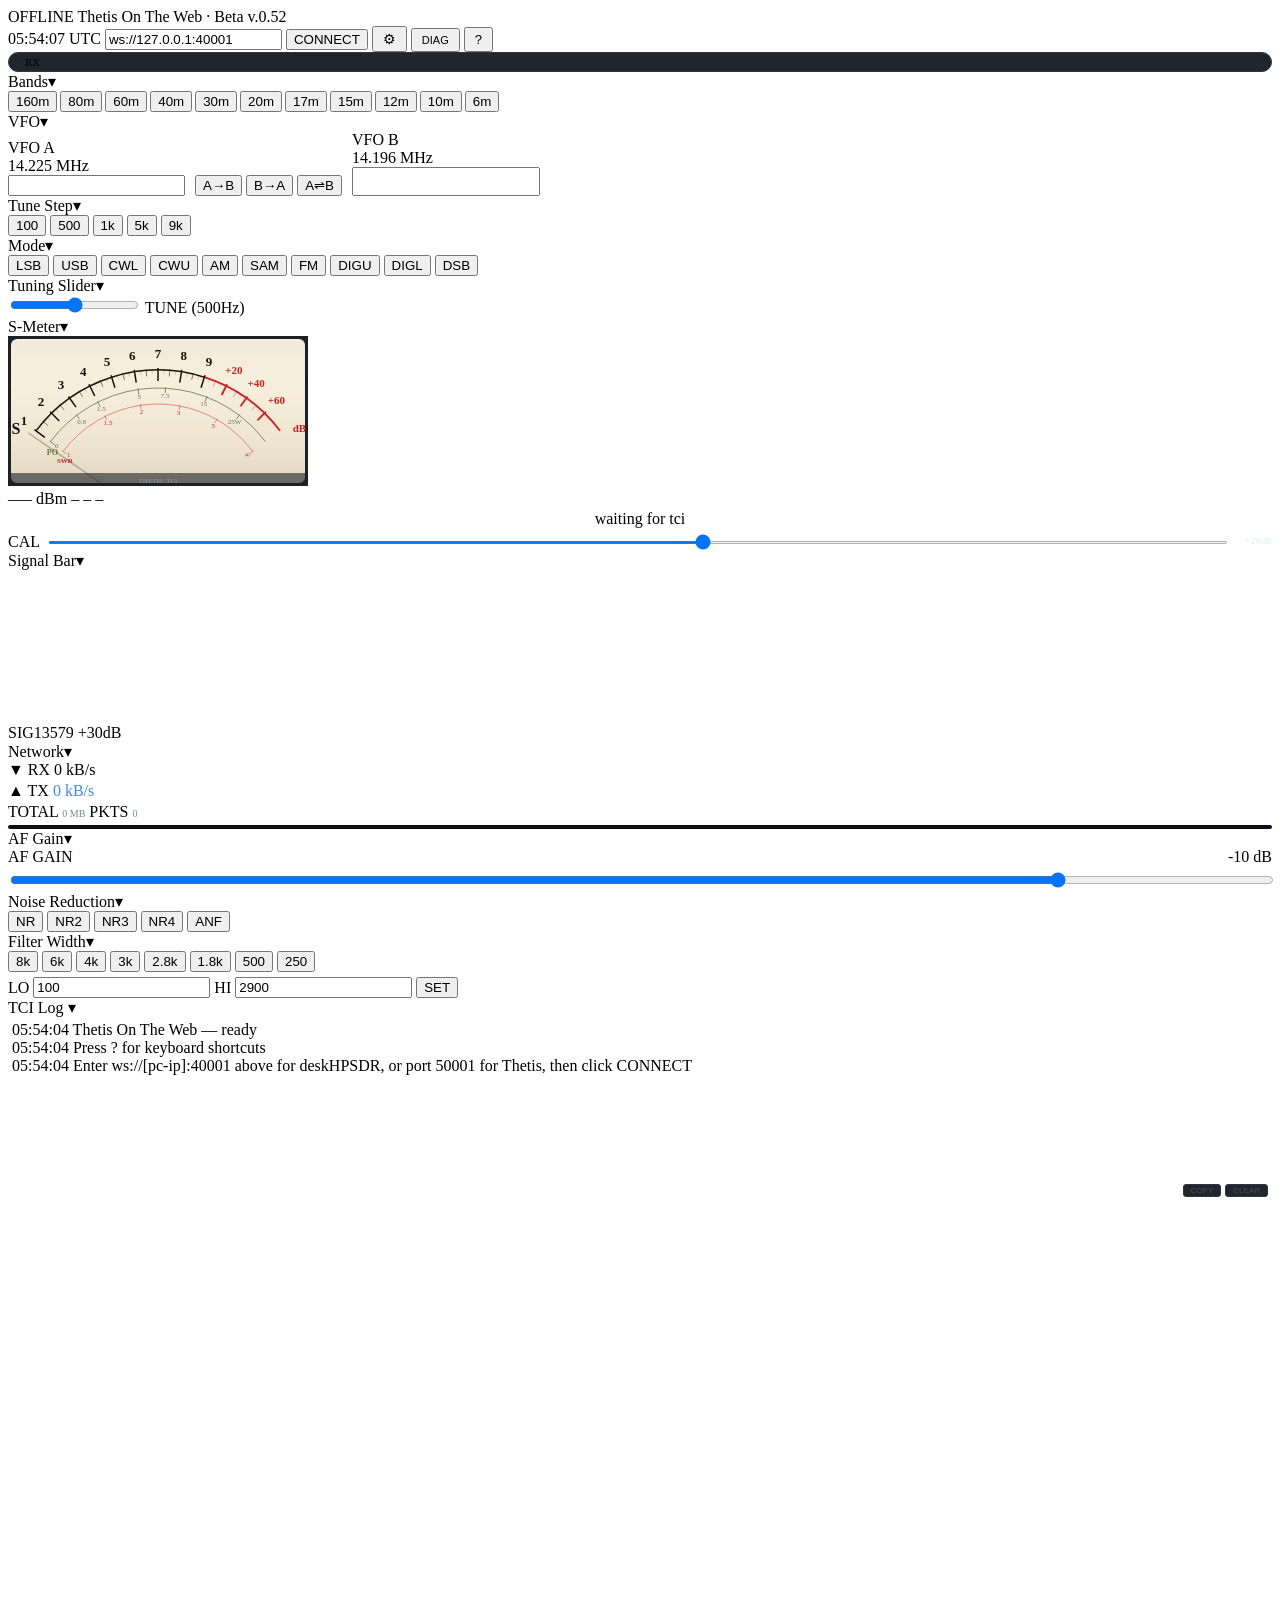
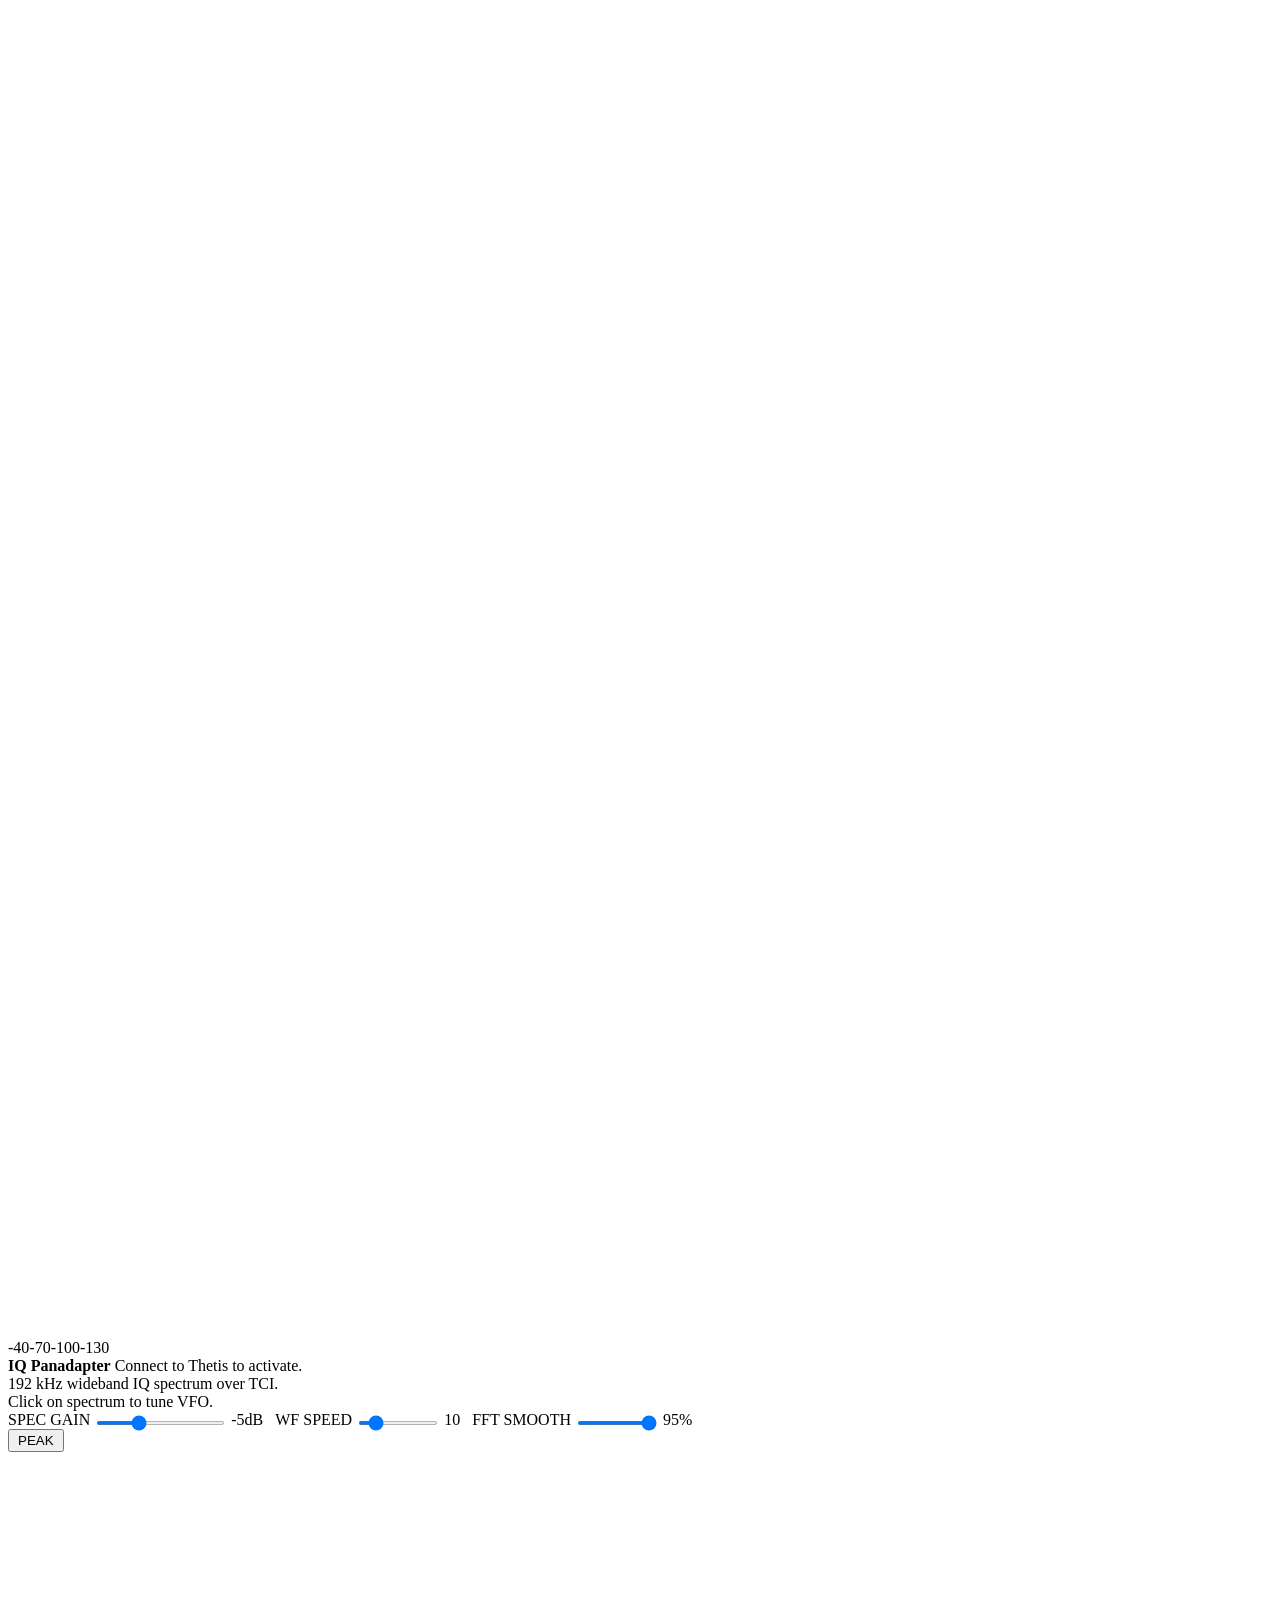
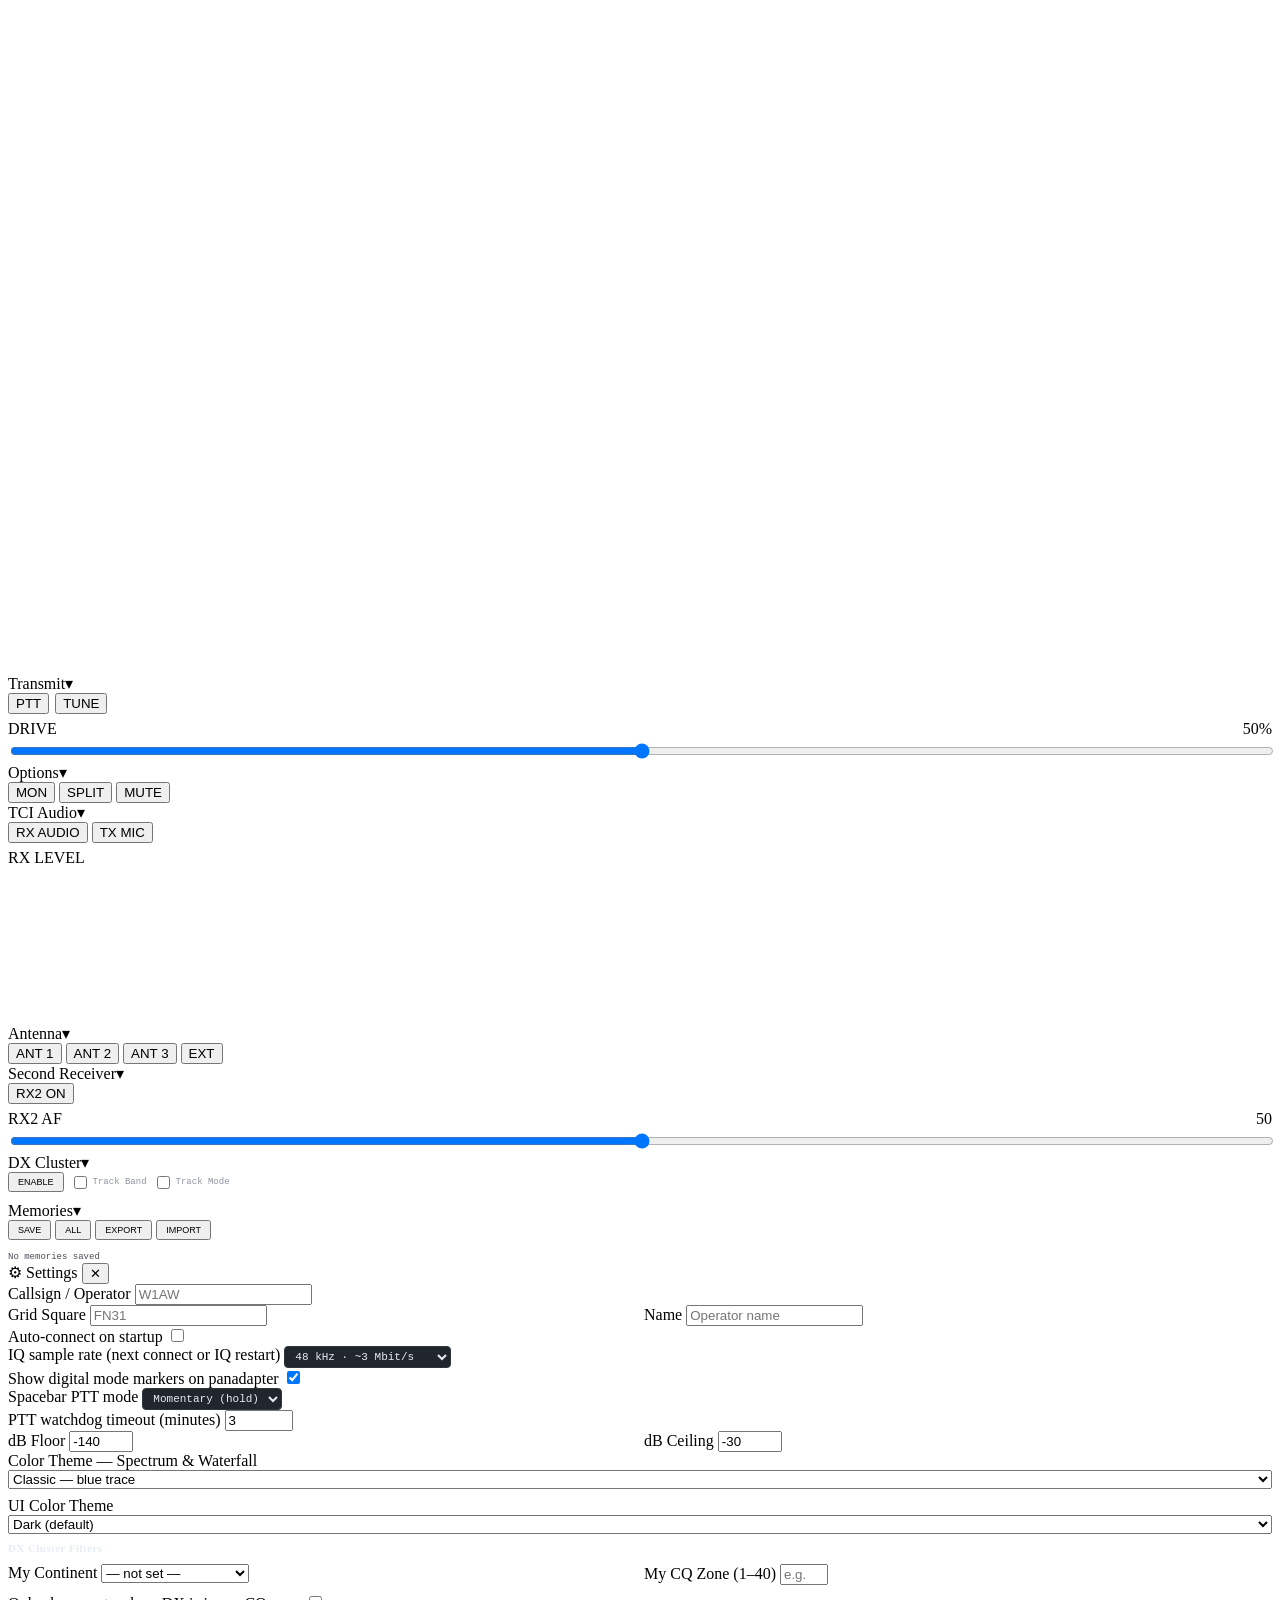
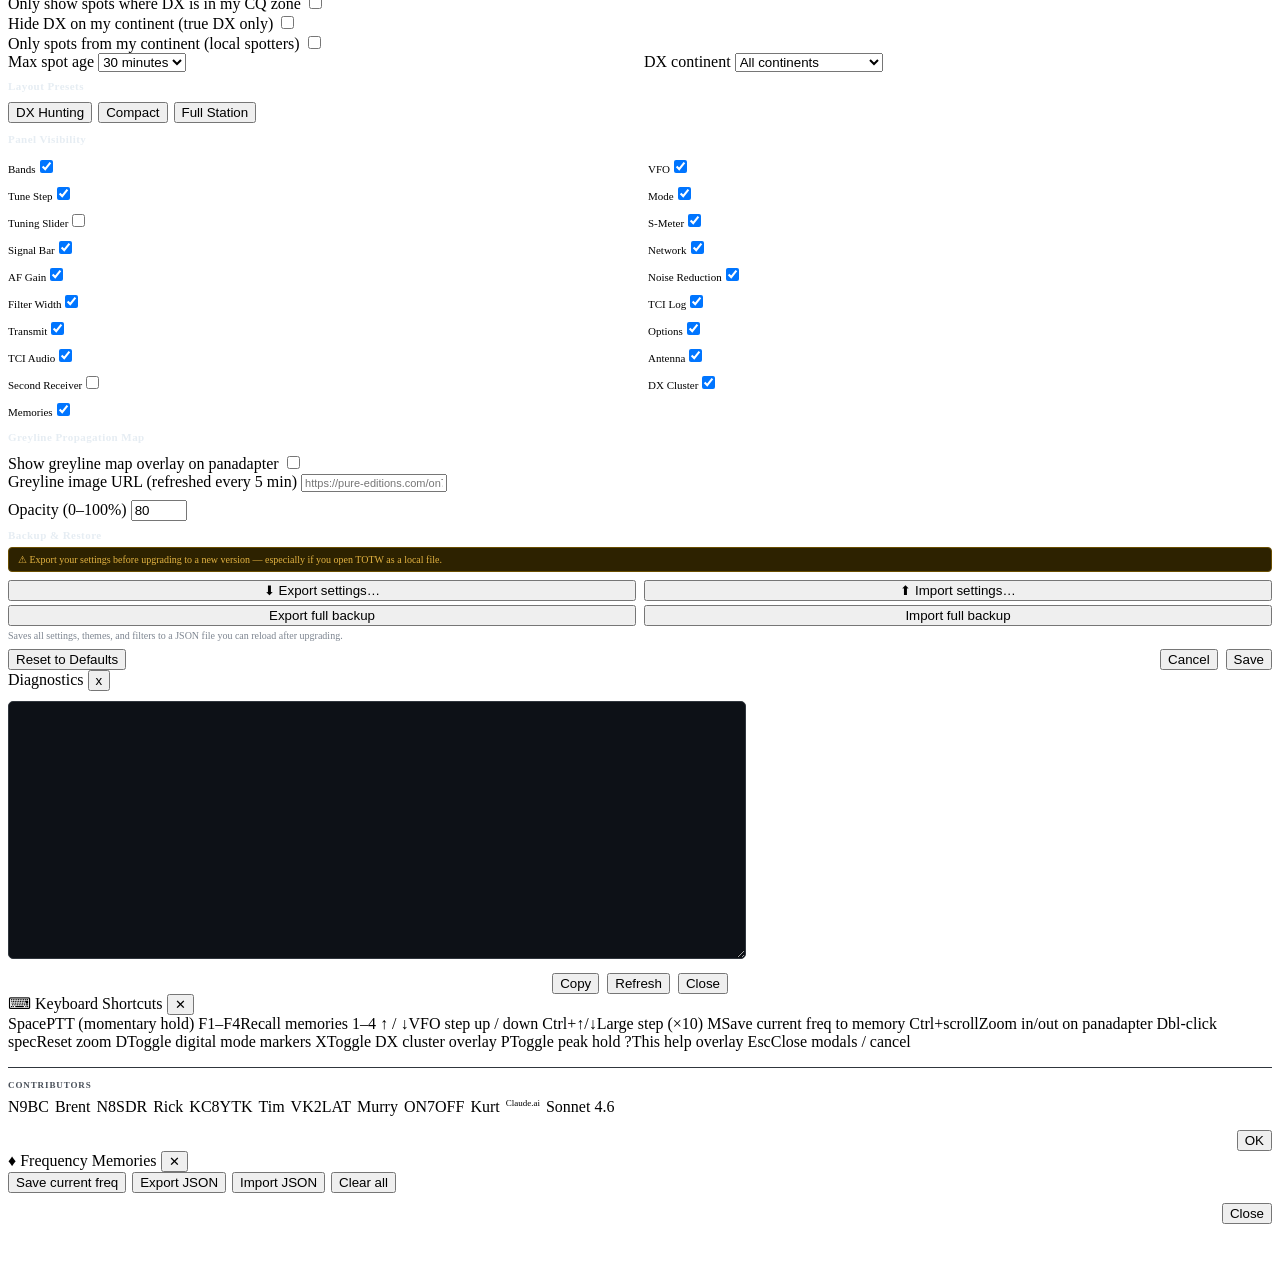
==== website/index.html @ 0d6429dc "fix: make the IQ sample rate a setting and default to deskHPSDR's port (C2) The client sent iq_sampl" ====
<!DOCTYPE html>
<html lang="en">
<head>
<meta charset="UTF-8">
<meta name="viewport" content="width=device-width, initial-scale=1.0, maximum-scale=1.0, user-scalable=no">
<title>Thetis On The Web</title>
<!-- PWA / mobile standalone install — inline data-URL manifest since the app is a single file. -->
<meta name="theme-color" content="#0d1117">
<meta name="apple-mobile-web-app-capable" content="yes">
<meta name="apple-mobile-web-app-status-bar-style" content="black-translucent">
<meta name="apple-mobile-web-app-title" content="TOTW">
<meta name="mobile-web-app-capable" content="yes">
<link rel="manifest" href='data:application/manifest+json;utf8,{"name":"Thetis On The Web","short_name":"TOTW","display":"standalone","orientation":"any","background_color":"%230d1117","theme_color":"%230d1117","start_url":".","scope":"./"}'>
<link rel="stylesheet" href="assets/totw.css">
</head>
<body style="touch-action: manipulation;">

<!-- ── TOP BAR ── -->
<div class="top-bar">
  <div class="status-dot" id="sDot"></div>
  <span class="status-label" id="sLabel">OFFLINE</span>
  <span class="callsign">Thetis On The Web · Beta v.0.52</span>
  <a id="updateBadge" href="https://github.com/n9bc/thetis-on-the-web/releases" target="_blank"
     style="display:none;font-size:11px;font-family:'SF Mono',monospace;background:#2d4a1e;color:#56d364;
            border:1px solid #3fb950;border-radius:4px;padding:3px 10px;text-decoration:none;
            white-space:nowrap;cursor:pointer;" title="Click to open releases page">
    ⬆ Update available
  </a>
  <!-- Shown alongside update badge — reminds user to back up settings before upgrading -->
  <button id="exportBeforeUpdate" onclick="exportSettings()"
     style="display:none;font-size:11px;font-family:'SF Mono',monospace;background:#2d2200;color:#e3b341;
            border:1px solid #6a4e00;border-radius:4px;padding:3px 10px;cursor:pointer;white-space:nowrap;"
     title="Export your settings now so you can restore them after upgrading">
    ⬇ Backup settings
  </button>
  <div class="spacer"></div>
  <span class="utc-clock" id="utcClock">00:00:00 UTC</span>

  <input type="text" class="conn-input" id="hostInput" value="ws://127.0.0.1:40001" />
  <button class="btn-connect" id="connBtn" onclick="toggleConn()">CONNECT</button>

  <!-- Settings gear -->
  <button class="band-btn" onclick="openModal('settingsModal');this.blur()" title="Settings" style="font-size:14px;padding:3px 9px;">⚙</button>
  <button class="band-btn" onclick="openModal('diagModal');this.blur()" title="Diagnostics" style="font-size:11px;padding:4px 9px;">DIAG</button>
  <!-- Keyboard shortcut help -->
  <button class="band-btn" onclick="openModal('keysModal');this.blur()" title="Keyboard shortcuts" style="font-size:13px;padding:3px 9px;">?</button>

  <!-- TX/RX pill -->
  <div style="display:flex;align-items:center;gap:6px;padding:3px 10px;background:#21262d;border:1px solid #30363d;border-radius:20px;">
    <div class="status-dot" id="txrxDot"></div>
    <span class="mono" style="font-size:11px;" id="txrxLabel">RX</span>
  </div>
</div>

<!-- ── FREQ DOCK ── -->
<div class="freq-dock" id="freqDock">

  <!-- Bands -->
  <div class="dock-panel" id="dpBands">
    <div class="dock-handle"><span class="dock-title">Bands</span><span class="dock-collapse" title="Collapse/expand">▾</span></div>
    <div class="dock-body">
      <div style="display:flex;flex-wrap:wrap;gap:3px;">
        <button class="band-btn" data-band="160m" data-freq="1900000">160m</button>
        <button class="band-btn" data-band="80m"  data-freq="3700000">80m</button>
        <button class="band-btn" data-band="60m"  data-freq="5330500">60m</button>
        <button class="band-btn" data-band="40m"  data-freq="7200000">40m</button>
        <button class="band-btn" data-band="30m"  data-freq="10130000">30m</button>
        <button class="band-btn active" data-band="20m" data-freq="14225000">20m</button>
        <button class="band-btn" data-band="17m"  data-freq="18130000">17m</button>
        <button class="band-btn" data-band="15m"  data-freq="21300000">15m</button>
        <button class="band-btn" data-band="12m"  data-freq="24940000">12m</button>
        <button class="band-btn" data-band="10m"  data-freq="28500000">10m</button>
        <button class="band-btn" data-band="6m"   data-freq="50200000">6m</button>
      </div>
    </div>
  </div>

  <!-- VFO -->
  <div class="dock-panel" id="dpVFO">
    <div class="dock-handle"><span class="dock-title">VFO</span><span class="dock-collapse" title="Collapse/expand">▾</span></div>
    <div class="dock-body">
      <div style="display:flex;align-items:flex-end;gap:10px;flex-wrap:wrap;">
        <div class="vfo-block">
          <div class="vfo-label">VFO A</div>
          <div class="vfo-freq" id="vfoADisp" ondblclick="editFreq('A')">14.225<span class="mhz"> MHz</span></div>
          <input class="vfo-freq-input" id="vfoAIn" onblur="commitFreq('A')" onkeydown="freqKey(event,'A')" />
        </div>
        <div class="vfo-swap-row">
          <button class="vbtn" onclick="vfoSwap('A2B')">A→B</button>
          <button class="vbtn" onclick="vfoSwap('B2A')">B→A</button>
          <button class="vbtn" onclick="vfoSwap('SWAP')">A⇌B</button>
        </div>
        <div class="vfo-block">
          <div class="vfo-label">VFO B</div>
          <div class="vfo-freq secondary" id="vfoBDisp" ondblclick="editFreq('B')">14.196<span class="mhz"> MHz</span></div>
          <input class="vfo-freq-input" id="vfoBIn" onblur="commitFreq('B')" onkeydown="freqKey(event,'B')" style="font-size:20px;width:180px;color:#7d8590;" />
        </div>
      </div>
    </div>
  </div>

  <!-- Tune Step -->
  <div class="dock-panel" id="dpStep">
    <div class="dock-handle"><span class="dock-title">Tune Step</span><span class="dock-collapse" title="Collapse/expand">▾</span></div>
    <div class="dock-body">
      <div class="step-row" id="stepRow">
        <button class="sbtn" data-hz="100" onclick="setStep(this,100)">100</button>
        <button class="sbtn active" data-hz="500" onclick="setStep(this,500)">500</button>
        <button class="sbtn" data-hz="1000" onclick="setStep(this,1000)">1k</button>
        <button class="sbtn" data-hz="5000" onclick="setStep(this,5000)">5k</button>
        <button class="sbtn" data-hz="9000" onclick="setStep(this,9000)">9k</button>
      </div>
    </div>
  </div>

  <!-- Mode -->
  <div class="dock-panel" id="dpMode">
    <div class="dock-handle"><span class="dock-title">Mode</span><span class="dock-collapse" title="Collapse/expand">▾</span></div>
    <div class="dock-body">
      <div class="mode-grid" id="modeBtns">
        <button class="mode-btn" data-m="LSB" onclick="setMode('LSB')">LSB</button>
        <button class="mode-btn active" data-m="USB" onclick="setMode('USB')">USB</button>
        <button class="mode-btn" data-m="CWL" onclick="setMode('CWL')">CWL</button>
        <button class="mode-btn" data-m="CWU" onclick="setMode('CWU')">CWU</button>
        <button class="mode-btn" data-m="AM" onclick="setMode('AM')">AM</button>
        <button class="mode-btn" data-m="SAM" onclick="setMode('SAM')">SAM</button>
        <button class="mode-btn" data-m="NFM" onclick="setMode('NFM')">FM</button>
        <button class="mode-btn" data-m="DIGU" onclick="setMode('DIGU')">DIGU</button>
        <button class="mode-btn" data-m="DIGL" onclick="setMode('DIGL')">DIGL</button>
        <button class="mode-btn" data-m="DSB" onclick="setMode('DSB')">DSB</button>
      </div>
    </div>
  </div>

  <!-- Tuning Slider (hidden by default, enable in Settings → Panel Visibility) -->
  <div class="dock-panel dp-hidden" id="dpTuning">
    <div class="dock-handle"><span class="dock-title">Tuning Slider</span><span class="dock-collapse" title="Collapse/expand">▾</span></div>
    <div class="dock-body">
      <div class="tuning-knob-container">
        <input type="range" class="tuning-slider" id="tuningSlider" min="-50" max="50" value="0" step="1"
          oninput="adjustFrequency(this.value)" onmouseup="resetSlider()" ontouchend="resetSlider()">
        <span class="tuning-knob-label" id="tuningStepLabel">TUNE (500Hz)</span>
      </div>
    </div>
  </div>

</div>

<!-- ── BODY ── -->
<div class="body-grid">

  <!-- ══ LEFT — RECEIVE ══ -->
  <div class="side-panel" id="leftPanel">

    <div class="dock-panel" id="dpSMeter">
      <div class="dock-handle"><span class="dock-title">S-Meter</span><span class="dock-collapse" title="Collapse/expand">▾</span></div>
      <div class="dock-body">
        <canvas class="smeter-canvas" id="smeterC"></canvas>
        <div class="smeter-readout">
          <span class="smeter-dbm" id="smDbm">–––  dBm</span>
          <span class="smeter-sunit" id="smSunit">– – –</span>
        </div>
        <div style="text-align:center;margin-top:2px;"><span class="smeter-src" id="smSrc">waiting for tci</span></div>
        <div style="display:flex;align-items:center;gap:6px;margin-top:5px;">
          <span class="ctrl-lbl">CAL</span>
          <input type="range" min="-30" max="60" value="20" step="1" id="smCalSlider" style="flex:1;height:3px;cursor:pointer;"
            oninput="smCal=parseInt(this.value);el('smCalV').textContent=(smCal>=0?'+':'')+smCal+'dB';saveState()">
          <span id="smCalV" style="font-size:9px;color:#e6edf3;font-family:'SF Mono',monospace;width:36px;text-align:right;">+20dB</span>
        </div>
      </div>
    </div>

    <div class="dock-panel" id="dpSigBar">
      <div class="dock-handle"><span class="dock-title">Signal Bar</span><span class="dock-collapse" title="Collapse/expand">▾</span></div>
      <div class="dock-body">
        <div class="led-meter-wrap">
          <canvas class="led-meter-canvas" id="ledMeterC"></canvas>
          <div class="led-meter-label">
            <span>SIG</span><span>1</span><span>3</span><span>5</span><span>7</span><span>9</span>
            <span class="led-red">+30dB</span>
          </div>
        </div>
      </div>
    </div>

    <div class="dock-panel" id="dpNetwork">
      <div class="dock-handle"><span class="dock-title">Network</span><span class="dock-collapse" title="Collapse/expand">▾</span></div>
      <div class="dock-body">
        <div class="bw-display">
          <span class="bw-label">▼ RX</span>
          <span class="bw-value" id="netRx">0 kB/s</span>
        </div>
        <div class="bw-display" style="margin-top:3px;">
          <span class="bw-label">▲ TX</span>
          <span class="bw-value" id="netTx" style="color:#388bfd;">0 kB/s</span>
        </div>
        <div class="bw-display" style="margin-top:3px;">
          <span class="bw-label">TOTAL</span>
          <span class="bw-value" id="netTotal" style="font-size:10px;color:#7d8590;">0 MB</span>
          <span class="bw-label">PKTS</span>
          <span class="bw-value" id="netPkts" style="font-size:10px;color:#7d8590;">0</span>
        </div>
        <div style="margin-top:4px;background:#0d1117;border-radius:3px;height:4px;overflow:hidden;">
          <div id="netBar" style="height:100%;width:0%;background:linear-gradient(90deg,#3fb950,#e3b341,#f85149);border-radius:3px;transition:width 0.3s;"></div>
        </div>
      </div>
    </div>


    <div class="dock-panel" id="dpAFGain">
      <div class="dock-handle"><span class="dock-title">AF Gain</span><span class="dock-collapse" title="Collapse/expand">▾</span></div>
      <div class="dock-body">
        <div class="ctrl-head" style="display:flex;justify-content:space-between;margin-bottom:4px;">
          <span class="ctrl-lbl">AF GAIN</span><span class="ctrl-val" id="afV">-10 dB</span>
        </div>
        <input type="range" min="-60" max="0" value="-10" step="1" id="afSlider" oninput="sl('af',this.value)" style="width:100%">
      </div>
    </div>




    <div class="dock-panel" id="dpNR">
      <div class="dock-handle"><span class="dock-title">Noise Reduction</span><span class="dock-collapse" title="Collapse/expand">▾</span></div>
      <div class="dock-body">
        <div class="chip-grid" style="grid-template-columns:repeat(5,1fr);gap:4px;">
          <button class="chip" id="nr1C" onclick="setNR(1)">NR</button>
          <button class="chip" id="nr2C" onclick="setNR(2)">NR2</button>
          <button class="chip" id="nr3C" onclick="setNR(3)">NR3</button>
          <button class="chip" id="nr4C" onclick="setNR(4)">NR4</button>
          <button class="chip" id="anfC" onclick="togANF()">ANF</button>
        </div>
      </div>
    </div>


    <div class="dock-panel" id="dpFilter">
      <div class="dock-handle"><span class="dock-title">Filter Width</span><span class="dock-collapse" title="Collapse/expand">▾</span></div>
      <div class="dock-body">
        <div class="filter-grid" id="filtG">
          <button class="f-btn" data-bw="8000"  onclick="setFilt(this)">8k</button>
          <button class="f-btn" data-bw="6000"  onclick="setFilt(this)">6k</button>
          <button class="f-btn" data-bw="4000"  onclick="setFilt(this)">4k</button>
          <button class="f-btn" data-bw="3000"  onclick="setFilt(this)">3k</button>
          <button class="f-btn active" data-bw="2800" onclick="setFilt(this)">2.8k</button>
          <button class="f-btn" data-bw="1800"  onclick="setFilt(this)">1.8k</button>
          <button class="f-btn" data-bw="500"   onclick="setFilt(this)">500</button>
          <button class="f-btn" data-bw="250"   onclick="setFilt(this)">250</button>
        </div>
        <div style="display:flex;gap:4px;margin-top:5px;align-items:center;">
          <span class="ctrl-lbl">LO</span>
          <input type="number" class="num-in" id="flo" value="100">
          <span class="ctrl-lbl">HI</span>
          <input type="number" class="num-in" id="fhi" value="2900">
          <button class="sbtn" onclick="customFilt()">SET</button>
        </div>
      </div>
    </div>




    <div class="dock-panel" id="dpTCILog">
      <div class="dock-handle">
        <span class="dock-title">TCI Log</span>
        <span class="dock-collapse" title="Collapse/expand">▾</span>
      </div>
      <div class="dock-body" style="padding:4px 4px 4px;">
        <div class="tci-log" id="tciLog" style="flex:none;height:160px;border-top:none;"></div>
        <div style="display:flex;justify-content:flex-end;gap:4px;padding-top:3px;">
          <button onclick="copyTciLog()" style="font-size:8px;padding:1px 7px;background:#21262d;border:1px solid #30363d;border-radius:3px;color:#484f58;cursor:pointer;" id="logCopyBtn">COPY</button>
          <button onclick="el('tciLog').innerHTML='';logN=0;" style="font-size:8px;padding:1px 7px;background:#21262d;border:1px solid #30363d;border-radius:3px;color:#484f58;cursor:pointer;">CLEAR</button>
        </div>
      </div>
    </div>

  </div><!-- end left -->

  <!-- ══ CENTER ══ -->
  <div class="center">

    <!-- Spectrum -->
    <div class="spectrum-wrap" id="specWrap">
      <canvas class="spec" id="specC"></canvas>
      <div id="specHover" style="position:absolute;display:none;pointer-events:none;z-index:6;background:rgba(1,4,9,0.9);border:1px solid #30363d;border-radius:4px;padding:3px 7px;font-family:'SF Mono','Consolas',monospace;font-size:10px;color:#e6edf3;"></div>
      <div class="db-labels">
        <span>-40</span><span>-70</span><span>-100</span><span>-130</span>
      </div>
      <div class="vfo-cursor" id="vfoCursor" data-f="14.225 MHz"></div>
      <div class="spec-overlay" id="specMsg">
        <div class="spec-msg">
          <strong>IQ Panadapter</strong>
          Connect to Thetis to activate.<br>
          192 kHz wideband IQ spectrum over TCI.<br>
          Click on spectrum to tune VFO.<br>
        </div>
      </div>
    </div>

    <!-- Spectrum resize handle -->
    <div class="spec-resize-handle" id="specResizeHandle" title="Drag to resize spectrum"></div>

    <!-- Spectrum gain + waterfall speed sliders -->
    <div class="spec-ctrl-bar">
      <span class="ctrl-lbl" style="white-space:nowrap;">SPEC GAIN</span>
      <input type="range" min="-60" max="120" value="-5" step="1" id="specGainSlider" style="flex:1;height:4px;cursor:pointer;"
        oninput="specGain=parseInt(this.value);document.getElementById('specGainV').textContent=(specGain>=0?'+':'')+specGain+'dB';saveState()">
      <span id="specGainV" class="ctrl-val" style="width:42px;text-align:right;">-5dB</span>
      <span class="ctrl-lbl" style="white-space:nowrap;margin-left:8px;">WF SPEED</span>
      <input type="range" min="1" max="60" value="10" step="1" id="wfSpeedSlider" style="width:80px;height:4px;cursor:pointer;"
        oninput="wfSpeed=parseInt(this.value);document.getElementById('wfSpeedV').textContent=this.value;saveState()">
      <span id="wfSpeedV" class="ctrl-val" style="width:16px;text-align:right;">10</span>
      <span class="ctrl-lbl" style="white-space:nowrap;margin-left:8px;">FFT SMOOTH</span>
      <input type="range" min="0" max="95" value="95" step="5" id="fftSmoothSlider" style="width:80px;height:4px;cursor:pointer;"
        oninput="IQ.smooth=parseInt(this.value)/100;if(S.analyser){S.analyser.smoothingTimeConstant=parseInt(this.value)/100;}document.getElementById('fftSpeedV').textContent=this.value+'%';saveState()">
      <span id="fftSpeedV" class="ctrl-val" style="width:28px;text-align:right;">95%</span>
      <div class="spec-ctrl-divider"></div>
      <button id="peakHoldBtn" onclick="togglePeakHold()" class="wf-theme-btn" style="padding:2px 8px;">PEAK</button>
    </div>

    <!-- Waterfall resize handle -->
    <div class="wf-resize-handle" id="wfResizeHandle" title="Drag to resize waterfall"></div>

    <!-- Waterfall -->
    <div class="wf-wrap" id="wfWrap">
      <canvas class="wf" id="wfC"></canvas>
    </div>

    <!-- Center-bottom dock zone (panels can be dragged here) -->
    <div class="center-dock" id="centerDock"></div>

  </div><!-- end center -->

  <!-- ══ RIGHT — TRANSMIT ══ -->
  <div class="side-panel right" id="rightPanel">


    <div class="dock-panel" id="dpTransmit">
      <div class="dock-handle"><span class="dock-title">Transmit</span><span class="dock-collapse" title="Collapse/expand">▾</span></div>
      <div class="dock-body">
        <div style="display:flex;gap:6px;margin-bottom:6px;">
          <button class="ptt-btn" id="pttBtn"
            onmousedown="setPTT(true)" onmouseup="setPTT(false)" onmouseleave="setPTT(false)"
            ontouchstart="event.preventDefault();setPTT(true);" ontouchend="event.preventDefault();setPTT(false);">PTT</button>
          <button class="tune-btn" id="tuneBtn" onclick="togTune()">TUNE</button>
        </div>
        <div class="ctrl-head" style="display:flex;justify-content:space-between;margin-bottom:3px;">
          <span class="ctrl-lbl">DRIVE</span><span class="ctrl-val" id="drV">50%</span>
        </div>
        <input type="range" min="0" max="100" value="50" step="1" oninput="sl('drive',this.value)" style="width:100%">
      </div>
    </div>



    <div class="dock-panel" id="dpOptions">
      <div class="dock-handle"><span class="dock-title">Options</span><span class="dock-collapse" title="Collapse/expand">▾</span></div>
      <div class="dock-body">
        <div class="chip-grid">
          <button class="chip" id="monC"    onclick="tog('mon')">MON</button>
          <button class="chip" id="splitC"  onclick="tog('split')">SPLIT</button>
          <button class="chip" id="muteC"   onclick="tog('mute')">MUTE</button>
        </div>
      </div>
    </div>


    <div class="dock-panel" id="dpTCIAudio">
      <div class="dock-handle"><span class="dock-title">TCI Audio</span><span class="dock-collapse" title="Collapse/expand">▾</span></div>
      <div class="dock-body">
        <div class="chip-grid" style="margin-bottom:6px;">
          <button class="chip" id="rxAuC" onclick="togAudio('rx')">RX AUDIO</button>
          <button class="chip" id="txMcC" onclick="togAudio('tx')">TX MIC</button>
        </div>
        <span class="ctrl-lbl" style="display:block;margin-bottom:3px;">RX LEVEL</span>
        <div class="audio-wrap"><canvas class="audio-cv" id="auMtr"></canvas></div>
        <div id="micLvlWrap" style="display:none;margin-top:5px;">
          <span class="ctrl-lbl" style="display:block;margin-bottom:3px;">MIC LEVEL</span>
          <div class="meter-bg"><div class="meter-fill" id="micLvlBar" style="width:0%;background:linear-gradient(90deg,#3fb950 0%,#e3b341 70%,#f85149 100%);"></div></div>
        </div>
      </div>
    </div>


    <div class="dock-panel" id="dpAntenna">
      <div class="dock-handle"><span class="dock-title">Antenna</span><span class="dock-collapse" title="Collapse/expand">▾</span></div>
      <div class="dock-body">
        <div class="chip-grid">
          <button class="chip on"  id="a1C" onclick="setAnt(1)">ANT 1</button>
          <button class="chip"     id="a2C" onclick="setAnt(2)">ANT 2</button>
          <button class="chip"     id="a3C" onclick="setAnt(3)">ANT 3</button>
          <button class="chip"     id="aXC" onclick="setAnt(0)">EXT</button>
        </div>
      </div>
    </div>


    <div class="dock-panel" id="dpRX2">
      <div class="dock-handle"><span class="dock-title">Second Receiver</span><span class="dock-collapse" title="Collapse/expand">▾</span></div>
      <div class="dock-body">
        <button class="chip" id="rx2C" onclick="togRX2()" style="margin-bottom:6px;">RX2 ON</button>
        <div class="ctrl-head" style="display:flex;justify-content:space-between;margin-bottom:3px;">
          <span class="ctrl-lbl">RX2 AF</span><span class="ctrl-val" id="rx2V">50</span>
        </div>
        <input type="range" min="0" max="100" value="50" step="1" oninput="sl('rx2',this.value)" style="width:100%">
      </div>
    </div>


    <div class="dock-panel" id="dpDXCluster">
      <div class="dock-handle"><span class="dock-title">DX Cluster</span><span class="dock-collapse" title="Collapse/expand">▾</span></div>
      <div class="dock-body">
        <div style="display:flex;gap:6px;align-items:center;margin-bottom:6px;flex-wrap:wrap;">
          <button class="chip" id="dxEnableC" onclick="togDXCluster()" style="font-size:9px;padding:3px 8px;">ENABLE</button>
          <label style="display:flex;align-items:center;gap:3px;font-size:9px;color:#8b949e;font-family:'SF Mono',monospace;cursor:pointer;">
            <input type="checkbox" id="dxTrackBand" onchange="dxApplyFilter()" style="cursor:pointer;"> Track Band
          </label>
          <label style="display:flex;align-items:center;gap:3px;font-size:9px;color:#8b949e;font-family:'SF Mono',monospace;cursor:pointer;">
            <input type="checkbox" id="dxTrackMode" onchange="dxApplyFilter()" style="cursor:pointer;"> Track Mode
          </label>
        </div>
        <div id="dxList" style="max-height:130px;overflow-y:auto;font-family:'SF Mono',monospace;font-size:11px;line-height:1.8;"></div>
        <div style="margin-top:3px;font-size:9px;color:#484f58;font-family:'SF Mono',monospace;text-align:right;" id="dxAge"></div>
      </div>
    </div>

    <div class="dock-panel" id="dpMemories">
      <div class="dock-handle"><span class="dock-title">Memories</span><span class="dock-collapse" title="Collapse/expand">▾</span></div>
      <div class="dock-body">
        <div style="display:flex;gap:4px;margin-bottom:5px;flex-wrap:wrap;">
          <button class="mbtn pri" onclick="memSave()" style="font-size:9px;padding:3px 8px;">SAVE</button>
          <button class="mbtn" onclick="openModal('memModal')" style="font-size:9px;padding:3px 8px;">ALL</button>
          <button class="mbtn" onclick="memExport()" style="font-size:9px;padding:3px 8px;">EXPORT</button>
          <button class="mbtn" onclick="memImportClick()" style="font-size:9px;padding:3px 8px;">IMPORT</button>
          <input type="file" id="memImportFile" accept=".json" style="display:none" onchange="memImportLoad(this)">
        </div>
        <div id="memListShort" style="max-height:120px;overflow-y:auto;"></div>
      </div>
    </div>

  </div><!-- end right -->

</div><!-- end body-grid -->

<!-- DX hover tooltip -->
<div id="dxTooltip"></div>

<!-- ── SETTINGS MODAL ── -->
<div class="modal-overlay hidden" id="settingsModal">
  <div class="modal-box" style="min-width:400px;">
    <div class="modal-title">
      <span>⚙ Settings</span>
      <button class="modal-close" onclick="closeModal('settingsModal')">✕</button>
    </div>
    <label class="modal-lbl">Callsign / Operator</label>
    <input class="modal-in" id="cfgCall" placeholder="W1AW" maxlength="12">
    <div style="display:grid;grid-template-columns:1fr 1fr;gap:8px;">
      <div><label class="modal-lbl">Grid Square</label>
      <input class="modal-in" id="cfgGrid" placeholder="FN31" maxlength="8"></div>
      <div><label class="modal-lbl">Name</label>
      <input class="modal-in" id="cfgName" placeholder="Operator name" maxlength="24"></div>
    </div>
    <div class="modal-sep"></div>
    <div class="modal-row">
      <label>Auto-connect on startup</label>
      <input type="checkbox" id="cfgAutoConn">
    </div>
    <div class="modal-row" title="Sent on connect and whenever IQ starts. It changes the radio's sample rate, unless another client is already receiving IQ: then the server keeps its current rate and the log says so.">
      <label>IQ sample rate (next connect or IQ restart)</label>
      <select id="cfgIqSampleRate" style="background:#21262d;border:1px solid #30363d;color:#e6edf3;border-radius:4px;padding:3px 6px;font-family:'SF Mono',monospace;font-size:11px;">
        <option value="48000">48 kHz · ~3 Mbit/s</option>
        <option value="96000">96 kHz · ~6 Mbit/s</option>
        <option value="192000">192 kHz · ~12 Mbit/s</option>
        <option value="384000">384 kHz · ~25 Mbit/s</option>
      </select>
    </div>
    <div class="modal-row">
      <label>Show digital mode markers on panadapter</label>
      <input type="checkbox" id="cfgDigMarkers" checked>
    </div>
    <div class="modal-row">
      <label>Spacebar PTT mode</label>
      <select id="cfgPttMode" style="background:#21262d;border:1px solid #30363d;color:#e6edf3;border-radius:4px;padding:3px 6px;font-family:'SF Mono',monospace;font-size:11px;">
        <option value="momentary">Momentary (hold)</option>
        <option value="toggle">Toggle (click)</option>
      </select>
    </div>
    <div class="modal-row">
      <label>PTT watchdog timeout (minutes)</label>
      <input type="number" id="cfgPttTimeout" min="1" max="30" value="3" style="width:60px;" class="modal-in" style="margin-bottom:0;">
    </div>
    <div class="modal-sep"></div>
    <div style="display:grid;grid-template-columns:1fr 1fr;gap:8px;">
      <div><label class="modal-lbl">dB Floor</label>
      <input type="number" class="modal-in" id="cfgDbFloor" value="-140" min="-200" max="-50"></div>
      <div><label class="modal-lbl">dB Ceiling</label>
      <input type="number" class="modal-in" id="cfgDbCeil" value="-30" min="-100" max="0"></div>
    </div>
    <label class="modal-lbl">Color Theme — Spectrum &amp; Waterfall</label>
    <select class="modal-in" id="cfgColorTheme" onchange="setColorTheme(this.value)" style="margin-bottom:8px;width:100%;cursor:pointer;">
      <optgroup label="── Standard ──">
        <option value="classic">Classic — blue trace</option>
        <option value="heat">Heat — orange trace</option>
        <option value="gray">Gray — gray trace</option>
        <option value="night">Night — green trace</option>
        <option value="amber">Amber — amber trace</option>
      </optgroup>
      <optgroup label="── NFL ──">
        <option value="nfl_chiefs">Chiefs — black / crimson / gold</option>
        <option value="nfl_ravens">Ravens — black / purple / gold</option>
        <option value="nfl_broncos">Broncos — black / navy / orange</option>
        <option value="nfl_seahawks">Seahawks — navy / green</option>
        <option value="nfl_dolphins">Dolphins — black / teal / orange</option>
        <option value="nfl_raiders">Raiders — black / silver</option>
        <option value="nfl_niners">49ers — black / red / gold</option>
        <option value="nfl_packers">Packers — dark green / gold</option>
      </optgroup>
    </select>
    <label class="modal-lbl">UI Color Theme</label>
    <select class="modal-in" id="cfgUITheme" onchange="applyUITheme(this.value)" style="margin-bottom:8px;width:100%;cursor:pointer;">
      <optgroup label="── General ──">
        <option value="dark">Dark (default)</option>
        <option value="midnight">Midnight — warm near-black</option>
        <option value="navy">Navy — dark blue</option>
        <option value="forest">Forest — deep green</option>
        <option value="charcoal">Charcoal — medium gray</option>
        <option value="warm">Warm — taupe brown</option>
        <option value="parchment">Parchment — warm light</option>
        <option value="daylight">Daylight — clean light gray</option>
      </optgroup>
      <optgroup label="── NFL — AFC East ──">
        <option value="bills">Buffalo Bills — blue &amp; red</option>
        <option value="dolphins">Miami Dolphins — teal &amp; orange</option>
        <option value="patriots">New England Patriots — navy &amp; red</option>
        <option value="jets">New York Jets — green &amp; white</option>
      </optgroup>
      <optgroup label="── NFL — AFC North ──">
        <option value="ravens">Baltimore Ravens — purple &amp; gold</option>
        <option value="bengals">Cincinnati Bengals — black &amp; orange</option>
        <option value="browns">Cleveland Browns — brown &amp; orange</option>
        <option value="steelers">Pittsburgh Steelers — black &amp; gold</option>
      </optgroup>
      <optgroup label="── NFL — AFC South ──">
        <option value="texans">Houston Texans — navy &amp; red</option>
        <option value="colts">Indianapolis Colts — blue &amp; silver</option>
        <option value="jaguars">Jacksonville Jaguars — black &amp; gold</option>
        <option value="titans">Tennessee Titans — navy &amp; powder blue</option>
      </optgroup>
      <optgroup label="── NFL — AFC West ──">
        <option value="broncos">Denver Broncos — navy &amp; orange</option>
        <option value="chiefs">Kansas City Chiefs — red &amp; gold</option>
        <option value="raiders">Las Vegas Raiders — black &amp; silver</option>
        <option value="chargers">Los Angeles Chargers — navy &amp; gold</option>
      </optgroup>
      <optgroup label="── NFL — NFC East ──">
        <option value="cowboys">Dallas Cowboys — navy &amp; silver</option>
        <option value="giants">New York Giants — blue &amp; red</option>
        <option value="eagles">Philadelphia Eagles — midnight green &amp; silver</option>
        <option value="commanders">Washington Commanders — burgundy &amp; gold</option>
      </optgroup>
      <optgroup label="── NFL — NFC North ──">
        <option value="bears">Chicago Bears — navy &amp; orange</option>
        <option value="lions">Detroit Lions — blue &amp; silver</option>
        <option value="packers">Green Bay Packers — green &amp; gold</option>
        <option value="vikings">Minnesota Vikings — purple &amp; gold</option>
      </optgroup>
      <optgroup label="── NFL — NFC South ──">
        <option value="falcons">Atlanta Falcons — black &amp; red</option>
        <option value="panthers">Carolina Panthers — black &amp; blue</option>
        <option value="saints">New Orleans Saints — black &amp; gold</option>
        <option value="bucs">Tampa Bay Buccaneers — red &amp; pewter</option>
      </optgroup>
      <optgroup label="── NFL — NFC West ──">
        <option value="cardinals">Arizona Cardinals — cardinal &amp; black</option>
        <option value="rams">Los Angeles Rams — blue &amp; gold</option>
        <option value="niners">San Francisco 49ers — red &amp; gold</option>
        <option value="seahawks">Seattle Seahawks — navy &amp; green</option>
      </optgroup>
    </select>
    <div class="modal-sep"></div>

    <!-- DX Cluster Filters -->
    <div style="font-size:11px;font-weight:600;color:#e6edf3;margin-bottom:10px;letter-spacing:0.04em;">DX Cluster Filters</div>

    <div style="display:grid;grid-template-columns:1fr 1fr;gap:8px;margin-bottom:8px;">
      <div>
        <label class="modal-lbl">My Continent</label>
        <select class="modal-in" id="cfgMyContinent" style="margin-bottom:0;">
          <option value="">— not set —</option>
          <option value="NA">NA — North America</option>
          <option value="SA">SA — South America</option>
          <option value="EU">EU — Europe</option>
          <option value="AF">AF — Africa</option>
          <option value="AS">AS — Asia</option>
          <option value="OC">OC — Oceania</option>
        </select>
      </div>
      <div>
        <label class="modal-lbl">My CQ Zone (1–40)</label>
        <input type="number" class="modal-in" id="cfgMyZone" min="1" max="40" placeholder="e.g. 5" style="margin-bottom:0;">
      </div>
    </div>

    <div class="modal-row">
      <label>Only show spots where DX is in my CQ zone</label>
      <input type="checkbox" id="cfgDxOnlyMyZone">
    </div>
    <div class="modal-row">
      <label>Hide DX on my continent (true DX only)</label>
      <input type="checkbox" id="cfgDxHideMyContinent">
    </div>
    <div class="modal-row">
      <label>Only spots from my continent (local spotters)</label>
      <input type="checkbox" id="cfgDxLocalSpotters">
    </div>

    <div style="display:grid;grid-template-columns:1fr 1fr;gap:8px;margin-bottom:8px;">
      <div>
        <label class="modal-lbl">Max spot age</label>
        <select class="modal-in" id="cfgDxMaxAge" style="margin-bottom:0;">
          <option value="0">All time</option>
          <option value="15">15 minutes</option>
          <option value="30" selected>30 minutes</option>
          <option value="60">1 hour</option>
          <option value="120">2 hours</option>
        </select>
      </div>
      <div>
        <label class="modal-lbl">DX continent</label>
        <select class="modal-in" id="cfgDxContinent" style="margin-bottom:0;">
          <option value="">All continents</option>
          <option value="NA">NA — North America</option>
          <option value="SA">SA — South America</option>
          <option value="EU">EU — Europe</option>
          <option value="AF">AF — Africa</option>
          <option value="AS">AS — Asia</option>
          <option value="OC">OC — Oceania</option>
        </select>
      </div>
    </div>

    <div class="modal-sep"></div>

    <!-- Layout Presets -->
    <div style="font-size:11px;font-weight:600;color:#e6edf3;margin-bottom:10px;letter-spacing:0.04em;">Layout Presets</div>
    <div style="display:flex;gap:6px;flex-wrap:wrap;margin-bottom:10px;">
      <button class="mbtn" onclick="applyLayoutPreset('dx')">DX Hunting</button>
      <button class="mbtn" onclick="applyLayoutPreset('mobile')">Compact</button>
      <button class="mbtn" onclick="applyLayoutPreset('full')">Full Station</button>
    </div>

    <!-- Panel Visibility -->
    <div style="font-size:11px;font-weight:600;color:#e6edf3;margin-bottom:10px;letter-spacing:0.04em;">Panel Visibility</div>
    <div style="display:grid;grid-template-columns:1fr 1fr;gap:4px 16px;margin-bottom:10px;font-size:11px;">
      <div class="modal-row" style="margin:0;padding:2px 0;"><label>Bands</label><input type="checkbox" id="vis_dpBands" checked></div>
      <div class="modal-row" style="margin:0;padding:2px 0;"><label>VFO</label><input type="checkbox" id="vis_dpVFO" checked></div>
      <div class="modal-row" style="margin:0;padding:2px 0;"><label>Tune Step</label><input type="checkbox" id="vis_dpStep" checked></div>
      <div class="modal-row" style="margin:0;padding:2px 0;"><label>Mode</label><input type="checkbox" id="vis_dpMode" checked></div>
      <div class="modal-row" style="margin:0;padding:2px 0;"><label>Tuning Slider</label><input type="checkbox" id="vis_dpTuning"></div>
      <div class="modal-row" style="margin:0;padding:2px 0;"><label>S-Meter</label><input type="checkbox" id="vis_dpSMeter" checked></div>
      <div class="modal-row" style="margin:0;padding:2px 0;"><label>Signal Bar</label><input type="checkbox" id="vis_dpSigBar" checked></div>
      <div class="modal-row" style="margin:0;padding:2px 0;"><label>Network</label><input type="checkbox" id="vis_dpNetwork" checked></div>
      <div class="modal-row" style="margin:0;padding:2px 0;"><label>AF Gain</label><input type="checkbox" id="vis_dpAFGain" checked></div>
      <div class="modal-row" style="margin:0;padding:2px 0;"><label>Noise Reduction</label><input type="checkbox" id="vis_dpNR" checked></div>
      <div class="modal-row" style="margin:0;padding:2px 0;"><label>Filter Width</label><input type="checkbox" id="vis_dpFilter" checked></div>
      <div class="modal-row" style="margin:0;padding:2px 0;"><label>TCI Log</label><input type="checkbox" id="vis_dpTCILog" checked></div>
      <div class="modal-row" style="margin:0;padding:2px 0;"><label>Transmit</label><input type="checkbox" id="vis_dpTransmit" checked></div>
      <div class="modal-row" style="margin:0;padding:2px 0;"><label>Options</label><input type="checkbox" id="vis_dpOptions" checked></div>
      <div class="modal-row" style="margin:0;padding:2px 0;"><label>TCI Audio</label><input type="checkbox" id="vis_dpTCIAudio" checked></div>
      <div class="modal-row" style="margin:0;padding:2px 0;"><label>Antenna</label><input type="checkbox" id="vis_dpAntenna" checked></div>
      <div class="modal-row" style="margin:0;padding:2px 0;"><label>Second Receiver</label><input type="checkbox" id="vis_dpRX2"></div>
      <div class="modal-row" style="margin:0;padding:2px 0;"><label>DX Cluster</label><input type="checkbox" id="vis_dpDXCluster" checked></div>
      <div class="modal-row" style="margin:0;padding:2px 0;"><label>Memories</label><input type="checkbox" id="vis_dpMemories" checked></div>
    </div>
    <div class="modal-sep"></div>

    <!-- Greyline Map -->
    <div style="font-size:11px;font-weight:600;color:#e6edf3;margin-bottom:10px;letter-spacing:0.04em;">Greyline Propagation Map</div>
    <div class="modal-row">
      <label>Show greyline map overlay on panadapter</label>
      <input type="checkbox" id="cfgGreyline">
    </div>
    <div style="margin-bottom:8px;">
      <label class="modal-lbl">Greyline image URL (refreshed every 5 min)</label>
      <input class="modal-in" id="cfgGreylineUrl" placeholder="https://pure-editions.com/on7off/greyline.jpg" style="font-size:11px;">
    </div>
    <div style="display:grid;grid-template-columns:1fr 1fr;gap:8px;margin-bottom:8px;">
      <div>
        <label class="modal-lbl">Opacity (0–100%)</label>
        <input type="number" class="modal-in" id="cfgGreylineOpacity" min="10" max="100" value="80" style="margin-bottom:0;">
      </div>
    </div>

    <div class="modal-sep"></div>

    <!-- Settings export / import -->
    <div style="font-size:11px;font-weight:600;color:#e6edf3;margin-bottom:6px;letter-spacing:0.04em;">Backup &amp; Restore</div>
    <div style="font-size:10px;color:#e3b341;background:#2d2200;border:1px solid #6a4e00;border-radius:4px;padding:6px 9px;margin-bottom:8px;">
      ⚠ Export your settings before upgrading to a new version — especially if you open TOTW as a local file.
    </div>
    <div style="display:flex;gap:8px;margin-bottom:4px;">
      <button class="mbtn" onclick="exportSettings()" style="flex:1;">⬇ Export settings…</button>
      <button class="mbtn" onclick="el('importSettingsFile').click()" style="flex:1;">⬆ Import settings…</button>
      <!-- Hidden file input — triggered by the Import button above -->
      <input type="file" id="importSettingsFile" accept=".json" style="display:none" onchange="importSettings(this)">
    </div>
    <div style="display:flex;gap:8px;margin-bottom:4px;">
      <button class="mbtn" onclick="exportAllState()" style="flex:1;">Export full backup</button>
      <button class="mbtn" onclick="el('importAllStateFile').click()" style="flex:1;">Import full backup</button>
      <input type="file" id="importAllStateFile" accept=".json" style="display:none" onchange="importAllState(this)">
    </div>
    <div style="font-size:10px;color:#7d8590;margin-bottom:8px;">Saves all settings, themes, and filters to a JSON file you can reload after upgrading.</div>

    <div class="modal-sep"></div>
    <div style="display:flex;gap:8px;justify-content:flex-end;align-items:center;">
      <button class="mbtn danger" onclick="resetSettings()" style="margin-right:auto;">Reset to Defaults</button>
      <button class="mbtn" onclick="closeModal('settingsModal')">Cancel</button>
      <button class="mbtn pri" onclick="saveSettings()">Save</button>
    </div>
  </div>
</div>

<!-- DIAGNOSTICS MODAL -->
<div class="modal-overlay hidden" id="diagModal">
  <div class="modal-box" style="min-width:520px;max-width:720px;">
    <div class="modal-title">
      <span>Diagnostics</span>
      <button class="modal-close" onclick="closeModal('diagModal')">x</button>
    </div>
    <div id="diagSummary" style="display:grid;grid-template-columns:1fr 1fr;gap:8px;margin-bottom:10px;"></div>
    <textarea id="diagText" readonly style="width:100%;height:240px;background:#0d1117;border:1px solid #30363d;border-radius:5px;color:#e6edf3;font-family:'SF Mono','Consolas',monospace;font-size:11px;padding:8px;resize:vertical;"></textarea>
    <div style="display:flex;gap:8px;justify-content:flex-end;margin-top:10px;">
      <button class="mbtn" onclick="copyDiagnostics()">Copy</button>
      <button class="mbtn" onclick="refreshDiagnostics()">Refresh</button>
      <button class="mbtn pri" onclick="closeModal('diagModal')">Close</button>
    </div>
  </div>
</div>

<!-- ── KEYBOARD SHORTCUTS MODAL ── -->
<div class="modal-overlay hidden" id="keysModal">
  <div class="modal-box" style="min-width:360px;">
    <div class="modal-title">
      <span>⌨ Keyboard Shortcuts</span>
      <button class="modal-close" onclick="closeModal('keysModal')">✕</button>
    </div>
    <div class="keys-grid">
      <span class="kbd">Space</span><span class="kdesc">PTT (momentary hold)</span>
      <span class="kbd">F1–F4</span><span class="kdesc">Recall memories 1–4</span>
      <span class="kbd">↑ / ↓</span><span class="kdesc">VFO step up / down</span>
      <span class="kbd">Ctrl+↑/↓</span><span class="kdesc">Large step (×10)</span>
      <span class="kbd">M</span><span class="kdesc">Save current freq to memory</span>
      <span class="kbd">Ctrl+scroll</span><span class="kdesc">Zoom in/out on panadapter</span>
      <span class="kbd">Dbl-click spec</span><span class="kdesc">Reset zoom</span>
      <span class="kbd">D</span><span class="kdesc">Toggle digital mode markers</span>
      <span class="kbd">X</span><span class="kdesc">Toggle DX cluster overlay</span>
      <span class="kbd">P</span><span class="kdesc">Toggle peak hold</span>
      <span class="kbd">?</span><span class="kdesc">This help overlay</span>
      <span class="kbd">Esc</span><span class="kdesc">Close modals / cancel</span>
    </div>
    <div style="margin-top:16px;border-top:1px solid #30363d;padding-top:12px;">
      <div style="font-size:9px;font-weight:600;letter-spacing:0.1em;text-transform:uppercase;color:#484f58;margin-bottom:8px;">Contributors</div>
      <div style="display:flex;flex-wrap:wrap;gap:6px;">
        <span class="kbd">N9BC</span><span class="kdesc">Brent</span>
        <span class="kbd">N8SDR</span><span class="kdesc">Rick</span>
        <span class="kbd">KC8YTK</span><span class="kdesc">Tim</span>
        <span class="kbd">VK2LAT</span><span class="kdesc">Murry</span>
        <span class="kbd">ON7OFF</span><span class="kdesc">Kurt</span>
        <span class="kbd" style="font-size:9px;">Claude.ai</span><span class="kdesc">Sonnet 4.6</span>
      </div>
    </div>
    <div style="text-align:right;margin-top:14px;">
      <button class="mbtn pri" onclick="closeModal('keysModal')">OK</button>
    </div>
  </div>
</div>

<!-- ── MEMORIES MODAL ── -->
<div class="modal-overlay hidden" id="memModal">
  <div class="modal-box" style="min-width:420px;">
    <div class="modal-title">
      <span>♦ Frequency Memories</span>
      <button class="modal-close" onclick="closeModal('memModal')">✕</button>
    </div>
    <div style="display:flex;gap:6px;margin-bottom:10px;flex-wrap:wrap;">
      <button class="mbtn pri" onclick="memSave()">Save current freq</button>
      <button class="mbtn" onclick="memExport()">Export JSON</button>
      <button class="mbtn" onclick="memImportClick()">Import JSON</button>
      <button class="mbtn danger" onclick="memClearAll()">Clear all</button>
    </div>
    <div id="memModalList"></div>
    <div style="text-align:right;margin-top:10px;">
      <button class="mbtn pri" onclick="closeModal('memModal')">Close</button>
    </div>
  </div>
</div>

<!-- ════════════════════ JS ════════════════════ -->
<script src="assets/totw.js"></script>

<!-- ── MOBILE TOUCH BAR ──
     Shown only on touch-capable devices (html[data-touch] set by JS).
     Left: rotary VFO knob canvas  |  Center: freq + mode readout  |  Right: PTT button -->
<div id="mobileBar">

  <!-- Left: rotary VFO knob + controls drawer toggle stacked -->
  <div style="display:flex;flex-direction:column;align-items:center;gap:5px;flex-shrink:0;">
    <canvas id="vfoKnob" width="86" height="86"></canvas>
    <button id="mobileMenuBtn" onclick="toggleMobileDrawer()">☰</button>
  </div>

  <!-- Center: VFO A frequency + mode/band readout -->
  <div id="mobileBarCenter">
    <div id="mobileBarFreq">14.225.00</div>
    <div id="mobileBarInfo">USB · 20m</div>
  </div>

  <!-- Right: PTT — uses setPTT(true/false), matching the desktop button exactly -->
  <button class="ptt-btn" id="pttBtnMobile"
    ontouchstart="event.preventDefault();setPTT(true);"
    ontouchend="event.preventDefault();setPTT(false);"
    onmousedown="setPTT(true)" onmouseup="setPTT(false)" onmouseleave="setPTT(false)">
    PTT
  </button>

</div>

<!-- ── MOBILE CONTROLS DRAWER ── -->
<!-- Slide-up panel with band/mode/filter/step/AF controls. Shown only on touch devices. -->
<div id="mobileDrawerBackdrop" onclick="toggleMobileDrawer()"></div>
<div id="mobileDrawer">

  <!-- Drag handle / close affordance -->
  <div style="text-align:center;margin-bottom:10px;">
    <div style="width:40px;height:4px;background:#30363d;border-radius:2px;display:inline-block;"></div>
  </div>

  <!-- Band -->
  <span class="mdrw-lbl">Band</span>
  <div class="mdrw-row">
    <button class="band-btn" data-band="160m" data-freq="1900000">160m</button>
    <button class="band-btn" data-band="80m"  data-freq="3700000">80m</button>
    <button class="band-btn" data-band="60m"  data-freq="5330500">60m</button>
    <button class="band-btn" data-band="40m"  data-freq="7200000">40m</button>
    <button class="band-btn" data-band="30m"  data-freq="10130000">30m</button>
    <button class="band-btn" data-band="20m"  data-freq="14225000">20m</button>
    <button class="band-btn" data-band="17m"  data-freq="18130000">17m</button>
    <button class="band-btn" data-band="15m"  data-freq="21300000">15m</button>
    <button class="band-btn" data-band="12m"  data-freq="24940000">12m</button>
    <button class="band-btn" data-band="10m"  data-freq="28500000">10m</button>
    <button class="band-btn" data-band="6m"   data-freq="50200000">6m</button>
  </div>

  <!-- Mode -->
  <span class="mdrw-lbl">Mode</span>
  <div class="mdrw-row">
    <button class="mode-btn" data-m="LSB"  onclick="setMode('LSB')">LSB</button>
    <button class="mode-btn" data-m="USB"  onclick="setMode('USB')">USB</button>
    <button class="mode-btn" data-m="CWL"  onclick="setMode('CWL')">CWL</button>
    <button class="mode-btn" data-m="CWU"  onclick="setMode('CWU')">CWU</button>
    <button class="mode-btn" data-m="AM"   onclick="setMode('AM')">AM</button>
    <button class="mode-btn" data-m="NFM"  onclick="setMode('NFM')">FM</button>
    <button class="mode-btn" data-m="DIGU" onclick="setMode('DIGU')">DIGU</button>
    <button class="mode-btn" data-m="DIGL" onclick="setMode('DIGL')">DIGL</button>
  </div>

  <!-- Filter -->
  <span class="mdrw-lbl">Filter</span>
  <div class="mdrw-row">
    <button class="f-btn" data-bw="8000"  onclick="setFilt(this)">8k</button>
    <button class="f-btn" data-bw="6000"  onclick="setFilt(this)">6k</button>
    <button class="f-btn" data-bw="4000"  onclick="setFilt(this)">4k</button>
    <button class="f-btn" data-bw="3000"  onclick="setFilt(this)">3k</button>
    <button class="f-btn" data-bw="2800"  onclick="setFilt(this)">2.8k</button>
    <button class="f-btn" data-bw="1800"  onclick="setFilt(this)">1.8k</button>
    <button class="f-btn" data-bw="500"   onclick="setFilt(this)">500</button>
    <button class="f-btn" data-bw="250"   onclick="setFilt(this)">250</button>
  </div>

  <!-- Tune Step -->
  <span class="mdrw-lbl">Tune Step</span>
  <div class="mdrw-row">
    <button class="sbtn" data-hz="100"  onclick="setStep(this,100)">100</button>
    <button class="sbtn" data-hz="500"  onclick="setStep(this,500)">500</button>
    <button class="sbtn" data-hz="1000" onclick="setStep(this,1000)">1k</button>
    <button class="sbtn" data-hz="5000" onclick="setStep(this,5000)">5k</button>
    <button class="sbtn" data-hz="9000" onclick="setStep(this,9000)">9k</button>
  </div>

  <!-- AF Gain -->
  <span class="mdrw-lbl">AF Gain</span>
  <div class="mdrw-slider-row">
    <span style="font-size:11px;color:#7d8590;font-family:'SF Mono',monospace;">VOL</span>
    <input type="range" min="-60" max="0" value="-10" step="1" id="afSliderMobile"
      oninput="sl('af',this.value);el('afSlider').value=this.value;">
    <span id="afVMobile">-10 dB</span>
  </div>

  <!-- TUNE + close row -->
  <div style="display:flex;gap:8px;margin-top:14px;align-items:center;">
    <button class="tune-btn" id="tuneBtnMobile" onclick="togTune()" style="flex:1;min-height:44px;font-size:15px;">TUNE</button>
    <button onclick="toggleMobileDrawer()" style="flex:1;min-height:44px;font-size:14px;background:#21262d;border:1px solid #30363d;color:#7d8590;border-radius:6px;cursor:pointer;">✕ Close</button>
  </div>

</div>
</body>
</html>
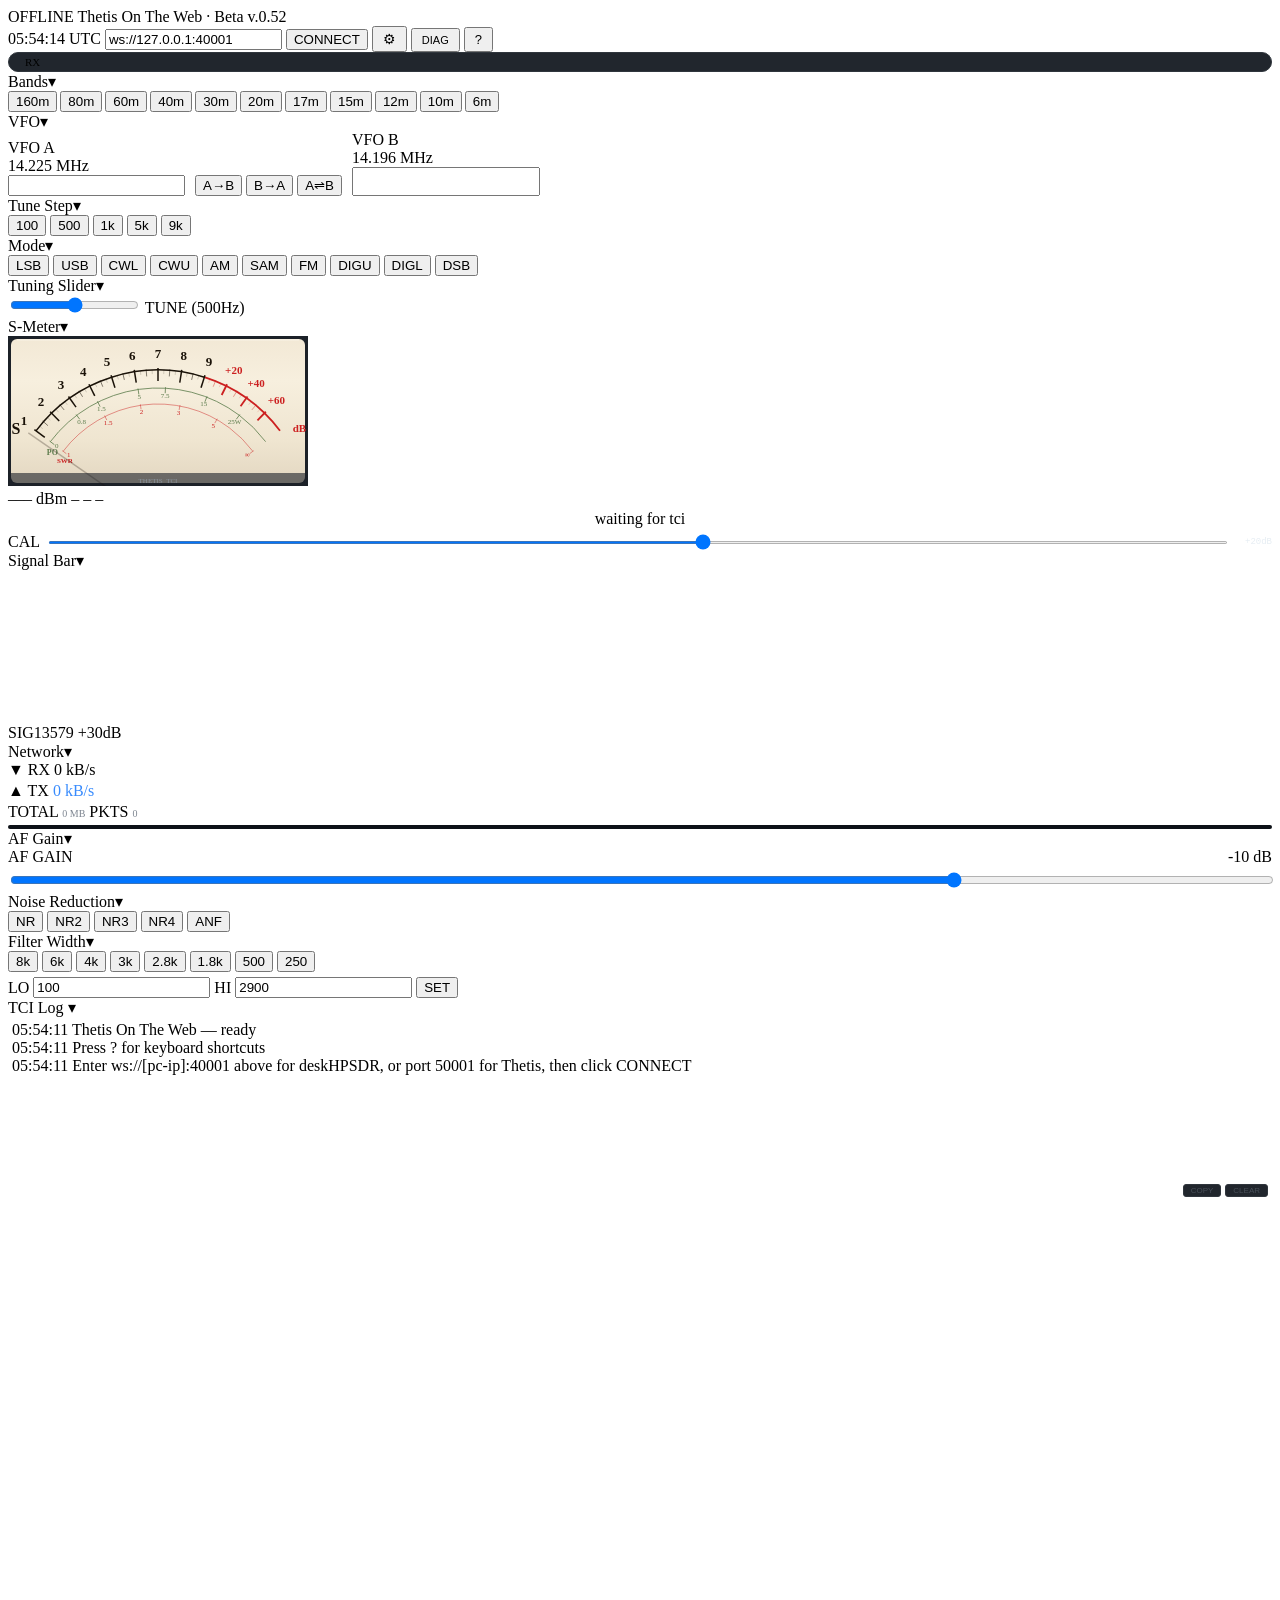
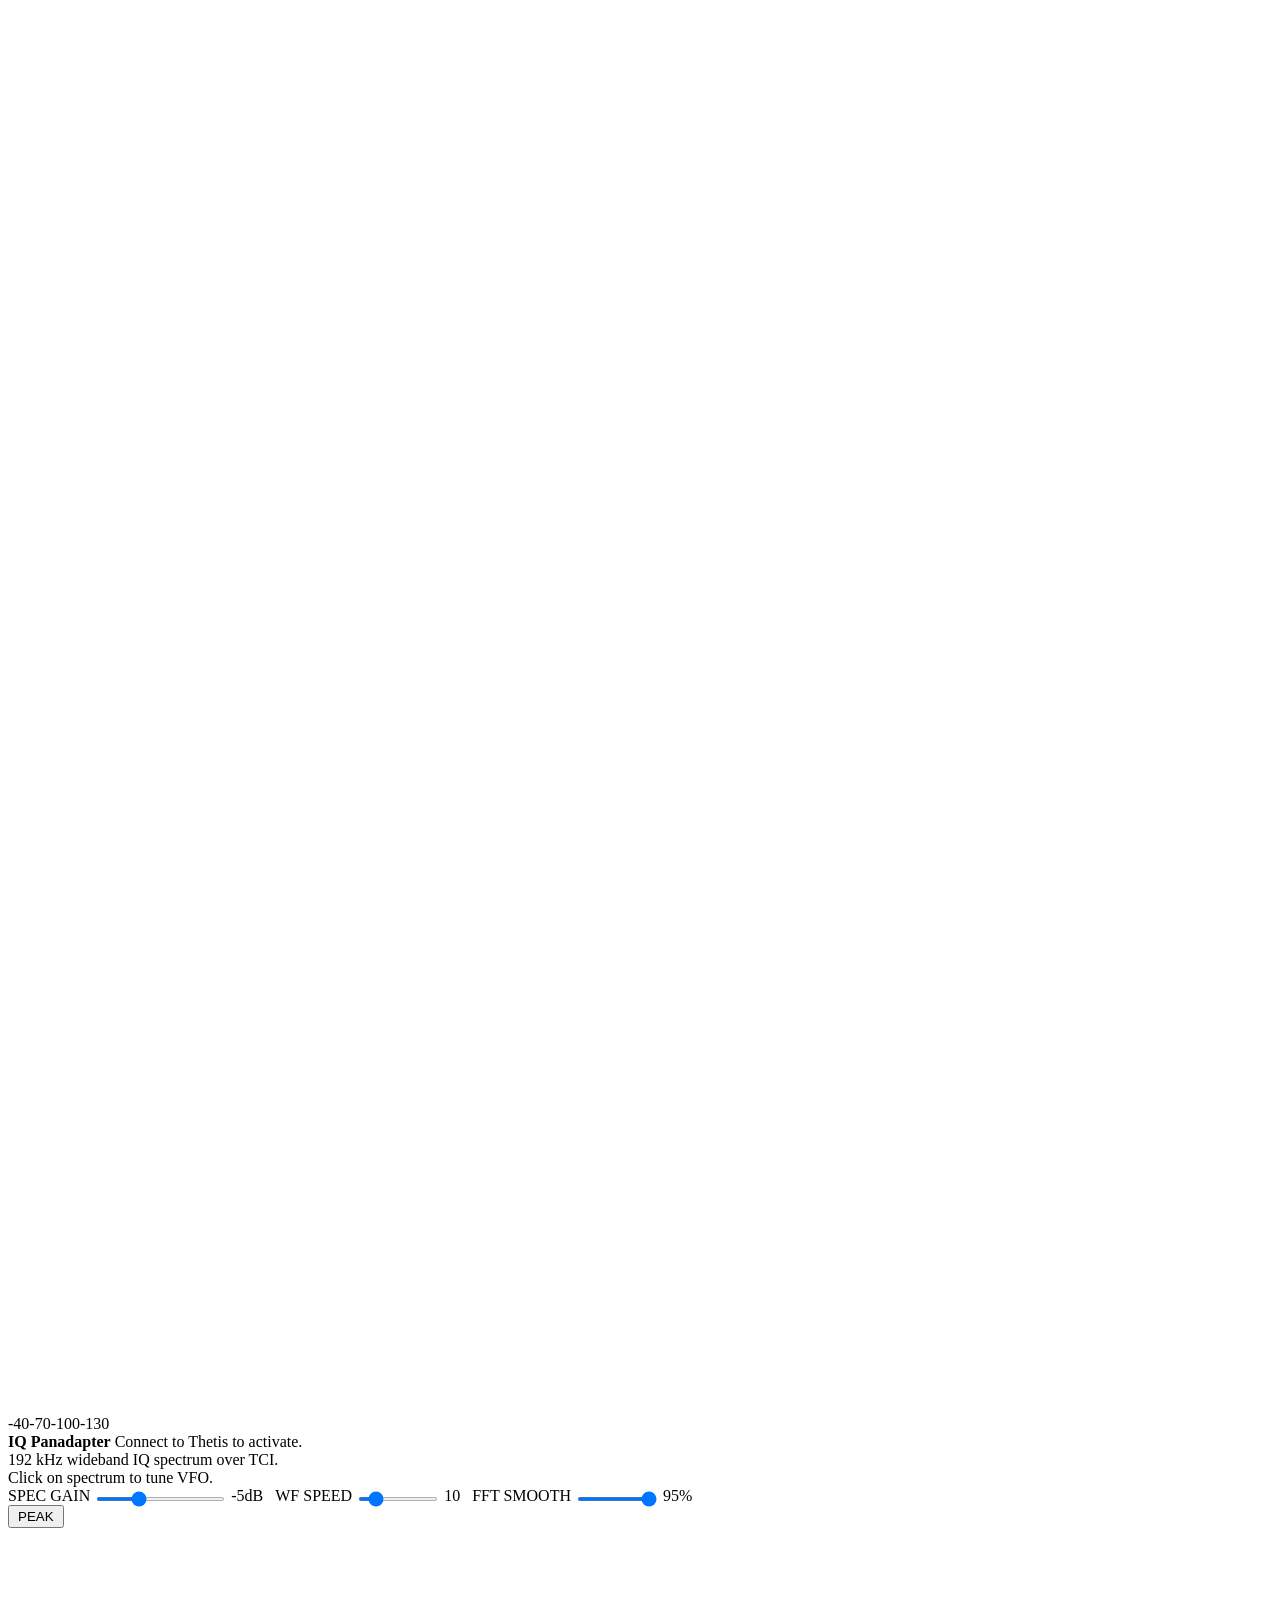
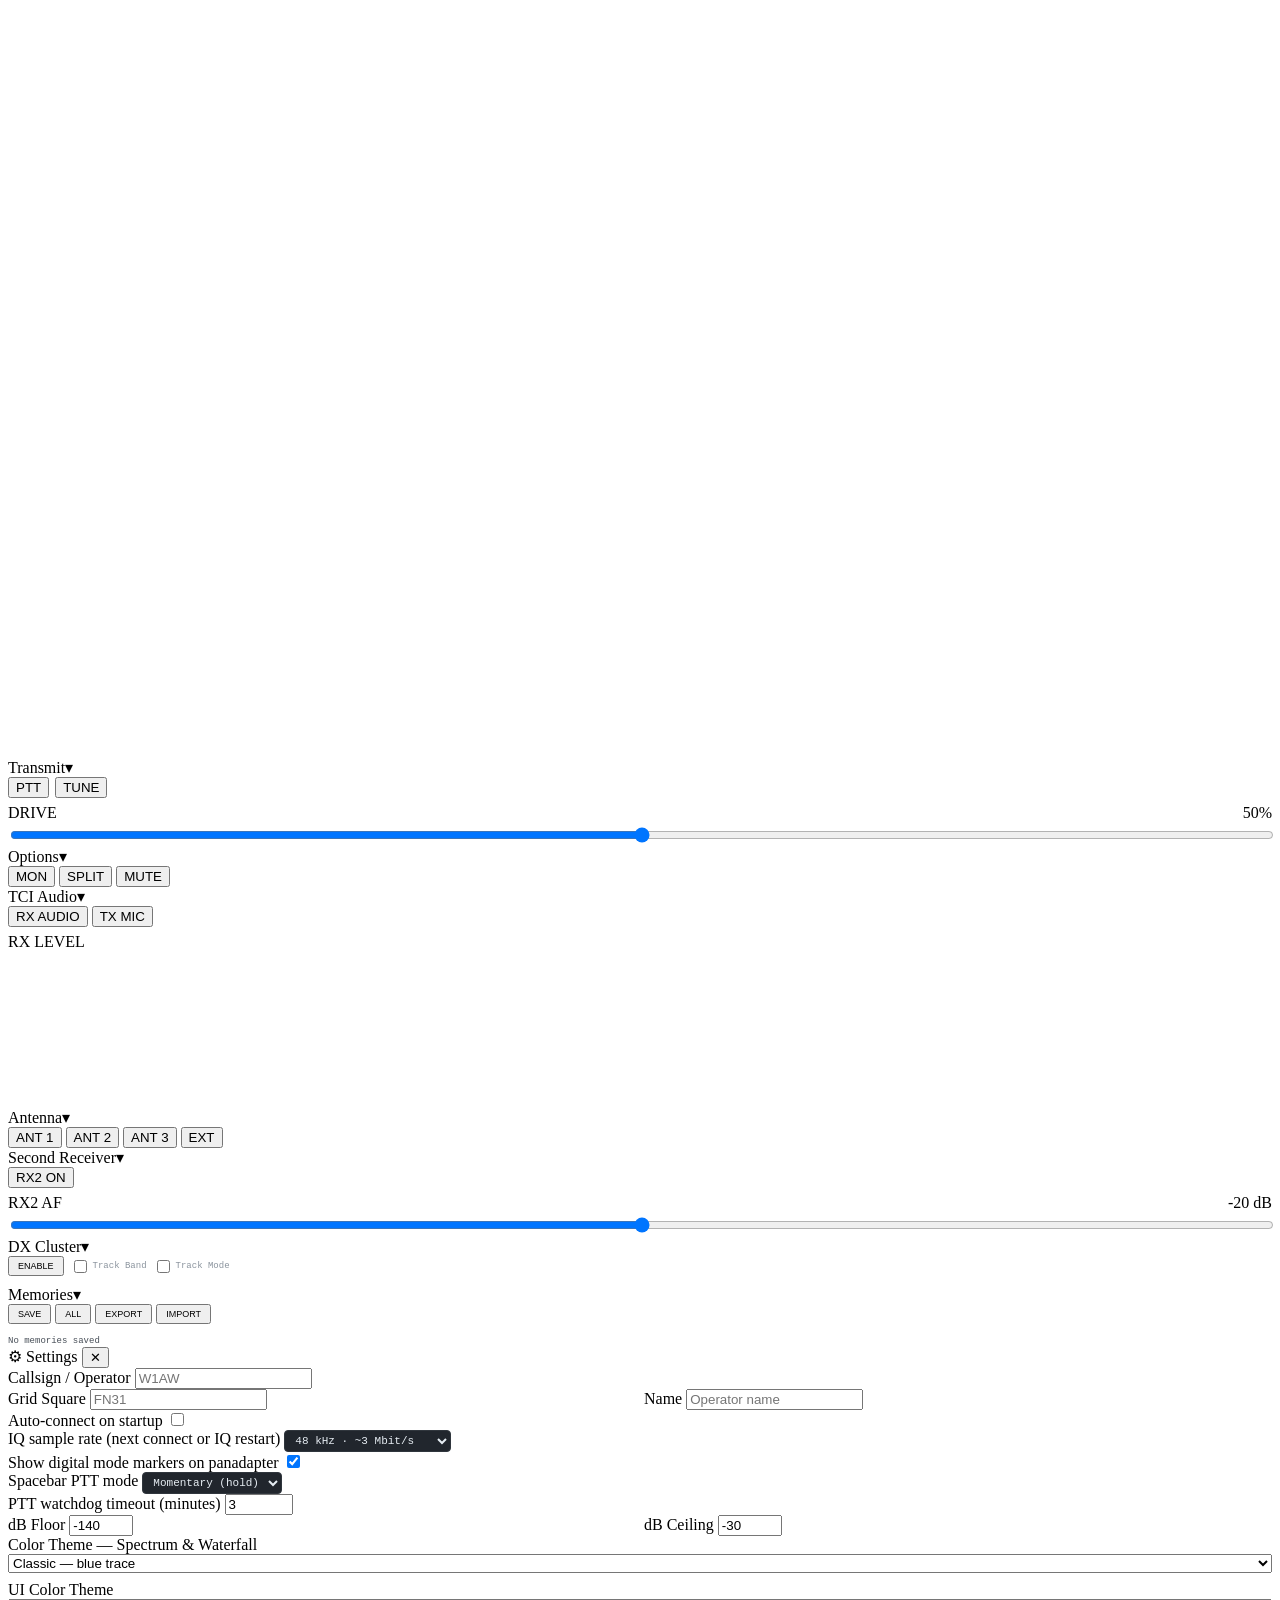
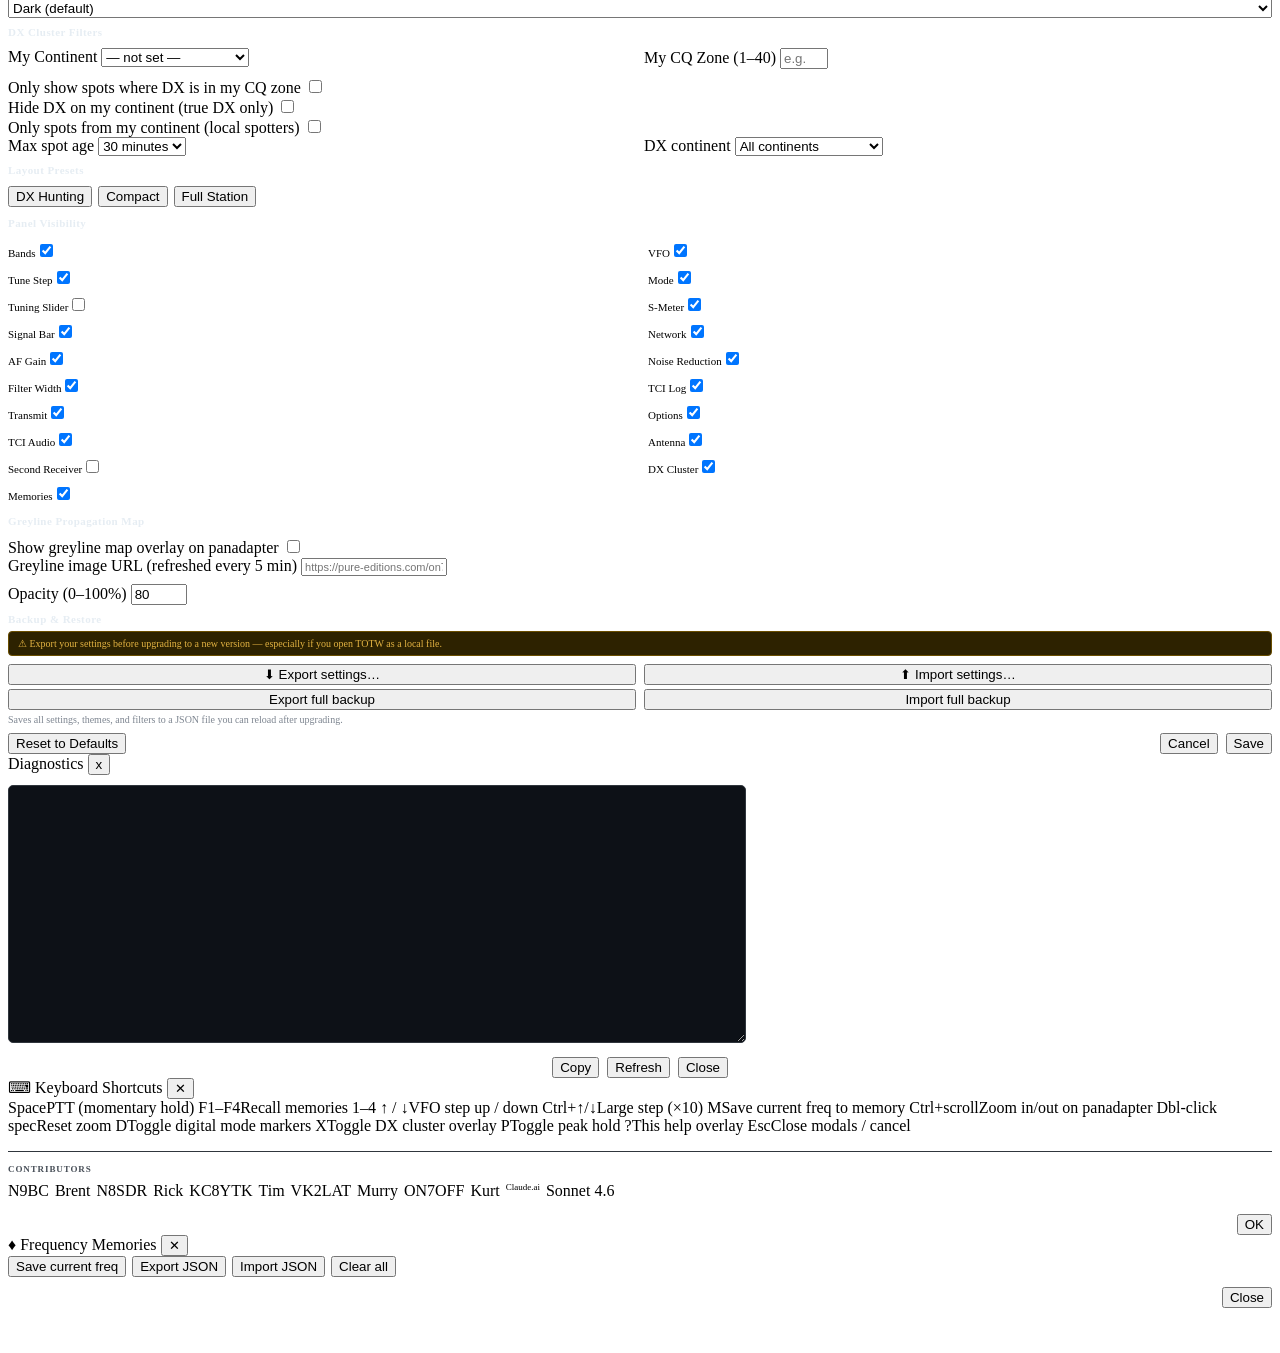
==== commit c17806e9: "fix: match the AF sliders to the server volume range and follow its state (U1) deskHPSDR clamps TCI " ====
--- a/website/index.html
+++ b/website/index.html
@@ -213,7 +213,7 @@
         <div class="ctrl-head" style="display:flex;justify-content:space-between;margin-bottom:4px;">
           <span class="ctrl-lbl">AF GAIN</span><span class="ctrl-val" id="afV">-10 dB</span>
         </div>
-        <input type="range" min="-60" max="0" value="-10" step="1" id="afSlider" oninput="sl('af',this.value)" style="width:100%">
+        <input type="range" min="-40" max="0" value="-10" step="1" id="afSlider" oninput="sl('af',this.value)" style="width:100%">
       </div>
     </div>
 
@@ -400,9 +400,9 @@
       <div class="dock-body">
         <button class="chip" id="rx2C" onclick="togRX2()" style="margin-bottom:6px;">RX2 ON</button>
         <div class="ctrl-head" style="display:flex;justify-content:space-between;margin-bottom:3px;">
-          <span class="ctrl-lbl">RX2 AF</span><span class="ctrl-val" id="rx2V">50</span>
-        </div>
-        <input type="range" min="0" max="100" value="50" step="1" oninput="sl('rx2',this.value)" style="width:100%">
+          <span class="ctrl-lbl">RX2 AF</span><span class="ctrl-val" id="rx2V">-20 dB</span>
+        </div>
+        <input type="range" min="-40" max="0" value="-20" step="1" id="rx2AfSlider" oninput="sl('rx2',this.value)" style="width:100%">
       </div>
     </div>
 
@@ -891,7 +891,7 @@
   <span class="mdrw-lbl">AF Gain</span>
   <div class="mdrw-slider-row">
     <span style="font-size:11px;color:#7d8590;font-family:'SF Mono',monospace;">VOL</span>
-    <input type="range" min="-60" max="0" value="-10" step="1" id="afSliderMobile"
+    <input type="range" min="-40" max="0" value="-10" step="1" id="afSliderMobile"
       oninput="sl('af',this.value);el('afSlider').value=this.value;">
     <span id="afVMobile">-10 dB</span>
   </div>
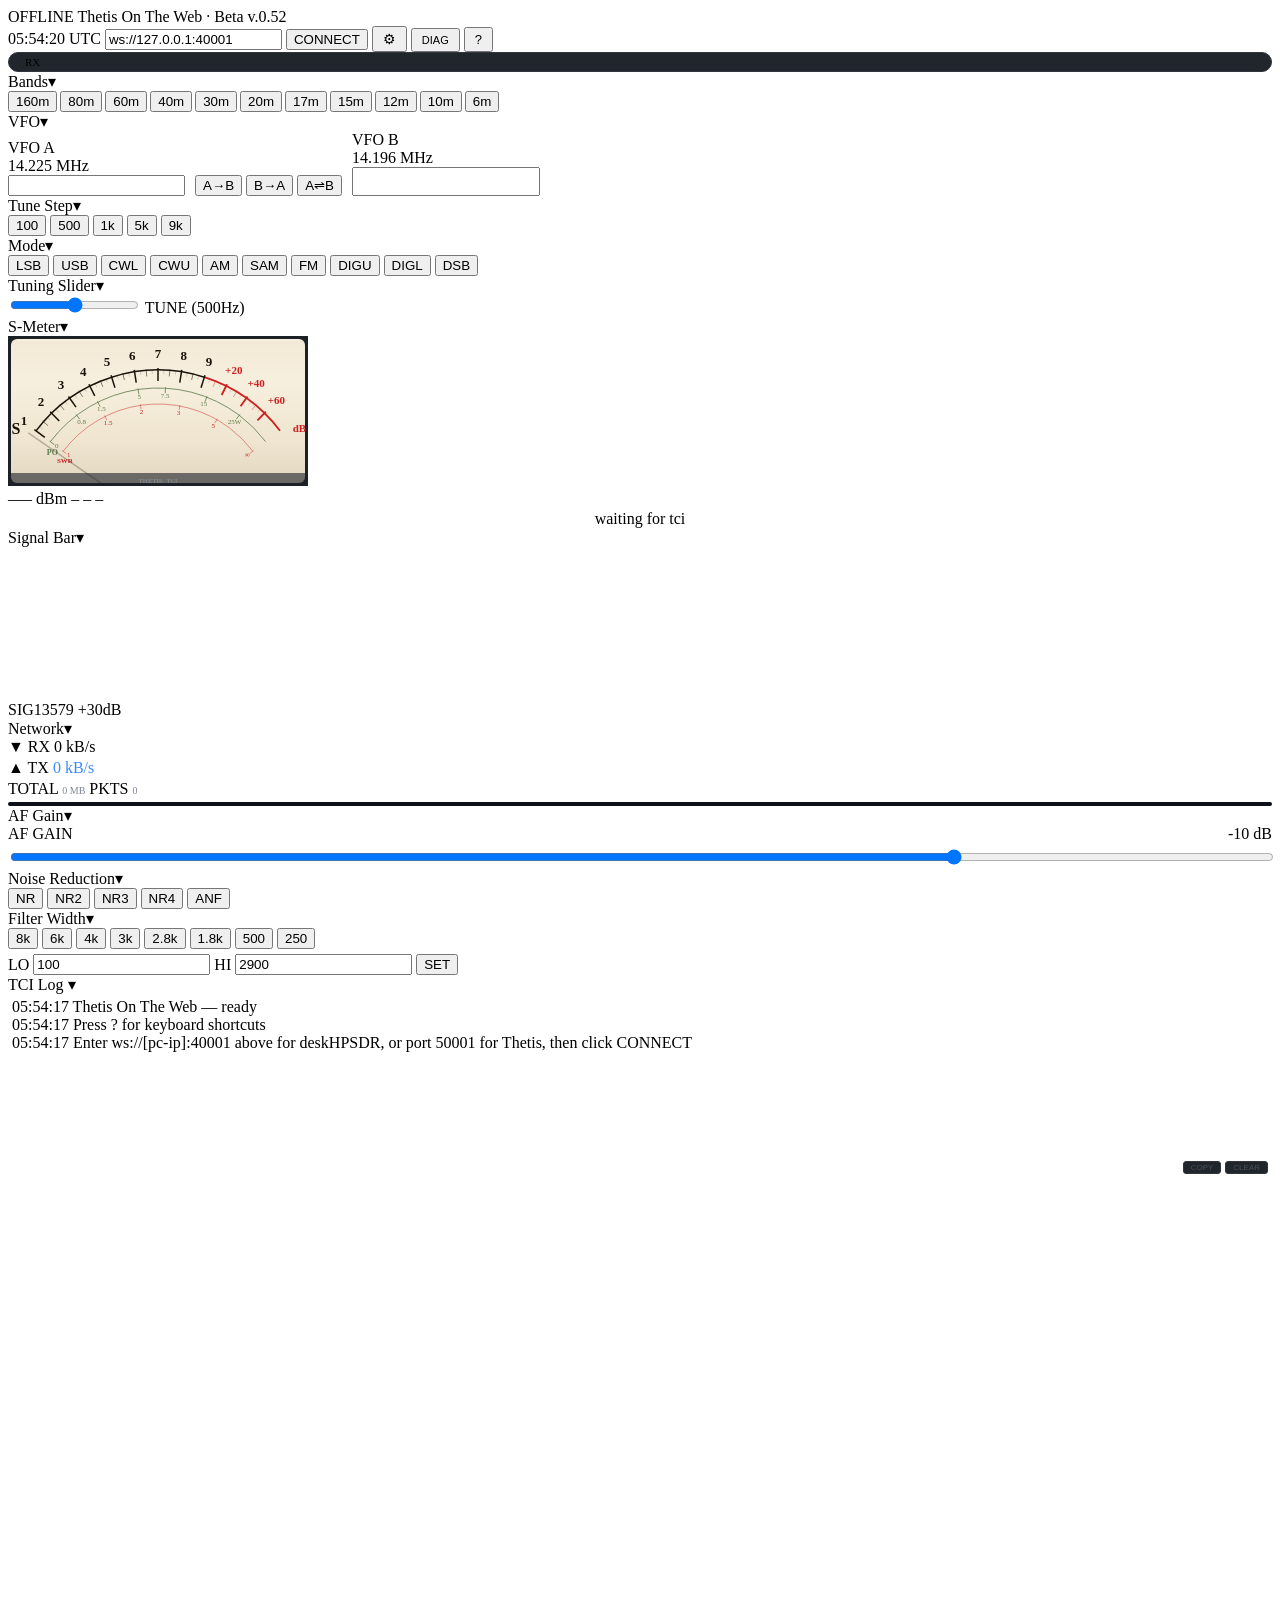
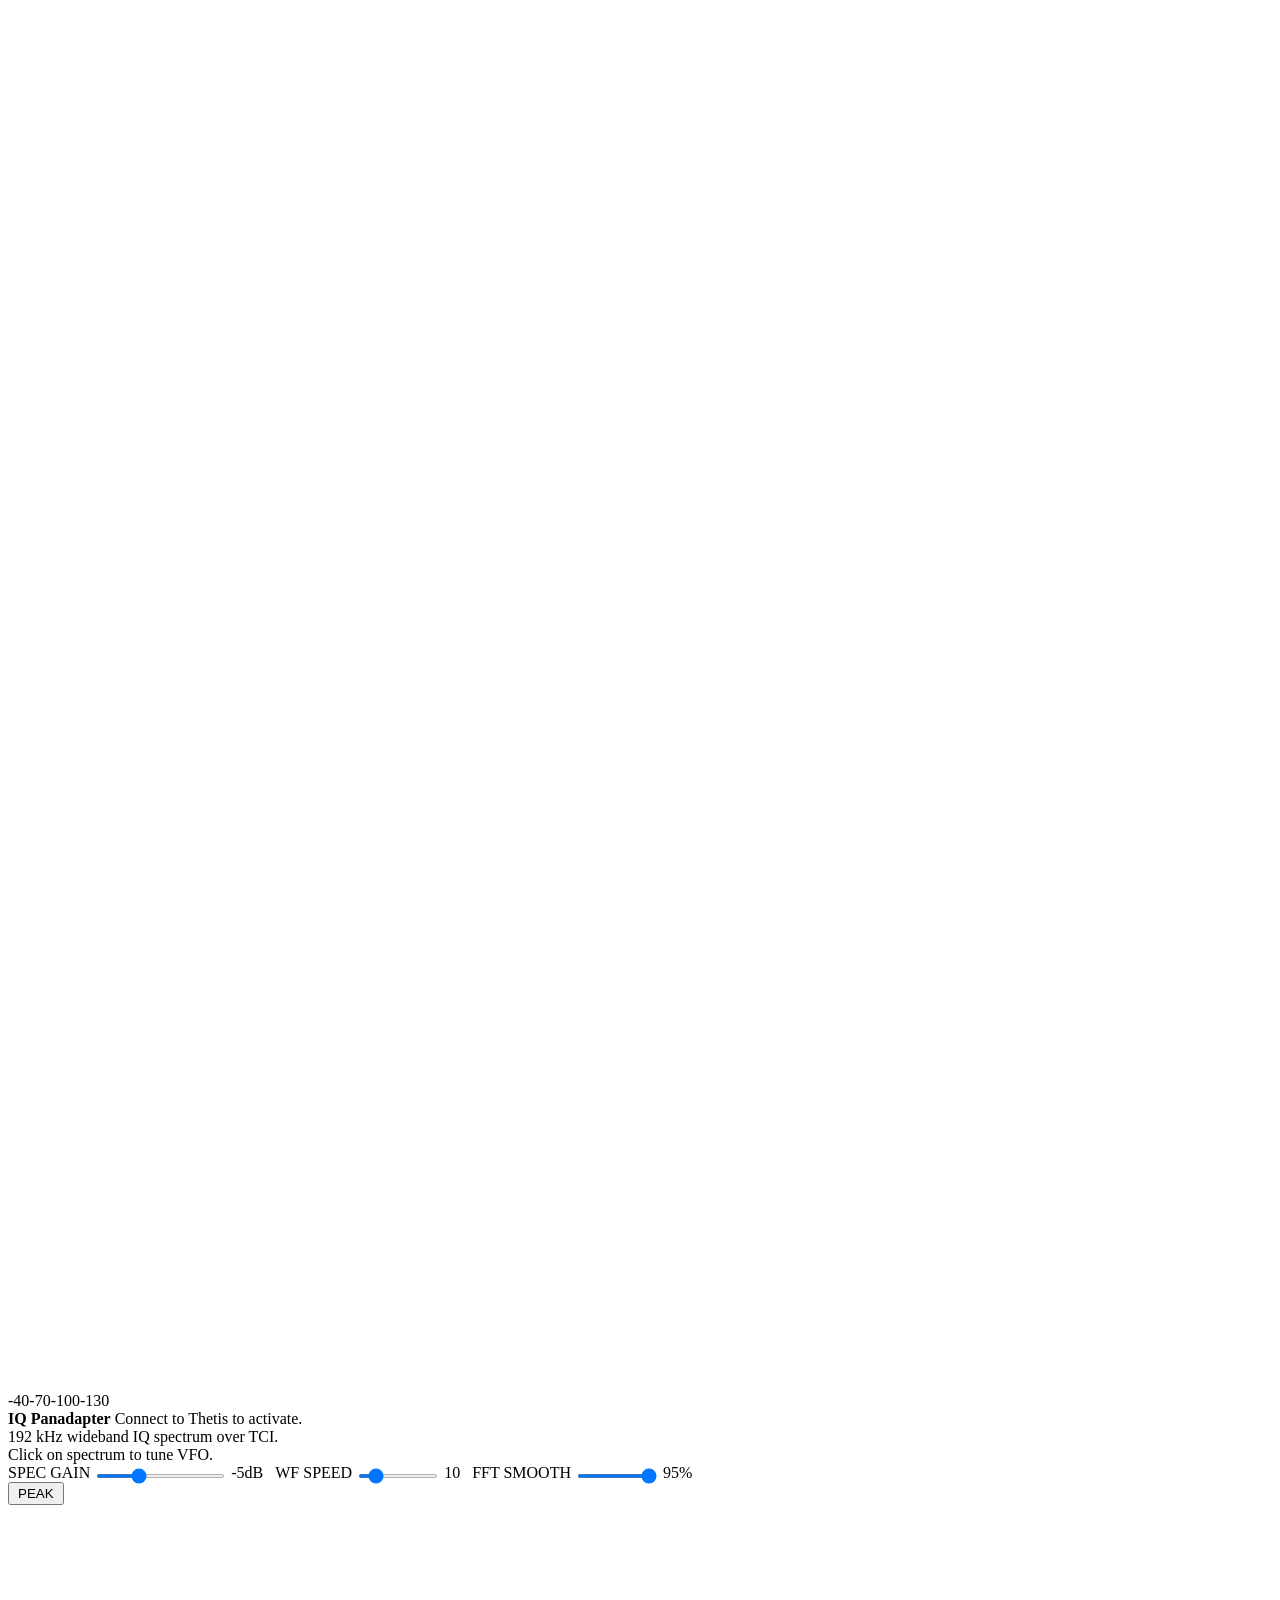
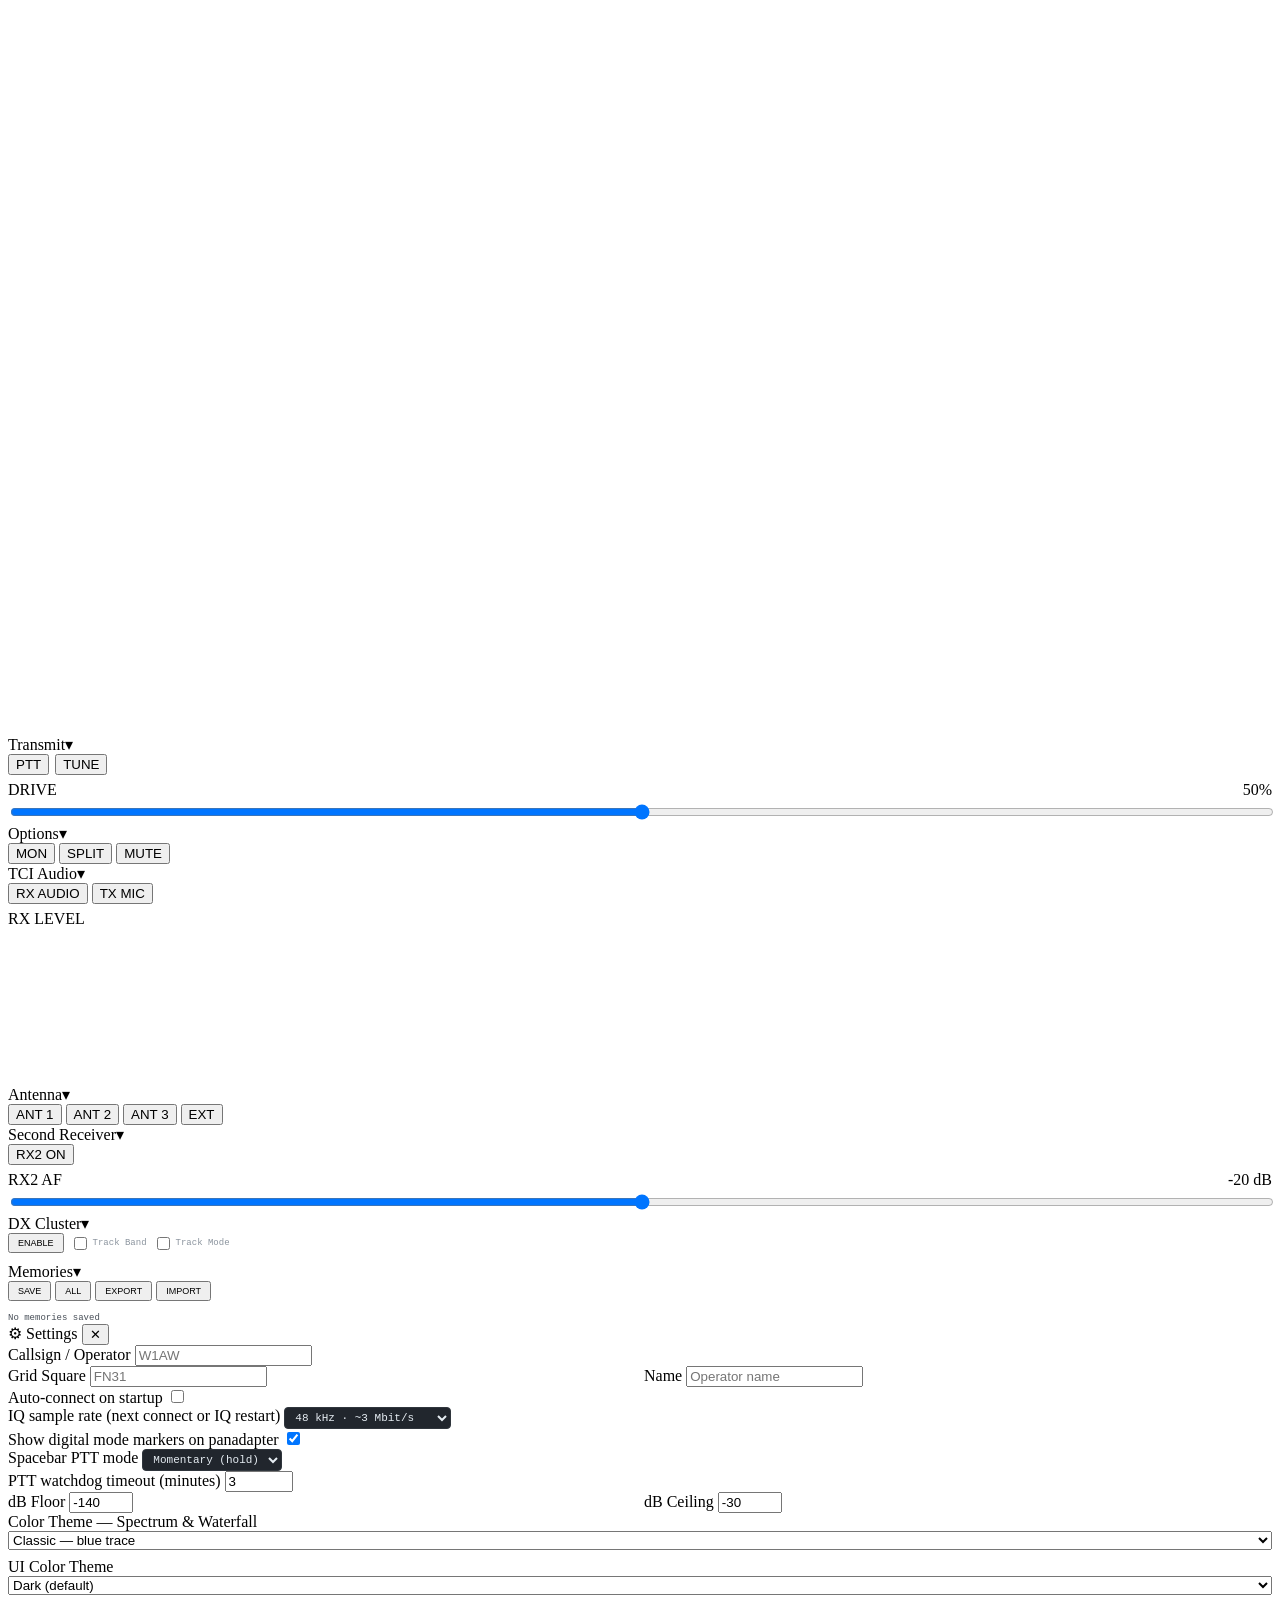
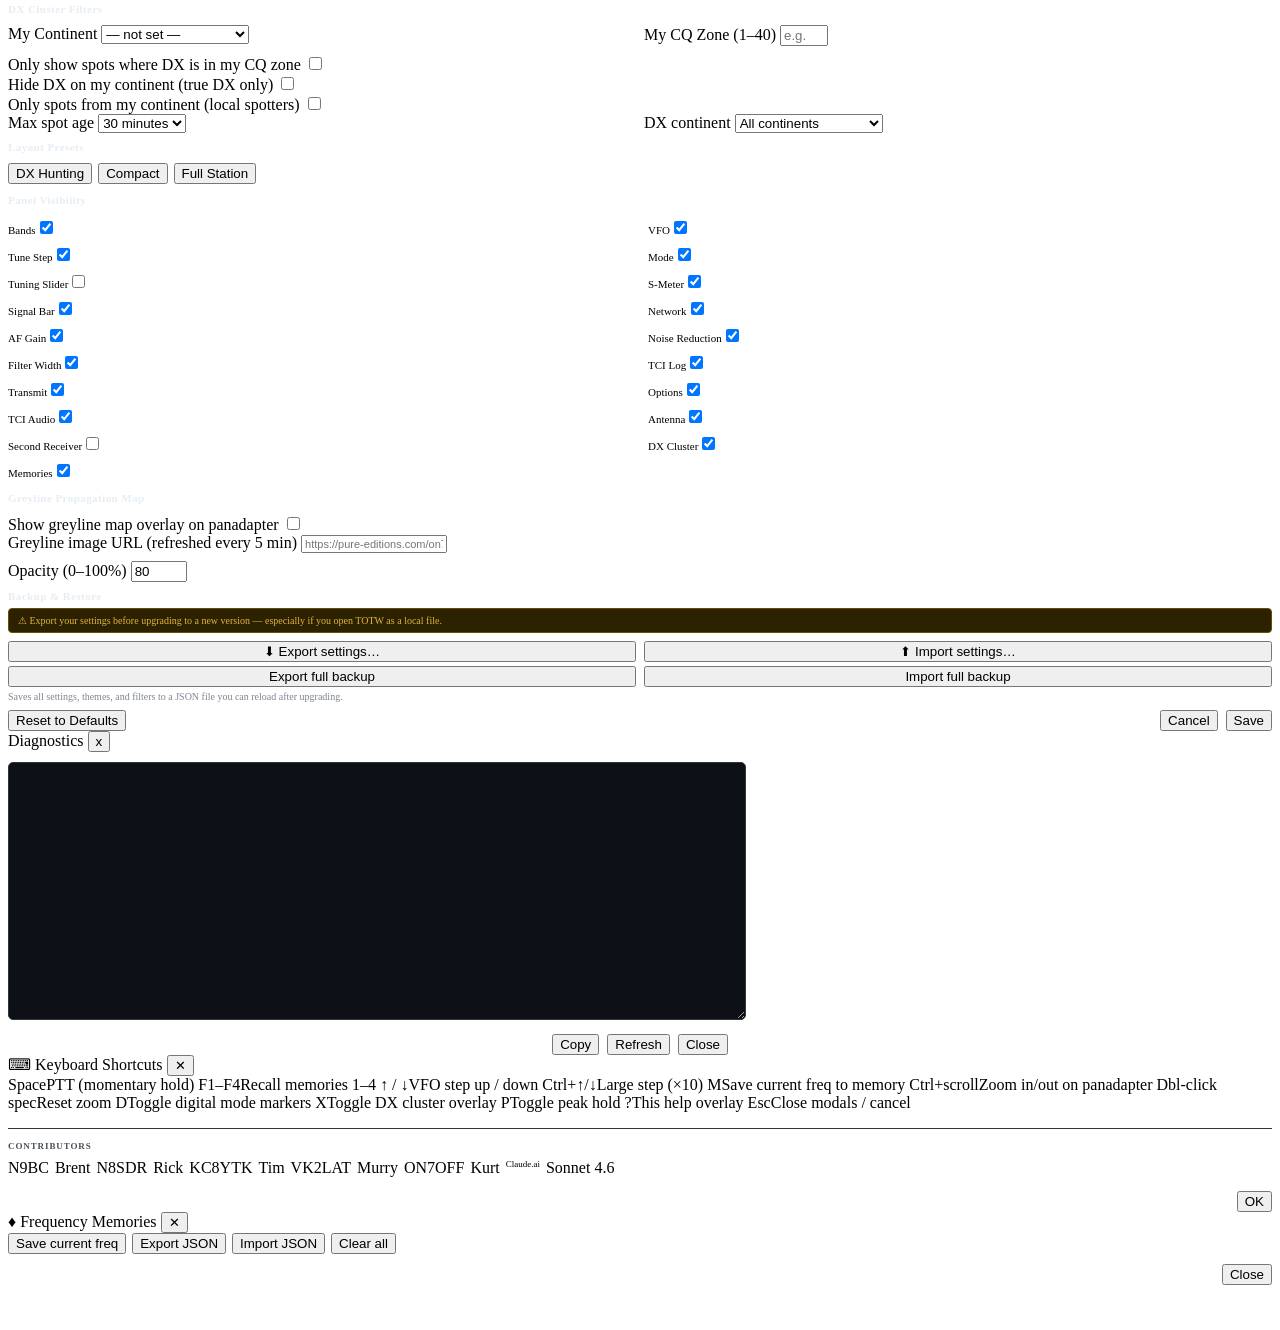
==== commit e3be5e19: "fix: remove the S-meter CAL slider, which no longer acts on any reading Since the S-meter reads rx_s" ====
--- a/website/index.html
+++ b/website/index.html
@@ -161,12 +161,6 @@
           <span class="smeter-sunit" id="smSunit">– – –</span>
         </div>
         <div style="text-align:center;margin-top:2px;"><span class="smeter-src" id="smSrc">waiting for tci</span></div>
-        <div style="display:flex;align-items:center;gap:6px;margin-top:5px;">
-          <span class="ctrl-lbl">CAL</span>
-          <input type="range" min="-30" max="60" value="20" step="1" id="smCalSlider" style="flex:1;height:3px;cursor:pointer;"
-            oninput="smCal=parseInt(this.value);el('smCalV').textContent=(smCal>=0?'+':'')+smCal+'dB';saveState()">
-          <span id="smCalV" style="font-size:9px;color:#e6edf3;font-family:'SF Mono',monospace;width:36px;text-align:right;">+20dB</span>
-        </div>
       </div>
     </div>
 
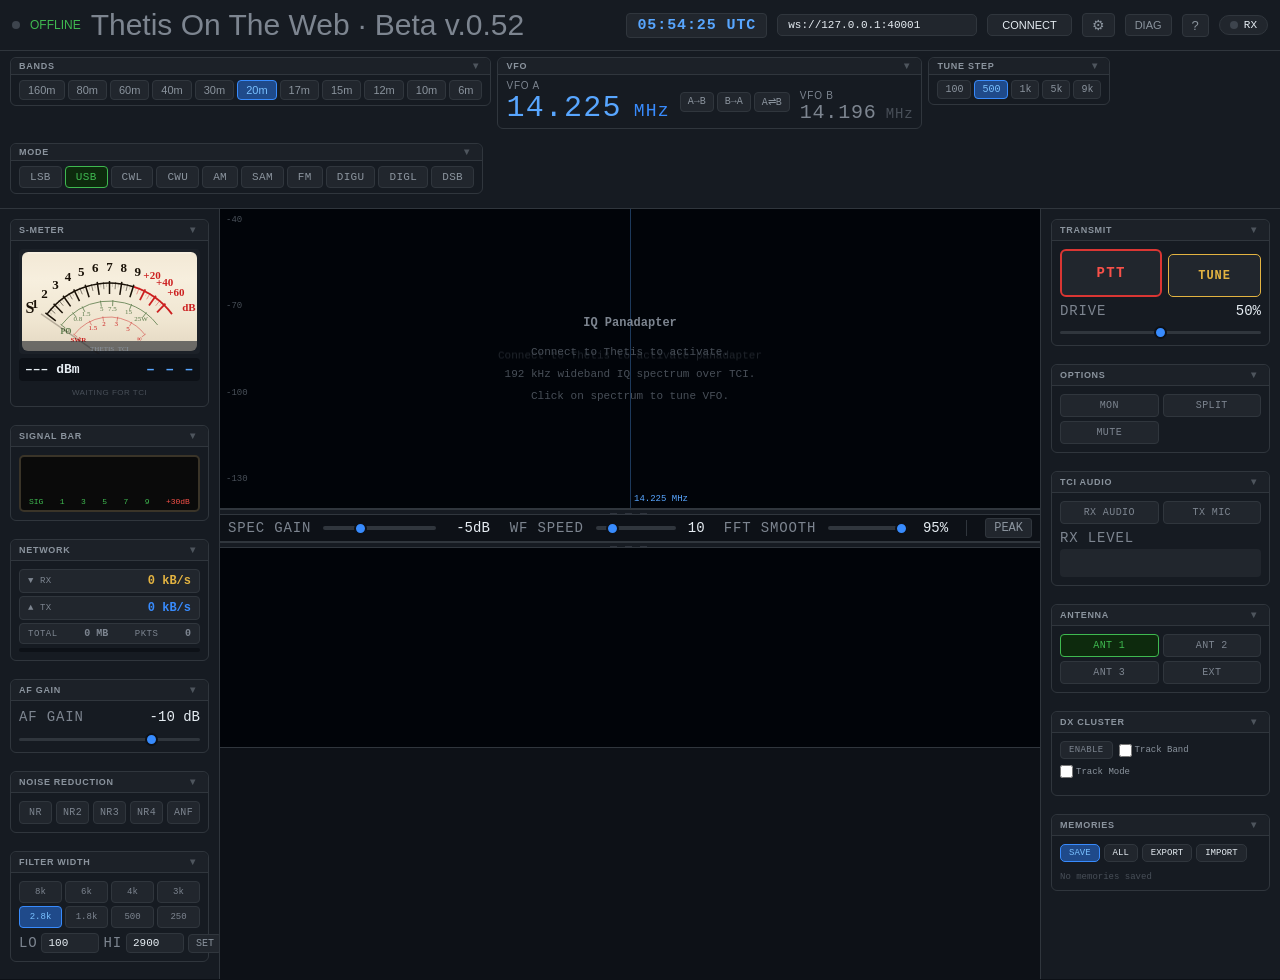
==== commit 941ee931: "fix: change band through deskHPSDR's band stack with band_ex A band button sent a fixed frequency an" ====
--- a/website/index.html
+++ b/website/index.html
@@ -60,17 +60,17 @@
     <div class="dock-handle"><span class="dock-title">Bands</span><span class="dock-collapse" title="Collapse/expand">▾</span></div>
     <div class="dock-body">
       <div style="display:flex;flex-wrap:wrap;gap:3px;">
-        <button class="band-btn" data-band="160m" data-freq="1900000">160m</button>
-        <button class="band-btn" data-band="80m"  data-freq="3700000">80m</button>
-        <button class="band-btn" data-band="60m"  data-freq="5330500">60m</button>
-        <button class="band-btn" data-band="40m"  data-freq="7200000">40m</button>
-        <button class="band-btn" data-band="30m"  data-freq="10130000">30m</button>
-        <button class="band-btn active" data-band="20m" data-freq="14225000">20m</button>
-        <button class="band-btn" data-band="17m"  data-freq="18130000">17m</button>
-        <button class="band-btn" data-band="15m"  data-freq="21300000">15m</button>
-        <button class="band-btn" data-band="12m"  data-freq="24940000">12m</button>
-        <button class="band-btn" data-band="10m"  data-freq="28500000">10m</button>
-        <button class="band-btn" data-band="6m"   data-freq="50200000">6m</button>
+        <button class="band-btn" data-band="160m">160m</button>
+        <button class="band-btn" data-band="80m">80m</button>
+        <button class="band-btn" data-band="60m">60m</button>
+        <button class="band-btn" data-band="40m">40m</button>
+        <button class="band-btn" data-band="30m">30m</button>
+        <button class="band-btn active" data-band="20m">20m</button>
+        <button class="band-btn" data-band="17m">17m</button>
+        <button class="band-btn" data-band="15m">15m</button>
+        <button class="band-btn" data-band="12m">12m</button>
+        <button class="band-btn" data-band="10m">10m</button>
+        <button class="band-btn" data-band="6m">6m</button>
       </div>
     </div>
   </div>
@@ -832,17 +832,17 @@
   <!-- Band -->
   <span class="mdrw-lbl">Band</span>
   <div class="mdrw-row">
-    <button class="band-btn" data-band="160m" data-freq="1900000">160m</button>
-    <button class="band-btn" data-band="80m"  data-freq="3700000">80m</button>
-    <button class="band-btn" data-band="60m"  data-freq="5330500">60m</button>
-    <button class="band-btn" data-band="40m"  data-freq="7200000">40m</button>
-    <button class="band-btn" data-band="30m"  data-freq="10130000">30m</button>
-    <button class="band-btn" data-band="20m"  data-freq="14225000">20m</button>
-    <button class="band-btn" data-band="17m"  data-freq="18130000">17m</button>
-    <button class="band-btn" data-band="15m"  data-freq="21300000">15m</button>
-    <button class="band-btn" data-band="12m"  data-freq="24940000">12m</button>
-    <button class="band-btn" data-band="10m"  data-freq="28500000">10m</button>
-    <button class="band-btn" data-band="6m"   data-freq="50200000">6m</button>
+    <button class="band-btn" data-band="160m">160m</button>
+    <button class="band-btn" data-band="80m">80m</button>
+    <button class="band-btn" data-band="60m">60m</button>
+    <button class="band-btn" data-band="40m">40m</button>
+    <button class="band-btn" data-band="30m">30m</button>
+    <button class="band-btn" data-band="20m">20m</button>
+    <button class="band-btn" data-band="17m">17m</button>
+    <button class="band-btn" data-band="15m">15m</button>
+    <button class="band-btn" data-band="12m">12m</button>
+    <button class="band-btn" data-band="10m">10m</button>
+    <button class="band-btn" data-band="6m">6m</button>
   </div>
 
   <!-- Mode -->
--- a/website/assets/totw.css
+++ b/website/assets/totw.css
@@ -0,0 +1,3271 @@
+* { box-sizing: border-box; margin: 0; padding: 0; }
+
+body {
+  font-family: -apple-system, BlinkMacSystemFont, 'Segoe UI', sans-serif;
+  background: #0d1117;
+  color: #e6edf3;
+  font-size: 13px;
+  min-height: 100vh;
+}
+
+/* ── MONOSPACE for radio values ── */
+.mono { font-family: 'SF Mono', 'Consolas', 'Fira Code', monospace; }
+
+/* ── TOP STATUS BAR ── */
+.top-bar {
+  display: flex;
+  align-items: center;
+  gap: 10px;
+  padding: 8px 12px;
+  background: #161b22;
+  border-bottom: 1px solid #30363d;
+  flex-wrap: wrap;
+}
+.callsign { font-size: 30px; color: #7d8590; }
+.status-dot { width: 8px; height: 8px; border-radius: 50%; background: #3d444d; flex-shrink: 0; transition: background 0.3s; }
+.status-dot.rx  { background: #3fb950; box-shadow: 0 0 6px #3fb950; }
+.status-dot.tx  { background: #f85149; box-shadow: 0 0 6px #f85149; }
+.status-label   { font-size: 12px; color: #3fb950; transition: color 0.3s; }
+.status-label.tx { color: #f85149; }
+
+.spacer { flex: 1; }
+
+.conn-input {
+  font-family: 'SF Mono','Consolas',monospace;
+  font-size: 11px;
+  background: #21262d;
+  border: 1px solid #30363d;
+  color: #e6edf3;
+  padding: 4px 10px;
+  border-radius: 5px;
+  width: 200px;
+  outline: none;
+}
+.conn-input:focus { border-color: #388bfd; }
+
+.btn-connect {
+  font-size: 11px;
+  font-weight: 500;
+  padding: 4px 14px;
+  background: #21262d;
+  border: 1px solid #30363d;
+  color: #e6edf3;
+  border-radius: 5px;
+  cursor: pointer;
+  transition: all 0.15s;
+}
+.btn-connect:hover  { background: #30363d; }
+.btn-connect.on     { background: #0d2a0d; border-color: #3fb950; color: #3fb950; }
+.btn-connect.err    { background: #3d0d0d; border-color: #f85149; color: #f85149; }
+
+/* Band buttons in top bar */
+.band-btn {
+  font-size: 11px;
+  padding: 3px 8px;
+  background: #21262d;
+  border: 1px solid #30363d;
+  border-radius: 4px;
+  color: #8b949e;
+  cursor: pointer;
+  transition: all 0.15s;
+}
+.band-btn:hover { background: #30363d; color: #e6edf3; }
+.band-btn.active { background: #1f4a8a; border-color: #388bfd; color: #79c0ff; }
+
+/* ── FREQ ROW ── */
+.freq-row {
+  display: flex;
+  align-items: flex-end;
+  gap: 16px;
+  padding: 10px 12px;
+  background: #161b22;
+  border-bottom: 1px solid #30363d;
+  flex-wrap: wrap;
+}
+
+.vfo-block { display: flex; flex-direction: column; gap: 2px; }
+.vfo-label { font-size: 10px; color: #7d8590; letter-spacing: 0.08em; text-transform: uppercase; }
+
+.vfo-freq {
+  font-family: 'SF Mono','Consolas',monospace;
+  font-size: 30px;
+  font-weight: 500;
+  letter-spacing: 0.04em;
+  color: #58a6ff;
+  cursor: pointer;
+  line-height: 1;
+  user-select: none;
+}
+.vfo-freq .mhz { font-size: 18px; color: #388bfd; }
+.vfo-freq .vfo-digit {
+  cursor: pointer;
+  padding: 0 0.5px;
+  border-radius: 2px;
+  transition: background 0.1s, color 0.1s;
+}
+/* Gap between the kHz digit and the 100 Hz digit: 7.123 4 reads as 7123.4 kHz at a glance */
+.vfo-freq .vfo-digit.sub-khz { margin-left: 0.3em; }
+.vfo-freq .vfo-digit:hover { background: #388bfd33; color: #79c0ff; }
+.vfo-freq.secondary .vfo-digit:hover { background: #30363d; color: #e6edf3; }
+.vfo-freq.secondary { font-size: 20px; color: #7d8590; }
+.vfo-freq.secondary .mhz { font-size: 14px; color: #484f58; }
+
+.vfo-freq-input {
+  display: none;
+  font-family: 'SF Mono','Consolas',monospace;
+  font-size: 28px;
+  background: transparent;
+  border: none;
+  border-bottom: 1px solid #388bfd;
+  color: #58a6ff;
+  outline: none;
+  width: 230px;
+}
+
+.vfo-divider { width: 1px; background: #30363d; align-self: stretch; margin: 0 4px; }
+
+/* VFO swap buttons */
+.vfo-swap-row { display: flex; gap: 3px; align-self: center; }
+.vbtn {
+  font-size: 10px;
+  padding: 3px 7px;
+  background: #21262d;
+  border: 1px solid #30363d;
+  color: #8b949e;
+  border-radius: 4px;
+  cursor: pointer;
+  transition: all 0.15s;
+  font-family: 'SF Mono','Consolas',monospace;
+}
+.vbtn:hover { background: #30363d; color: #e6edf3; border-color: #388bfd; }
+
+/* Step buttons */
+.step-row { display: flex; gap: 3px; align-self: center; }
+.sbtn {
+  font-size: 10px;
+  padding: 3px 7px;
+  background: #21262d;
+  border: 1px solid #30363d;
+  color: #8b949e;
+  border-radius: 4px;
+  cursor: pointer;
+  font-family: 'SF Mono','Consolas',monospace;
+  transition: all 0.15s;
+}
+.sbtn.active { background: #1f4a8a; border-color: #388bfd; color: #79c0ff; }
+
+/* Mode buttons */
+.mode-grid { display: flex; gap: 3px; flex-wrap: wrap; align-self: center; }
+.mode-btn {
+  font-size: 11px;
+  padding: 4px 10px;
+  background: #21262d;
+  border: 1px solid #30363d;
+  color: #8b949e;
+  border-radius: 4px;
+  cursor: pointer;
+  font-family: 'SF Mono','Consolas',monospace;
+  letter-spacing: 0.03em;
+  transition: all 0.15s;
+}
+.mode-btn:hover { background: #30363d; color: #e6edf3; }
+.mode-btn.active { background: #0d2a0d; border-color: #3fb950; color: #3fb950; }
+
+/* ── MAIN BODY ── */
+.body-grid {
+  display: grid;
+  grid-template-columns: 220px 1fr 240px;
+  height: calc(100vh - 130px); /* fill viewport, not just min */
+}
+
+/* ── SIDE PANELS ── */
+.side-panel {
+  background: #161b22;
+  border-right: 1px solid #30363d;
+  padding: 10px;
+  display: flex;
+  flex-direction: column;
+  gap: 10px;
+  overflow-y: auto;
+}
+.side-panel.right { border-right: none; border-left: 1px solid #30363d; }
+
+/* ── CENTER-BOTTOM DOCK ZONE ── */
+.center-dock {
+  background: #161b22;
+  border-top: 1px solid #30363d;
+  display: flex;
+  flex-direction: row;
+  flex-wrap: wrap;
+  gap: 8px;
+  padding: 8px;
+  overflow-x: auto;
+  overflow-y: visible;
+  flex-shrink: 0;
+}
+.center-dock:empty { display: none; }
+.center-dock > .dock-panel {
+  min-width: 200px;
+  flex: 0 0 auto;
+  /* Allow the user to drag-resize panels horizontally while docked below the waterfall */
+  resize: horizontal;
+  overflow: hidden;
+}
+
+.sec-title {
+  font-size: 9px;
+  color: #484f58;
+  letter-spacing: 0.12em;
+  text-transform: uppercase;
+  padding-bottom: 5px;
+  border-bottom: 1px solid #21262d;
+  font-family: 'SF Mono','Consolas',monospace;
+}
+
+/* ── CTRL CARD (slider rows) ── */
+.ctrl-card {
+  background: #21262d;
+  border: 1px solid #30363d;
+  border-radius: 6px;
+  padding: 8px 10px;
+}
+.ctrl-head { display: flex; justify-content: space-between; align-items: center; margin-bottom: 5px; }
+.ctrl-lbl { font-size: 14px; color: #7d8590; letter-spacing: 0.06em; font-family: 'SF Mono','Consolas',monospace; }
+.ctrl-val { font-size: 14px; color: #e6edf3; font-family: 'SF Mono','Consolas',monospace; }
+
+input[type=range] {
+  -webkit-appearance: none;
+  width: 100%;
+  height: 3px;
+  background: #30363d;
+  border-radius: 2px;
+  outline: none;
+  cursor: pointer;
+}
+input[type=range]::-webkit-slider-thumb {
+  -webkit-appearance: none;
+  width: 13px;
+  height: 13px;
+  border-radius: 50%;
+  background: #388bfd;
+  border: 2px solid #0d1117;
+  cursor: pointer;
+  transition: transform 0.1s;
+}
+input[type=range]::-webkit-slider-thumb:hover { transform: scale(1.25); }
+
+/* ── METER ── */
+.meter-card {
+  background: #21262d;
+  border: 1px solid #30363d;
+  border-radius: 6px;
+  padding: 8px 10px;
+}
+.meter-head { display: flex; justify-content: space-between; margin-bottom: 5px; }
+.meter-bg { background: #0d1117; border-radius: 3px; height: 7px; overflow: hidden; }
+.meter-fill { height: 100%; border-radius: 3px; transition: width 0.12s ease; width: 0%; }
+.meter-fill.s    { background: linear-gradient(90deg, #3fb950 0%, #e3b341 70%, #f85149 100%); }
+.meter-fill.tx   { background: linear-gradient(90deg, #388bfd 0%, #388bfd 80%, #f85149 100%); }
+.meter-scale { display: flex; justify-content: space-between; margin-top: 3px; }
+.meter-scale span { font-size: 8px; color: #484f58; font-family: 'SF Mono','Consolas',monospace; }
+
+/* ── TOGGLE CHIPS ── */
+.chip-grid { display: grid; grid-template-columns: 1fr 1fr; gap: 4px; }
+.chip-grid.three { grid-template-columns: 1fr 1fr 1fr; }
+.chip-grid.four  { grid-template-columns: 1fr 1fr 1fr 1fr; }
+.chip {
+  font-size: 10px;
+  padding: 5px 4px;
+  background: #21262d;
+  border: 1px solid #30363d;
+  color: #7d8590;
+  border-radius: 4px;
+  cursor: pointer;
+  text-align: center;
+  font-family: 'SF Mono','Consolas',monospace;
+  letter-spacing: 0.04em;
+  transition: all 0.15s;
+}
+.chip:hover { background: #30363d; color: #e6edf3; }
+.chip.on  { background: #0d2a0d; border-color: #3fb950; color: #3fb950; }
+.chip.amber { background: #2a1f0d; border-color: #e3b341; color: #e3b341; }
+.chip.blue  { background: #0d1f3c; border-color: #388bfd; color: #79c0ff; }
+
+/* ── PTT ── */
+.ptt-btn {
+  width: 100%;
+  padding: 14px;
+  background: #21262d;
+  border: 2px solid #da3633;
+  color: #f85149;
+  border-radius: 6px;
+  font-size: 14px;
+  font-weight: 600;
+  letter-spacing: 0.1em;
+  cursor: pointer;
+  transition: all 0.1s;
+  font-family: 'SF Mono','Consolas',monospace;
+}
+.ptt-btn:hover { background: #3d0d0d; }
+.ptt-btn.active { background: #f85149; color: #fff; box-shadow: 0 0 18px #f8514960; }
+
+.tune-btn {
+  width: 100%;
+  padding: 7px;
+  background: #21262d;
+  border: 1px solid #e3b341;
+  color: #e3b341;
+  border-radius: 5px;
+  font-size: 12px;
+  font-weight: 600;
+  letter-spacing: 0.08em;
+  cursor: pointer;
+  margin-top: 5px;
+  font-family: 'SF Mono','Consolas',monospace;
+  transition: all 0.1s;
+}
+.tune-btn:hover { background: #2a1f0d; }
+.tune-btn.active { background: #e3b341; color: #0d1117; }
+
+
+/* ── FILTER ── */
+.filter-grid { display: grid; grid-template-columns: repeat(4, 1fr); gap: 3px; }
+.f-btn {
+  font-size: 9px;
+  padding: 5px 2px;
+  background: #21262d;
+  border: 1px solid #30363d;
+  color: #7d8590;
+  border-radius: 4px;
+  cursor: pointer;
+  text-align: center;
+  font-family: 'SF Mono','Consolas',monospace;
+  transition: all 0.15s;
+}
+.f-btn:hover { background: #30363d; color: #e6edf3; }
+.f-btn.active { background: #1f4a8a; border-color: #388bfd; color: #79c0ff; }
+
+/* ── S-METER ── */
+.smeter-canvas { width: 100%; height: 105px; display: block; border-radius: 4px; }
+.smeter-readout {
+  display: flex;
+  justify-content: space-between;
+  align-items: baseline;
+  margin-top: 4px;
+  padding: 3px 6px;
+  background: #0d1117;
+  border-radius: 4px;
+  font-family: 'SF Mono','Consolas',monospace;
+}
+.smeter-dbm { font-size: 13px; color: #e6edf3; font-weight: 600; }
+.smeter-sunit { font-size: 15px; color: #58a6ff; font-weight: 700; letter-spacing: 0.04em; }
+.smeter-src { font-size: 8px; color: #484f58; letter-spacing: 0.06em; text-transform: uppercase; }
+
+/* LED bar S-meter (CB style) */
+.led-meter-wrap {
+  background: #0a0a0a;
+  border: 2px solid #3a3428;
+  border-radius: 5px;
+  padding: 6px 8px 4px;
+  position: relative;
+}
+.led-meter-canvas { width: 100%; height: 32px; display: block; }
+.led-meter-label {
+  display: flex;
+  justify-content: space-between;
+  font-size: 8px;
+  font-family: 'SF Mono','Consolas',monospace;
+  margin-top: 2px;
+}
+.led-meter-label span { color: #3fb950; }
+.led-meter-label .led-red { color: #f85149; }
+
+/* Bandwidth display */
+.bw-display {
+  display: flex;
+  justify-content: space-between;
+  align-items: center;
+  padding: 4px 8px;
+  background: #21262d;
+  border: 1px solid #30363d;
+  border-radius: 4px;
+  font-family: 'SF Mono','Consolas',monospace;
+}
+.bw-label { font-size: 9px; color: #7d8590; letter-spacing: 0.06em; }
+.bw-value { font-size: 12px; color: #e3b341; font-weight: 600; }
+
+/* ── AGC ── */
+
+
+/* ── CENTER PANEL ── */
+.center { display: flex; flex-direction: column; background: #0d1117; height: 100%; overflow: hidden; }
+
+/* spectrum */
+.spectrum-wrap {
+  height: 300px;
+  flex-shrink: 0;
+  position: relative;
+  background: #010409;
+  border-bottom: 1px solid #30363d;
+  min-height: 80px;
+  overflow: hidden;
+}
+
+/* spectrum resize handle */
+.spec-resize-handle {
+  height: 6px;
+  background: #161b22;
+  border-top: 1px solid #30363d;
+  border-bottom: 1px solid #30363d;
+  cursor: ns-resize;
+  flex-shrink: 0;
+  display: flex;
+  align-items: center;
+  justify-content: center;
+  transition: background 0.15s;
+}
+.spec-resize-handle:hover { background: #21262d; }
+.spec-resize-handle::after {
+  content: '— — —';
+  font-size: 7px;
+  letter-spacing: 3px;
+  color: #484f58;
+  pointer-events: none;
+}
+canvas.spec { position: absolute; inset: 0; width: 100%; height: 100%; }
+
+.spec-overlay {
+  position: absolute;
+  inset: 0;
+  display: flex;
+  align-items: center;
+  justify-content: center;
+  pointer-events: none;
+}
+.spec-msg {
+  text-align: center;
+  font-family: 'SF Mono','Consolas',monospace;
+  font-size: 11px;
+  color: #484f58;
+  line-height: 2;
+}
+.spec-msg strong { color: #7d8590; display: block; font-size: 12px; margin-bottom: 6px; }
+
+/* db labels */
+.db-labels {
+  position: absolute;
+  left: 6px; top: 6px; bottom: 24px;
+  display: flex; flex-direction: column; justify-content: space-between;
+  pointer-events: none;
+}
+.db-labels span { font-family: 'SF Mono','Consolas',monospace; font-size: 9px; color: #484f58; }
+
+/* VFO cursor */
+.vfo-cursor {
+  position: absolute;
+  top: 0; bottom: 0;
+  width: 1px;
+  background: #58a6ff55;
+  left: 50%;
+  pointer-events: none;
+}
+.vfo-cursor::after {
+  content: attr(data-f);
+  position: absolute;
+  bottom: 4px; left: 4px;
+  font-family: 'SF Mono','Consolas',monospace;
+  font-size: 9px;
+  color: #58a6ff;
+  white-space: nowrap;
+}
+
+/* waterfall */
+.wf-wrap {
+  height: 200px;
+  position: relative;
+  background: #010409;
+  border-bottom: 1px solid #30363d;
+  overflow: hidden;
+  flex-shrink: 0;
+}
+
+/* spectrum/waterfall resize handle */
+.wf-resize-handle {
+  height: 6px;
+  background: #161b22;
+  border-top: 1px solid #30363d;
+  border-bottom: 1px solid #30363d;
+  cursor: ns-resize;
+  flex-shrink: 0;
+  display: flex;
+  align-items: center;
+  justify-content: center;
+  transition: background 0.15s;
+}
+.wf-resize-handle:hover { background: #21262d; }
+.wf-resize-handle::after {
+  content: '— — —';
+  font-size: 7px;
+  letter-spacing: 3px;
+  color: #484f58;
+  pointer-events: none;
+}
+canvas.wf { position: absolute; inset: 0; width: 100%; height: 100%; }
+
+/* TCI log */
+.tci-log {
+  flex: 1;
+  min-height: 40px;
+  overflow-y: auto;
+  padding: 6px 10px;
+  font-family: 'SF Mono','Consolas',monospace;
+  font-size: 10px;
+  color: #484f58;
+  line-height: 1.7;
+  border-top: 1px solid #30363d;
+  background: #161b22;
+}
+.log-tx  { color: #388bfd; }
+.log-rx  { color: #3fb950; }
+.log-err { color: #f85149; }
+.log-sys { color: #484f58; }
+
+/* ── SPECTRUM CONTROL BAR (Spec Gain / WF Speed / FFT Smooth / Peak) ── */
+.spec-ctrl-bar {
+  display: flex;
+  align-items: center;
+  gap: 12px;
+  padding: 3px 8px;
+  background: #0d1117;
+  border-bottom: 1px solid #30363d;
+}
+.spec-ctrl-divider {
+  width: 1px; height: 16px;
+  background: #30363d;
+  margin: 0 6px; flex-shrink: 0;
+}
+
+/* waterfall theme + peak hold buttons */
+.wf-theme-btn {
+  font-size: 12px;
+  padding: 2px 6px;
+  background: #21262d;
+  border: 1px solid #30363d;
+  border-radius: 3px;
+  color: #8b949e;
+  cursor: pointer;
+  font-family: 'SF Mono', monospace;
+  white-space: nowrap;
+  transition: all 0.15s;
+}
+.wf-theme-btn:hover { background: #30363d; color: #e6edf3; }
+.wf-theme-btn.active { background: #1f4a8a; border-color: #388bfd; color: #79c0ff; }
+
+/* audio vis */
+.audio-wrap {
+  height: 28px;
+  background: #21262d;
+  border-radius: 4px;
+  overflow: hidden;
+}
+canvas.audio-cv { width: 100%; height: 100%; }
+
+/* scrollbar */
+::-webkit-scrollbar { width: 4px; }
+::-webkit-scrollbar-track { background: #161b22; }
+::-webkit-scrollbar-thumb { background: #30363d; border-radius: 2px; }
+
+/* custom number input in filter section */
+.num-in {
+  font-family: 'SF Mono','Consolas',monospace;
+  font-size: 11px;
+  background: #21262d;
+  border: 1px solid #30363d;
+  color: #e6edf3;
+  padding: 3px 6px;
+  border-radius: 4px;
+  outline: none;
+  width: 58px;
+  -moz-appearance: textfield;
+}
+.num-in:focus { border-color: #388bfd; }
+.num-in::-webkit-outer-spin-button,
+.num-in::-webkit-inner-spin-button { -webkit-appearance: none; margin: 0; }
+
+/* ── TABLET (iPad landscape/portrait) ── */
+@media (max-width: 1100px) {
+  .body-grid { grid-template-columns: 200px 1fr 210px; }
+}
+
+/* ── TABLET PORTRAIT / LARGE PHONE ── */
+@media (max-width: 860px) {
+  /* Stack into single column: controls top, spectrum middle, tx bottom */
+  .body-grid {
+    grid-template-columns: 1fr;
+    grid-template-rows: auto 1fr auto;
+    height: auto;
+    min-height: calc(100vh - 90px);
+  }
+  .side-panel {
+    border-right: none;
+    border-bottom: 1px solid #30363d;
+    /* Horizontal scrolling row of panels on mobile */
+    flex-direction: row;
+    flex-wrap: wrap;
+    overflow-y: visible;
+    overflow-x: auto;
+    padding: 8px;
+    gap: 8px;
+  }
+  .side-panel.right {
+    border-left: none;
+    border-top: 1px solid #30363d;
+  }
+  .dock-panel { min-width: 160px; flex: 0 0 auto; }
+  .center { min-height: 400px; }
+  .spectrum-wrap { min-height: 200px; }
+  .wf-wrap { height: 80px; }
+  .tci-log { height: 70px; }
+
+  /* Bigger touch targets */
+  .band-btn { padding: 6px 10px; font-size: 12px; }
+  .chip { min-height: 36px; font-size: 12px; }
+  .agc-btn { min-height: 36px; }
+  .f-btn { min-height: 36px; font-size: 11px; }
+  .mode-btn { min-height: 36px; font-size: 11px; }
+  .ptt-btn { min-height: 60px; font-size: 18px; }
+  .tune-btn { min-height: 60px; font-size: 14px; }
+  .sbtn { min-height: 32px; }
+  input[type=range] { height: 20px; }
+  .conn-input { width: 160px; }
+
+  /* Freq row wraps cleanly */
+  .freq-row { gap: 10px; padding: 8px; }
+  .vfo-freq { font-size: 24px; }
+  .vfo-freq.secondary { font-size: 18px; }
+}
+
+/* ── PHONE (iPhone) ── */
+@media (max-width: 480px) {
+  .top-bar { gap: 6px; padding: 6px 8px; }
+  .band-btn { padding: 5px 7px; font-size: 11px; }
+  /* Hide VFO B on very small screens */
+  .vfo-block:last-of-type { display: none; }
+  .vfo-freq { font-size: 28px; }
+  .freq-row { padding: 6px 8px; }
+  .body-grid { grid-template-columns: 1fr; }
+  .dock-panel { min-width: 140px; }
+  .ptt-btn { font-size: 20px; min-height: 70px; }
+  .spectrum-wrap { min-height: 180px; }
+}
+
+/* ── MOBILE TOUCH BAR ── */
+/* Fixed bar at the bottom of the screen — only visible on touch devices.
+   JS sets data-touch on <html> when touch device AND screen width ≤ 1100px. */
+#mobileBar {
+  display: none;           /* hidden by default; shown only by html[data-touch] below */
+  position: fixed;
+  bottom: 0; left: 0; right: 0;
+  height: 110px;
+  background: #161b22;
+  border-top: 2px solid #30363d;
+  z-index: 900;
+  align-items: center;
+  justify-content: space-between;
+  padding: 8px 16px;
+  gap: 12px;
+}
+/* Activated by JS touch-detection */
+html[data-touch] #mobileBar { display: flex; }
+/* Push page content up so spectrum isn't hidden behind the bar */
+html[data-touch] body { padding-bottom: 120px; }
+
+/* VFO rotary knob canvas */
+#vfoKnob { touch-action: none; cursor: grab; display: block; }
+#vfoKnob:active { cursor: grabbing; }
+
+/* Center readout inside the mobile bar */
+#mobileBarCenter {
+  flex: 1;
+  display: flex;
+  flex-direction: column;
+  align-items: center;
+  gap: 4px;
+}
+#mobileBarFreq {
+  font-family: 'SF Mono','Consolas',monospace;
+  font-size: 22px;
+  font-weight: 700;
+  color: #58a6ff;
+  letter-spacing: 0.04em;
+}
+#mobileBarInfo {
+  font-family: 'SF Mono','Consolas',monospace;
+  font-size: 12px;
+  color: #7d8590;
+  letter-spacing: 0.06em;
+}
+/* PTT button in mobile bar */
+#pttBtnMobile {
+  width: 90px; height: 84px;
+  font-size: 20px;
+  flex-shrink: 0;
+}
+#pttBtnMobile.active { background: #da3633; border-color: #f85149; color: #fff; }
+
+/* Menu button in mobile bar */
+#mobileMenuBtn {
+  background: #21262d; border: 1px solid #30363d; color: #8b949e;
+  border-radius: 6px; padding: 5px 10px; font-size: 18px; cursor: pointer;
+  font-family: sans-serif; line-height: 1;
+}
+#mobileMenuBtn.open { border-color: #388bfd; color: #58a6ff; background: #1a2535; }
+
+/* ── MOBILE LAYOUT: hide desktop chrome, full-screen spectrum ── */
+/* These rules only activate when JS sets data-touch on <html>  */
+html[data-touch] .side-panel   { display: none !important; }
+html[data-touch] .freq-dock    { display: none !important; }
+html[data-touch] .center-dock  { display: none !important; }
+html[data-touch] .body-grid {
+  grid-template-columns: 1fr !important;
+  /* Fill viewport minus top bar (~50px) and fixed mobile bar (110px) */
+  height: calc(100dvh - 160px);
+}
+html[data-touch] .center { height: 100%; }
+/* Give spectrum most of the space; waterfall a comfortable slice */
+html[data-touch] .spectrum-wrap { flex: 3 1 0 !important; min-height: 0 !important; }
+html[data-touch] .wf-wrap       { flex: 1 1 0 !important; min-height: 60px !important; height: auto !important; }
+
+/* ── SLIDE-UP CONTROL DRAWER ── */
+#mobileDrawer {
+  display: none; /* JS shows this only on touch devices */
+  position: fixed;
+  left: 0; right: 0;
+  bottom: 110px; /* sits just above the mobile bar */
+  background: #161b22;
+  border-top: 2px solid #388bfd;
+  border-radius: 14px 14px 0 0;
+  z-index: 870;
+  max-height: 65vh;
+  overflow-y: auto;
+  -webkit-overflow-scrolling: touch;
+  padding: 14px 16px 20px;
+  /* Closed: translated fully below the screen so it's invisible */
+  transform: translateY(calc(100% + 110px));
+  transition: transform 0.28s cubic-bezier(0.4, 0, 0.2, 1);
+}
+html[data-touch] #mobileDrawer { display: block; }
+#mobileDrawer.open { transform: translateY(0); }
+
+/* Dim overlay behind drawer */
+#mobileDrawerBackdrop {
+  display: none; position: fixed; inset: 0;
+  background: rgba(0,0,0,0.55); z-index: 860;
+}
+#mobileDrawerBackdrop.open { display: block; }
+
+/* Drawer section labels */
+.mdrw-lbl {
+  font-size: 9px; color: #484f58;
+  font-family: 'SF Mono','Consolas',monospace;
+  letter-spacing: 0.12em; text-transform: uppercase;
+  margin: 12px 0 5px; display: block;
+}
+.mdrw-lbl:first-child { margin-top: 0; }
+
+/* Drawer button rows — larger tap targets than desktop */
+.mdrw-row {
+  display: flex; flex-wrap: wrap; gap: 6px;
+}
+.mdrw-row .band-btn { padding: 8px 12px; font-size: 14px; min-height: 40px; }
+.mdrw-row .mode-btn { padding: 8px 14px; font-size: 14px; min-height: 40px; }
+.mdrw-row .f-btn    { padding: 8px 12px; font-size: 14px; min-height: 40px; }
+.mdrw-row .sbtn     { padding: 8px 14px; font-size: 14px; min-height: 40px; }
+
+/* AF Gain slider row in drawer */
+.mdrw-slider-row {
+  display: flex; align-items: center; gap: 10px; margin-top: 4px;
+}
+.mdrw-slider-row input[type=range] { flex: 1; height: 6px; }
+.mdrw-slider-row span { font-family: 'SF Mono','Consolas',monospace; font-size: 12px;
+  color: #e6edf3; min-width: 52px; text-align: right; }
+
+/* ── UTC CLOCK ── */
+.utc-clock { font-family:'SF Mono','Consolas',monospace; font-size:15px; color:#58a6ff; background:#21262d; border:1px solid #30363d; padding:3px 10px; border-radius:4px; white-space:nowrap; letter-spacing:0.06em; font-weight:600; }
+
+/* ── MODAL OVERLAY ── */
+.modal-overlay { position:fixed; inset:0; background:rgba(1,4,9,0.88); z-index:10000; display:flex; align-items:center; justify-content:center; }
+.modal-overlay.hidden { display:none; }
+.modal-box { background:#161b22; border:1px solid #30363d; border-radius:10px; padding:20px 24px; min-width:340px; max-width:520px; max-height:82vh; overflow-y:auto; box-shadow:0 16px 48px rgba(0,0,0,0.8); position:relative; }
+.modal-title { font-size:14px; font-weight:600; color:#e6edf3; margin-bottom:16px; display:flex; justify-content:space-between; align-items:center; }
+.modal-close { font-size:18px; color:#7d8590; cursor:pointer; background:none; border:none; line-height:1; }
+.modal-close:hover { color:#e6edf3; }
+.modal-sep { height:1px; background:#21262d; margin:10px 0; }
+.modal-lbl { font-size:10px; color:#7d8590; letter-spacing:0.08em; text-transform:uppercase; font-family:'SF Mono','Consolas',monospace; display:block; margin-bottom:4px; }
+.modal-in { width:100%; background:#21262d; border:1px solid #30363d; color:#e6edf3; padding:5px 9px; border-radius:4px; font-family:'SF Mono','Consolas',monospace; font-size:12px; outline:none; margin-bottom:8px; }
+.modal-in:focus { border-color:#388bfd; }
+.modal-row { display:flex; gap:8px; align-items:center; margin-bottom:6px; }
+.modal-row label { flex:1; font-size:11px; color:#8b949e; }
+.mbtn { font-size:11px; padding:5px 12px; background:#21262d; border:1px solid #30363d; color:#e6edf3; border-radius:5px; cursor:pointer; font-family:'SF Mono','Consolas',monospace; }
+.mbtn:hover { background:#30363d; }
+.mbtn.pri { background:#1f4a8a; border-color:#388bfd; color:#79c0ff; }
+.mbtn.pri:hover { background:#2a5ba0; }
+.mbtn.danger { border-color:#da3633; color:#f85149; }
+.mbtn.danger:hover { background:#3d0d0d; }
+
+/* ── RIT ── */
+.rit-display { font-family:'SF Mono','Consolas',monospace; font-size:12px; color:#e3b341; min-width:58px; text-align:right; }
+.rit-btn { font-size:11px; padding:2px 7px; background:#21262d; border:1px solid #30363d; color:#8b949e; border-radius:3px; cursor:pointer; font-family:'SF Mono','Consolas',monospace; }
+.rit-btn:hover { background:#30363d; color:#e6edf3; }
+.rit-btn.on { background:#2a1f0d; border-color:#e3b341; color:#e3b341; }
+
+/* ── DX TOOLTIP ── */
+#dxTooltip { position:fixed; background:#0d1117; border:1px solid #388bfd; border-radius:5px; padding:6px 10px; font-family:'SF Mono','Consolas',monospace; font-size:11px; color:#e6edf3; pointer-events:none; z-index:9999; display:none; box-shadow:0 4px 16px rgba(0,0,0,0.7); line-height:1.7; }
+
+/* ── MEMORIES ── */
+.mem-row td { padding:2px 4px; font-family:'SF Mono','Consolas',monospace; font-size:10px; }
+.mem-row:hover td { background:#21262d; cursor:pointer; }
+.mem-freq { color:#58a6ff; }
+.mem-mode { color:#3fb950; }
+.mem-name { color:#8b949e; max-width:80px; overflow:hidden; text-overflow:ellipsis; white-space:nowrap; }
+.mem-del { color:#484f58; }
+.mem-del:hover { color:#f85149; }
+.mem-table { width:100%; border-collapse:collapse; }
+
+/* ── PROPAGATION ── */
+.prop-grid { display:grid; grid-template-columns:1fr 1fr; gap:4px; }
+.prop-cell { background:#0d1117; border:1px solid #21262d; border-radius:3px; padding:3px 5px; text-align:center; }
+.prop-val { font-size:15px; font-weight:700; font-family:'SF Mono','Consolas',monospace; color:#e6edf3; display:block; }
+.prop-key { font-size:8px; color:#484f58; letter-spacing:0.06em; }
+.prop-cond { font-size:9px; font-weight:600; font-family:'SF Mono','Consolas',monospace; padding:2px 5px; border-radius:3px; }
+.cond-good { background:#0d2a0d; color:#3fb950; }
+.cond-fair { background:#2a1f0d; color:#e3b341; }
+.cond-poor { background:#3d0d0d; color:#f85149; }
+
+/* ── RECORDER ── */
+.rec-btn { font-size:11px; padding:3px 9px; background:#21262d; border:1px solid #30363d; color:#8b949e; border-radius:4px; cursor:pointer; font-family:'SF Mono','Consolas',monospace; display:flex; align-items:center; gap:5px; }
+.rec-btn:hover { background:#30363d; color:#e6edf3; }
+.rec-btn.on { background:#3d0d0d; border-color:#f85149; color:#f85149; }
+.rec-dot { width:6px; height:6px; border-radius:50%; background:currentColor; flex-shrink:0; }
+
+/* ── KEYBOARD OVERLAY ── */
+.keys-grid { display:grid; grid-template-columns:auto 1fr; gap:4px 14px; align-items:center; }
+.kbd { font-family:'SF Mono','Consolas',monospace; font-size:11px; background:#21262d; border:1px solid #30363d; border-radius:4px; padding:2px 7px; color:#e6edf3; text-align:center; white-space:nowrap; }
+.kdesc { font-size:11px; color:#8b949e; }
+
+/* ── DOCK PANELS ── */
+.dock-panel {
+  background: #161b22;
+  border: 1px solid #30363d;
+  border-radius: 6px;
+  margin-bottom: 8px;
+  user-select: none;
+  transition: box-shadow 0.1s;
+}
+.dock-panel.dragging-ghost {
+  opacity: 0.35;
+  pointer-events: none;
+}
+.dock-handle {
+  display: flex;
+  align-items: center;
+  justify-content: space-between;
+  padding: 5px 8px;
+  background: #1c2128;
+  border-bottom: 1px solid #30363d;
+  border-radius: 6px 6px 0 0;
+  cursor: grab;
+  font-size: 9px;
+  font-weight: 600;
+  letter-spacing: 0.08em;
+  text-transform: uppercase;
+  color: #8b949e;
+}
+.dock-handle:active { cursor: grabbing; }
+.dock-handle .dock-title { pointer-events: none; flex: 1; }
+.dock-handle .dock-collapse {
+  font-size: 10px;
+  cursor: pointer;
+  opacity: 0.45;
+  padding: 0 4px;
+  line-height: 1;
+  pointer-events: all;
+}
+.dock-handle .dock-collapse:hover { opacity: 1; }
+.dock-body { padding: 8px; }
+.dock-panel.collapsed .dock-body { display: none; }
+.dock-panel.collapsed .dock-handle { border-bottom: none; border-radius: 6px; }
+
+/* Drop indicator — shown between panels during drag */
+.dock-drop-indicator {
+  height: 3px;
+  background: #388bfd;
+  border-radius: 2px;
+  margin: 2px 0;
+  display: none;
+  pointer-events: none;
+}
+.dock-drop-indicator.active { display: block; }
+
+/* Drag clone following cursor */
+#dock-drag-clone {
+  position: fixed;
+  z-index: 9999;
+  pointer-events: none;
+  opacity: 0.85;
+  box-shadow: 0 8px 32px rgba(0,0,0,0.7);
+  border-radius: 6px;
+  min-width: 170px;
+  max-width: 220px;
+}
+
+/* ── TUNING SLIDER ── */
+.tuning-knob-container {
+  display: flex;
+  flex-direction: column;
+  align-items: center;
+  gap: 8px;
+  align-self: center;
+  width: 100%;
+  max-width: 280px;
+}
+.tuning-knob-container.hidden { display: none; }
+.tuning-slider {
+  -webkit-appearance: none;
+  appearance: none;
+  width: 100%;
+  height: 40px;
+  background: #30363d;
+  border-radius: 20px;
+  outline: none;
+  cursor: pointer;
+  position: relative;
+}
+.tuning-slider:hover { background: #40464d; }
+.tuning-slider::-webkit-slider-thumb {
+  -webkit-appearance: none;
+  appearance: none;
+  width: 60px;
+  height: 60px;
+  border-radius: 50%;
+  background: #388bfd;
+  border: 3px solid #0d1117;
+  cursor: pointer;
+  box-shadow: 0 2px 8px rgba(0,0,0,0.3);
+  transition: background 0.15s, transform 0.15s;
+}
+.tuning-slider::-webkit-slider-thumb:hover { background: #4a9eff; transform: scale(1.05); }
+.tuning-slider::-webkit-slider-thumb:active { transform: scale(1.1); box-shadow: 0 4px 12px rgba(0,0,0,0.4); }
+.tuning-slider::-moz-range-thumb {
+  width: 60px; height: 60px; border-radius: 50%;
+  background: #388bfd; border: 3px solid #0d1117;
+  cursor: pointer; box-shadow: 0 2px 8px rgba(0,0,0,0.3);
+}
+.tuning-slider::-moz-range-thumb:hover { background: #4a9eff; }
+.tuning-slider::-moz-range-thumb:active { box-shadow: 0 4px 12px rgba(0,0,0,0.4); }
+.tuning-knob-label {
+  font-size: 11px; color: #7d8590;
+  font-family: 'SF Mono','Consolas',monospace;
+  letter-spacing: 0.06em; text-transform: uppercase; font-weight: 600;
+}
+@media (max-width: 860px) {
+  .tuning-knob-container { max-width: 100%; gap: 12px; }
+  .tuning-slider { height: 50px; }
+  .tuning-slider::-webkit-slider-thumb { width: 70px; height: 70px; }
+  .tuning-slider::-moz-range-thumb { width: 70px; height: 70px; }
+  .tuning-knob-label { font-size: 14px; }
+}
+@media (max-width: 480px) {
+  .tuning-slider { height: 60px; }
+  .tuning-slider::-webkit-slider-thumb { width: 80px; height: 80px; }
+  .tuning-slider::-moz-range-thumb { width: 80px; height: 80px; }
+  .tuning-knob-label { font-size: 16px; }
+}
+
+/* ── FREQ DOCK ZONE ── */
+.freq-dock {
+  display: flex;
+  flex-direction: row;
+  flex-wrap: wrap;
+  align-items: flex-start;
+  gap: 6px;
+  padding: 6px 10px;
+  background: #161b22;
+  border-bottom: 1px solid #30363d;
+  overflow-x: auto;
+  flex-shrink: 0;
+}
+.freq-dock > .dock-panel { flex: 0 0 auto; }
+.freq-dock .dock-body { padding: 5px 8px; }
+.freq-dock .dock-handle { padding: 3px 8px; }
+/* Hidden panels (visibility controlled via settings) */
+.dock-panel.dp-hidden { display: none !important; }
+
+/* ── TCI LOG — allow text selection for copy/paste ── */
+.tci-log { user-select: text; cursor: text; }
+
+/* ── UI COLOR THEMES ──
+   Applied as data-ui-theme on <html>. Overrides structural panel, text, and slider colors.
+   "dark" is the default — no override needed, it inherits the base stylesheet.
+   The 8 themes range from near-black to fully light for different environments. */
+
+/* ── THEME HELPERS — shared slider mixin via per-theme rules ── */
+
+/* Midnight — warm near-black, easier on eyes than blue-tinted dark */
+[data-ui-theme="midnight"] body              { background: #13100c; color: #ede8e0; }
+[data-ui-theme="midnight"] .top-bar          { background: #1e1912; border-color: #332810; }
+[data-ui-theme="midnight"] .freq-row         { background: #1e1912; border-color: #332810; }
+[data-ui-theme="midnight"] .side-panel       { background: #13100c; border-color: #332810; }
+[data-ui-theme="midnight"] .center           { background: #13100c; }
+[data-ui-theme="midnight"] .dock-panel       { background: #1e1912; border-color: #332810; }
+[data-ui-theme="midnight"] .dock-handle      { background: #28201a; border-color: #332810; }
+[data-ui-theme="midnight"] .modal-box        { background: #1e1912; border-color: #3d3020; }
+[data-ui-theme="midnight"] .modal-in         { background: #13100c; border-color: #332810; color: #ede8e0; }
+[data-ui-theme="midnight"] .conn-input       { background: #13100c; border-color: #332810; color: #ede8e0; }
+[data-ui-theme="midnight"] .btn-connect      { background: #28201a; border-color: #332810; color: #ede8e0; }
+[data-ui-theme="midnight"] .tci-log          { background: #13100c; border-color: #332810; color: #ede8e0; }
+[data-ui-theme="midnight"] .smeter-readout   { background: #1e1912; }
+[data-ui-theme="midnight"] .led-meter-wrap   { background: #1e1912; border-color: #332810; }
+[data-ui-theme="midnight"] .center-dock      { background: #1a1510; border-color: #332810; }
+[data-ui-theme="midnight"] .freq-dock        { background: #1e1912; border-color: #332810; }
+[data-ui-theme="midnight"] .vfo-freq         { color: #f0d090; }
+[data-ui-theme="midnight"] .vfo-freq .mhz    { color: #f0b040; }
+[data-ui-theme="midnight"] .ctrl-lbl         { color: #a89060; }
+[data-ui-theme="midnight"] .ctrl-val         { color: #ede8e0; }
+[data-ui-theme="midnight"] .ctrl-head        { color: #ede8e0; }
+[data-ui-theme="midnight"] .dock-title       { color: #d4b870; }
+[data-ui-theme="midnight"] input[type=range] { background: #3d3020; }
+[data-ui-theme="midnight"] input[type=range]::-webkit-slider-thumb { background: #c49020; border-color: #13100c; }
+[data-ui-theme="midnight"] input[type=range]::-moz-range-thumb     { background: #c49020; border-color: #13100c; }
+
+/* Navy — dark navy blue */
+[data-ui-theme="navy"] body              { background: #060f1c; color: #c8dff0; }
+[data-ui-theme="navy"] .top-bar          { background: #0b1930; border-color: #1c3660; }
+[data-ui-theme="navy"] .freq-row         { background: #0b1930; border-color: #1c3660; }
+[data-ui-theme="navy"] .side-panel       { background: #060f1c; border-color: #1c3660; }
+[data-ui-theme="navy"] .center           { background: #060f1c; }
+[data-ui-theme="navy"] .dock-panel       { background: #0b1930; border-color: #1c3660; }
+[data-ui-theme="navy"] .dock-handle      { background: #081422; border-color: #1c3660; }
+[data-ui-theme="navy"] .modal-box        { background: #0b1930; border-color: #1c3660; }
+[data-ui-theme="navy"] .modal-in         { background: #060f1c; border-color: #1c3660; color: #c8dff0; }
+[data-ui-theme="navy"] .conn-input       { background: #060f1c; border-color: #1c3660; color: #c8dff0; }
+[data-ui-theme="navy"] .btn-connect      { background: #0b1930; border-color: #1c3660; color: #c8dff0; }
+[data-ui-theme="navy"] .tci-log          { background: #060f1c; border-color: #1c3660; color: #c8dff0; }
+[data-ui-theme="navy"] .smeter-readout   { background: #0b1930; }
+[data-ui-theme="navy"] .led-meter-wrap   { background: #0b1930; border-color: #1c3660; }
+[data-ui-theme="navy"] .center-dock      { background: #081422; border-color: #1c3660; }
+[data-ui-theme="navy"] .freq-dock        { background: #0b1930; border-color: #1c3660; }
+[data-ui-theme="navy"] .vfo-freq         { color: #79c0ff; }
+[data-ui-theme="navy"] .vfo-freq .mhz    { color: #a5d6ff; }
+[data-ui-theme="navy"] .ctrl-lbl         { color: #5880a8; }
+[data-ui-theme="navy"] .ctrl-val         { color: #c8dff0; }
+[data-ui-theme="navy"] .ctrl-head        { color: #c8dff0; }
+[data-ui-theme="navy"] .dock-title       { color: #79c0ff; }
+[data-ui-theme="navy"] input[type=range] { background: #1c3660; }
+[data-ui-theme="navy"] input[type=range]::-webkit-slider-thumb { background: #388bfd; border-color: #060f1c; }
+[data-ui-theme="navy"] input[type=range]::-moz-range-thumb     { background: #388bfd; border-color: #060f1c; }
+
+/* Forest — deep forest green */
+[data-ui-theme="forest"] body              { background: #061008; color: #c0e8c4; }
+[data-ui-theme="forest"] .top-bar          { background: #0c1e10; border-color: #163d1c; }
+[data-ui-theme="forest"] .freq-row         { background: #0c1e10; border-color: #163d1c; }
+[data-ui-theme="forest"] .side-panel       { background: #061008; border-color: #163d1c; }
+[data-ui-theme="forest"] .center           { background: #061008; }
+[data-ui-theme="forest"] .dock-panel       { background: #0c1e10; border-color: #163d1c; }
+[data-ui-theme="forest"] .dock-handle      { background: #091508; border-color: #163d1c; }
+[data-ui-theme="forest"] .modal-box        { background: #0c1e10; border-color: #163d1c; }
+[data-ui-theme="forest"] .modal-in         { background: #061008; border-color: #163d1c; color: #c0e8c4; }
+[data-ui-theme="forest"] .conn-input       { background: #061008; border-color: #163d1c; color: #c0e8c4; }
+[data-ui-theme="forest"] .btn-connect      { background: #0c1e10; border-color: #163d1c; color: #c0e8c4; }
+[data-ui-theme="forest"] .tci-log          { background: #061008; border-color: #163d1c; color: #c0e8c4; }
+[data-ui-theme="forest"] .smeter-readout   { background: #0c1e10; }
+[data-ui-theme="forest"] .led-meter-wrap   { background: #0c1e10; border-color: #163d1c; }
+[data-ui-theme="forest"] .center-dock      { background: #091508; border-color: #163d1c; }
+[data-ui-theme="forest"] .freq-dock        { background: #0c1e10; border-color: #163d1c; }
+[data-ui-theme="forest"] .vfo-freq         { color: #56d364; }
+[data-ui-theme="forest"] .vfo-freq .mhz    { color: #7ce895; }
+[data-ui-theme="forest"] .dock-title       { color: #56d364; }
+[data-ui-theme="forest"] .ctrl-lbl         { color: #5a9860; }
+[data-ui-theme="forest"] .ctrl-val         { color: #c0e8c4; }
+[data-ui-theme="forest"] .ctrl-head        { color: #c0e8c4; }
+[data-ui-theme="forest"] input[type=range] { background: #163d1c; }
+[data-ui-theme="forest"] input[type=range]::-webkit-slider-thumb { background: #3fb950; border-color: #061008; }
+[data-ui-theme="forest"] input[type=range]::-moz-range-thumb     { background: #3fb950; border-color: #061008; }
+
+/* Charcoal — medium gray, comfortable in any lighting */
+[data-ui-theme="charcoal"] body              { background: #2a2d33; color: #e4e8ee; }
+[data-ui-theme="charcoal"] .top-bar          { background: #33373f; border-color: #484f5a; }
+[data-ui-theme="charcoal"] .freq-row         { background: #33373f; border-color: #484f5a; }
+[data-ui-theme="charcoal"] .side-panel       { background: #2a2d33; border-color: #484f5a; }
+[data-ui-theme="charcoal"] .center           { background: #2a2d33; }
+[data-ui-theme="charcoal"] .dock-panel       { background: #33373f; border-color: #484f5a; }
+[data-ui-theme="charcoal"] .dock-handle      { background: #3c4048; border-color: #484f5a; }
+[data-ui-theme="charcoal"] .modal-box        { background: #3c4048; border-color: #484f5a; }
+[data-ui-theme="charcoal"] .modal-in         { background: #2a2d33; border-color: #484f5a; color: #e4e8ee; }
+[data-ui-theme="charcoal"] .conn-input       { background: #2a2d33; border-color: #484f5a; color: #e4e8ee; }
+[data-ui-theme="charcoal"] .btn-connect      { background: #33373f; border-color: #484f5a; color: #e4e8ee; }
+[data-ui-theme="charcoal"] .tci-log          { background: #2a2d33; border-color: #484f5a; color: #e4e8ee; }
+[data-ui-theme="charcoal"] .smeter-readout   { background: #33373f; }
+[data-ui-theme="charcoal"] .led-meter-wrap   { background: #33373f; border-color: #484f5a; }
+[data-ui-theme="charcoal"] .center-dock      { background: #303438; border-color: #484f5a; }
+[data-ui-theme="charcoal"] .freq-dock        { background: #33373f; border-color: #484f5a; }
+[data-ui-theme="charcoal"] .dock-title       { color: #c0ccd8; }
+[data-ui-theme="charcoal"] .ctrl-lbl         { color: #a0a8b4; }
+[data-ui-theme="charcoal"] .ctrl-val         { color: #e4e8ee; }
+[data-ui-theme="charcoal"] .ctrl-head        { color: #e4e8ee; }
+[data-ui-theme="charcoal"] .modal-lbl        { color: #a0a8b4; }
+[data-ui-theme="charcoal"] input[type=range] { background: #484f5a; }
+[data-ui-theme="charcoal"] input[type=range]::-webkit-slider-thumb { background: #5a8fd8; border-color: #2a2d33; }
+[data-ui-theme="charcoal"] input[type=range]::-moz-range-thumb     { background: #5a8fd8; border-color: #2a2d33; }
+
+/* Warm — warm taupe/brown, easy on the eyes for long sessions */
+[data-ui-theme="warm"] body              { background: #26221c; color: #efe8dc; }
+[data-ui-theme="warm"] .top-bar          { background: #32291f; border-color: #504030; }
+[data-ui-theme="warm"] .freq-row         { background: #32291f; border-color: #504030; }
+[data-ui-theme="warm"] .side-panel       { background: #26221c; border-color: #504030; }
+[data-ui-theme="warm"] .center           { background: #26221c; }
+[data-ui-theme="warm"] .dock-panel       { background: #32291f; border-color: #504030; }
+[data-ui-theme="warm"] .dock-handle      { background: #3a3028; border-color: #504030; }
+[data-ui-theme="warm"] .modal-box        { background: #3a3028; border-color: #504030; }
+[data-ui-theme="warm"] .modal-in         { background: #26221c; border-color: #504030; color: #efe8dc; }
+[data-ui-theme="warm"] .conn-input       { background: #26221c; border-color: #504030; color: #efe8dc; }
+[data-ui-theme="warm"] .btn-connect      { background: #32291f; border-color: #504030; color: #efe8dc; }
+[data-ui-theme="warm"] .tci-log          { background: #26221c; border-color: #504030; color: #efe8dc; }
+[data-ui-theme="warm"] .smeter-readout   { background: #32291f; }
+[data-ui-theme="warm"] .led-meter-wrap   { background: #32291f; border-color: #504030; }
+[data-ui-theme="warm"] .center-dock      { background: #2c261e; border-color: #504030; }
+[data-ui-theme="warm"] .freq-dock        { background: #32291f; border-color: #504030; }
+[data-ui-theme="warm"] .vfo-freq         { color: #f0d898; }
+[data-ui-theme="warm"] .vfo-freq .mhz    { color: #e3b341; }
+[data-ui-theme="warm"] .dock-title       { color: #d4b870; }
+[data-ui-theme="warm"] .ctrl-lbl         { color: #a09080; }
+[data-ui-theme="warm"] .ctrl-val         { color: #efe8dc; }
+[data-ui-theme="warm"] .ctrl-head        { color: #efe8dc; }
+[data-ui-theme="warm"] .modal-lbl        { color: #a09080; }
+[data-ui-theme="warm"] input[type=range] { background: #504030; }
+[data-ui-theme="warm"] input[type=range]::-webkit-slider-thumb { background: #c49030; border-color: #26221c; }
+[data-ui-theme="warm"] input[type=range]::-moz-range-thumb     { background: #c49030; border-color: #26221c; }
+
+/* Parchment — warm beige, old-paper feel, light without being harsh */
+[data-ui-theme="parchment"] body              { background: #f0e6cc; color: #2c1e0e; }
+[data-ui-theme="parchment"] .top-bar          { background: #e8dab8; border-color: #c0a870; }
+[data-ui-theme="parchment"] .freq-row         { background: #e8dab8; border-color: #c0a870; }
+[data-ui-theme="parchment"] .side-panel       { background: #f0e6cc; border-color: #c0a870; }
+[data-ui-theme="parchment"] .center           { background: #f0e6cc; }
+[data-ui-theme="parchment"] .dock-panel       { background: #e8dab8; border-color: #c0a870; }
+[data-ui-theme="parchment"] .dock-handle      { background: #ddd0a0; border-color: #c0a870; color: #2c1e0e; }
+[data-ui-theme="parchment"] .modal-overlay    { background: rgba(0,0,0,0.4); }
+[data-ui-theme="parchment"] .modal-box        { background: #e8dab8; border-color: #c0a870; }
+[data-ui-theme="parchment"] .modal-in         { background: #f0e6cc; border-color: #c0a870; color: #2c1e0e; }
+[data-ui-theme="parchment"] .conn-input       { background: #f0e6cc; border-color: #c0a870; color: #2c1e0e; }
+[data-ui-theme="parchment"] .btn-connect      { background: #e8dab8; border-color: #c0a870; color: #2c1e0e; }
+[data-ui-theme="parchment"] .tci-log          { background: #f0e6cc; border-color: #c0a870; color: #2c1e0e; }
+[data-ui-theme="parchment"] .smeter-readout   { background: #e8dab8; }
+[data-ui-theme="parchment"] .led-meter-wrap   { background: #e8dab8; border-color: #c0a870; }
+[data-ui-theme="parchment"] .center-dock      { background: #ecdfc4; border-color: #c0a870; }
+[data-ui-theme="parchment"] .freq-dock        { background: #e8dab8; border-color: #c0a870; }
+[data-ui-theme="parchment"] .dock-title       { color: #5a3a18; }
+[data-ui-theme="parchment"] .ctrl-lbl         { color: #806040; }
+[data-ui-theme="parchment"] .ctrl-val         { color: #2c1e0e; }
+[data-ui-theme="parchment"] .ctrl-head        { color: #2c1e0e; }
+[data-ui-theme="parchment"] .modal-title      { color: #2c1e0e; }
+[data-ui-theme="parchment"] .modal-lbl        { color: #806040; }
+[data-ui-theme="parchment"] .modal-row label  { color: #2c1e0e; }
+[data-ui-theme="parchment"] .modal-close      { color: #806040; }
+[data-ui-theme="parchment"] .sbtn             { background: #ddd0a0; border-color: #c0a870; color: #2c1e0e; }
+[data-ui-theme="parchment"] .sbtn.active      { background: #b07830; border-color: #8a5c1c; color: #fff; }
+[data-ui-theme="parchment"] .mbtn             { background: #ddd0a0; border-color: #c0a870; color: #2c1e0e; }
+[data-ui-theme="parchment"] .mbtn.pri         { background: #b07830; border-color: #8a5c1c; color: #fff; }
+[data-ui-theme="parchment"] .band-btn         { background: #ddd0a0; border-color: #c0a870; color: #5a3a18; }
+[data-ui-theme="parchment"] .mode-btn         { background: #ddd0a0; border-color: #c0a870; color: #5a3a18; }
+[data-ui-theme="parchment"] .mode-btn.active  { background: #b07830; color: #fff; }
+[data-ui-theme="parchment"] .vfo-freq         { color: #3a2010; }
+[data-ui-theme="parchment"] .vfo-freq .mhz    { color: #8b4513; }
+[data-ui-theme="parchment"] .vfo-freq.secondary { color: #806040; }
+[data-ui-theme="parchment"] .callsign         { color: #806040; }
+[data-ui-theme="parchment"] .status-label     { color: #3a7020; }
+[data-ui-theme="parchment"] input[type=range] { background: #c0a870; }
+[data-ui-theme="parchment"] input[type=range]::-webkit-slider-thumb { background: #8b4513; border-color: #f0e6cc; }
+[data-ui-theme="parchment"] input[type=range]::-moz-range-thumb     { background: #8b4513; border-color: #f0e6cc; }
+
+/* Daylight — clean soft gray, comfortable in bright rooms */
+[data-ui-theme="daylight"] body              { background: #e8ecf0; color: #1a2030; }
+[data-ui-theme="daylight"] .top-bar          { background: #f0f4f8; border-color: #c0cad4; }
+[data-ui-theme="daylight"] .freq-row         { background: #f0f4f8; border-color: #c0cad4; }
+[data-ui-theme="daylight"] .side-panel       { background: #e8ecf0; border-color: #c0cad4; }
+[data-ui-theme="daylight"] .center           { background: #e8ecf0; }
+[data-ui-theme="daylight"] .dock-panel       { background: #f0f4f8; border-color: #c0cad4; }
+[data-ui-theme="daylight"] .dock-handle      { background: #dde3ea; border-color: #c0cad4; color: #1a2030; }
+[data-ui-theme="daylight"] .modal-overlay    { background: rgba(0,0,0,0.35); }
+[data-ui-theme="daylight"] .modal-box        { background: #f0f4f8; border-color: #c0cad4; }
+[data-ui-theme="daylight"] .modal-in         { background: #e8ecf0; border-color: #c0cad4; color: #1a2030; }
+[data-ui-theme="daylight"] .conn-input       { background: #e8ecf0; border-color: #c0cad4; color: #1a2030; }
+[data-ui-theme="daylight"] .btn-connect      { background: #f0f4f8; border-color: #c0cad4; color: #1a2030; }
+[data-ui-theme="daylight"] .tci-log          { background: #e8ecf0; border-color: #c0cad4; color: #1a2030; }
+[data-ui-theme="daylight"] .smeter-readout   { background: #f0f4f8; }
+[data-ui-theme="daylight"] .led-meter-wrap   { background: #f0f4f8; border-color: #c0cad4; }
+[data-ui-theme="daylight"] .center-dock      { background: #e0e6ec; border-color: #c0cad4; }
+[data-ui-theme="daylight"] .freq-dock        { background: #f0f4f8; border-color: #c0cad4; }
+[data-ui-theme="daylight"] .dock-title       { color: #2040a0; }
+[data-ui-theme="daylight"] .ctrl-lbl         { color: #506888; }
+[data-ui-theme="daylight"] .ctrl-val         { color: #1a2030; }
+[data-ui-theme="daylight"] .ctrl-head        { color: #1a2030; }
+[data-ui-theme="daylight"] .modal-title      { color: #1a2030; }
+[data-ui-theme="daylight"] .modal-lbl        { color: #506888; }
+[data-ui-theme="daylight"] .modal-row label  { color: #1a2030; }
+[data-ui-theme="daylight"] .modal-close      { color: #506888; }
+[data-ui-theme="daylight"] .sbtn             { background: #dde3ea; border-color: #b0bcc8; color: #1a2030; }
+[data-ui-theme="daylight"] .sbtn.active      { background: #0066cc; border-color: #0050a0; color: #fff; }
+[data-ui-theme="daylight"] .mbtn             { background: #dde3ea; border-color: #b0bcc8; color: #1a2030; }
+[data-ui-theme="daylight"] .mbtn.pri         { background: #0066cc; border-color: #0050a0; color: #fff; }
+[data-ui-theme="daylight"] .band-btn         { background: #dde3ea; border-color: #b0bcc8; color: #304060; }
+[data-ui-theme="daylight"] .mode-btn         { background: #dde3ea; border-color: #b0bcc8; color: #304060; }
+[data-ui-theme="daylight"] .mode-btn.active  { background: #0066cc; color: #fff; }
+[data-ui-theme="daylight"] .vfo-freq         { color: #0a1428; }
+[data-ui-theme="daylight"] .vfo-freq .mhz    { color: #0060c0; }
+[data-ui-theme="daylight"] .vfo-freq.secondary { color: #506888; }
+[data-ui-theme="daylight"] .callsign         { color: #506888; }
+[data-ui-theme="daylight"] .status-label     { color: #1a7030; }
+[data-ui-theme="daylight"] input[type=range] { background: #b0bcc8; }
+[data-ui-theme="daylight"] input[type=range]::-webkit-slider-thumb { background: #0066cc; border-color: #e8ecf0; }
+[data-ui-theme="daylight"] input[type=range]::-moz-range-thumb     { background: #0066cc; border-color: #e8ecf0; }
+
+/* Green Bay Packers — official dark green #203731 + gold #FFB612 */
+[data-ui-theme="packers"] body              { background: #1a2e26; color: #f0f0e0; }
+[data-ui-theme="packers"] .top-bar          { background: #203830; border-color: #2e5c40; }
+[data-ui-theme="packers"] .freq-row         { background: #203830; border-color: #2e5c40; }
+[data-ui-theme="packers"] .side-panel       { background: #1a2e26; border-color: #2e5c40; }
+[data-ui-theme="packers"] .center           { background: #1a2e26; }
+[data-ui-theme="packers"] .dock-panel       { background: #203830; border-color: #2e5c40; }
+[data-ui-theme="packers"] .dock-handle      { background: #183028; border-color: #2e5c40; }
+[data-ui-theme="packers"] .modal-box        { background: #203830; border-color: #2e5c40; }
+[data-ui-theme="packers"] .modal-in         { background: #1a2e26; border-color: #2e5c40; color: #f0f0e0; }
+[data-ui-theme="packers"] .conn-input       { background: #1a2e26; border-color: #2e5c40; color: #f0f0e0; }
+[data-ui-theme="packers"] .btn-connect      { background: #203830; border-color: #2e5c40; color: #f0f0e0; }
+[data-ui-theme="packers"] .tci-log          { background: #1a2e26; border-color: #2e5c40; color: #f0f0e0; }
+[data-ui-theme="packers"] .smeter-readout   { background: #203830; }
+[data-ui-theme="packers"] .led-meter-wrap   { background: #203830; border-color: #2e5c40; }
+[data-ui-theme="packers"] .center-dock      { background: #1e3430; border-color: #2e5c40; }
+[data-ui-theme="packers"] .freq-dock        { background: #203830; border-color: #2e5c40; }
+[data-ui-theme="packers"] .dock-title       { color: #FFB612; }
+[data-ui-theme="packers"] .ctrl-lbl         { color: #7ab890; }
+[data-ui-theme="packers"] .ctrl-val         { color: #FFB612; }
+[data-ui-theme="packers"] .ctrl-head        { color: #f0f0e0; }
+[data-ui-theme="packers"] .modal-title      { color: #FFB612; }
+[data-ui-theme="packers"] .modal-lbl        { color: #7ab890; }
+[data-ui-theme="packers"] .modal-row label  { color: #f0f0e0; }
+[data-ui-theme="packers"] .modal-close      { color: #7ab890; }
+[data-ui-theme="packers"] .vfo-freq         { color: #FFB612; }
+[data-ui-theme="packers"] .vfo-freq .mhz    { color: #ffd060; }
+[data-ui-theme="packers"] .vfo-freq.secondary { color: #7ab890; }
+[data-ui-theme="packers"] .callsign         { color: #7ab890; }
+[data-ui-theme="packers"] .status-label     { color: #56d364; }
+[data-ui-theme="packers"] .sbtn             { background: #183028; border-color: #2e5c40; color: #f0f0e0; }
+[data-ui-theme="packers"] .sbtn.active      { background: #FFB612; border-color: #d49000; color: #1a2e26; }
+[data-ui-theme="packers"] .mbtn             { background: #183028; border-color: #2e5c40; color: #f0f0e0; }
+[data-ui-theme="packers"] .mbtn.pri         { background: #FFB612; border-color: #d49000; color: #1a2e26; }
+[data-ui-theme="packers"] .band-btn         { background: #183028; border-color: #2e5c40; color: #90c8a0; }
+[data-ui-theme="packers"] .mode-btn         { background: #183028; border-color: #2e5c40; color: #90c8a0; }
+[data-ui-theme="packers"] .mode-btn.active  { background: #FFB612; border-color: #d49000; color: #1a2e26; }
+[data-ui-theme="packers"] input[type=range] { background: #2e5c40; }
+[data-ui-theme="packers"] input[type=range]::-webkit-slider-thumb { background: #FFB612; border-color: #1a2e26; }
+[data-ui-theme="packers"] input[type=range]::-moz-range-thumb     { background: #FFB612; border-color: #1a2e26; }
+
+/* ── SPEC CTRL BAR + WF-THEME-BTN overrides per UI theme ── */
+[data-ui-theme="midnight"] .spec-ctrl-bar      { background: #13100c; border-color: #332810; }
+[data-ui-theme="midnight"] .spec-ctrl-divider  { background: #332810; }
+[data-ui-theme="midnight"] .wf-theme-btn       { background: #28201a; border-color: #332810; color: #a89060; }
+[data-ui-theme="midnight"] .wf-theme-btn:hover { background: #3d3020; color: #ede8e0; }
+[data-ui-theme="midnight"] .wf-theme-btn.active{ background: #8b6010; border-color: #c49020; color: #ede8e0; }
+
+[data-ui-theme="navy"] .spec-ctrl-bar      { background: #060f1c; border-color: #1c3660; }
+[data-ui-theme="navy"] .spec-ctrl-divider  { background: #1c3660; }
+[data-ui-theme="navy"] .wf-theme-btn       { background: #081422; border-color: #1c3660; color: #5880a8; }
+[data-ui-theme="navy"] .wf-theme-btn:hover { background: #1c3660; color: #c8dff0; }
+[data-ui-theme="navy"] .wf-theme-btn.active{ background: #1a4090; border-color: #388bfd; color: #79c0ff; }
+
+[data-ui-theme="forest"] .spec-ctrl-bar      { background: #061008; border-color: #163d1c; }
+[data-ui-theme="forest"] .spec-ctrl-divider  { background: #163d1c; }
+[data-ui-theme="forest"] .wf-theme-btn       { background: #091508; border-color: #163d1c; color: #5a9860; }
+[data-ui-theme="forest"] .wf-theme-btn:hover { background: #163d1c; color: #c0e8c4; }
+[data-ui-theme="forest"] .wf-theme-btn.active{ background: #1a5c24; border-color: #3fb950; color: #56d364; }
+
+[data-ui-theme="charcoal"] .spec-ctrl-bar      { background: #2a2d33; border-color: #484f5a; }
+[data-ui-theme="charcoal"] .spec-ctrl-divider  { background: #484f5a; }
+[data-ui-theme="charcoal"] .wf-theme-btn       { background: #3c4048; border-color: #484f5a; color: #a0a8b4; }
+[data-ui-theme="charcoal"] .wf-theme-btn:hover { background: #484f5a; color: #e4e8ee; }
+[data-ui-theme="charcoal"] .wf-theme-btn.active{ background: #2a4a80; border-color: #5a8fd8; color: #c0d8f8; }
+
+[data-ui-theme="warm"] .spec-ctrl-bar      { background: #26221c; border-color: #504030; }
+[data-ui-theme="warm"] .spec-ctrl-divider  { background: #504030; }
+[data-ui-theme="warm"] .wf-theme-btn       { background: #3a3028; border-color: #504030; color: #a09080; }
+[data-ui-theme="warm"] .wf-theme-btn:hover { background: #504030; color: #efe8dc; }
+[data-ui-theme="warm"] .wf-theme-btn.active{ background: #8a6010; border-color: #c49030; color: #ffe090; }
+
+[data-ui-theme="parchment"] .spec-ctrl-bar      { background: #ecdfc4; border-color: #c0a870; }
+[data-ui-theme="parchment"] .spec-ctrl-divider  { background: #c0a870; }
+[data-ui-theme="parchment"] .wf-theme-btn       { background: #ddd0a0; border-color: #c0a870; color: #806040; }
+[data-ui-theme="parchment"] .wf-theme-btn:hover { background: #c8b890; color: #2c1e0e; }
+[data-ui-theme="parchment"] .wf-theme-btn.active{ background: #b07830; border-color: #8a5c1c; color: #fff8e8; }
+
+[data-ui-theme="daylight"] .spec-ctrl-bar      { background: #dde3ea; border-color: #c0cad4; }
+[data-ui-theme="daylight"] .spec-ctrl-divider  { background: #c0cad4; }
+[data-ui-theme="daylight"] .wf-theme-btn       { background: #e8edf3; border-color: #c0cad4; color: #506888; }
+[data-ui-theme="daylight"] .wf-theme-btn:hover { background: #c0cad4; color: #1a2030; }
+[data-ui-theme="daylight"] .wf-theme-btn.active{ background: #0066cc; border-color: #0050a0; color: #ffffff; }
+
+[data-ui-theme="packers"] .spec-ctrl-bar      { background: #1a2e26; border-color: #2e5c40; }
+[data-ui-theme="packers"] .spec-ctrl-divider  { background: #2e5c40; }
+[data-ui-theme="packers"] .wf-theme-btn       { background: #183028; border-color: #2e5c40; color: #7ab890; }
+[data-ui-theme="packers"] .wf-theme-btn:hover { background: #2e5c40; color: #f0f0e0; }
+[data-ui-theme="packers"] .wf-theme-btn.active{ background: #FFB612; border-color: #d49000; color: #1a2e26; }
+
+/* ── PER-THEME BUTTON OVERRIDES ──
+   Covers: .band-btn/.active  .mode-btn/.active  .sbtn/.active
+           .f-btn/.active  .chip/.on  .vbtn
+   PTT (red) and TUNE (amber) keep their universal danger/caution colors in all themes. */
+
+/* Midnight — amber accent */
+[data-ui-theme="midnight"] .band-btn         { background: #28201a; border-color: #332810; color: #c0a878; }
+[data-ui-theme="midnight"] .band-btn.active  { background: #8b6010; border-color: #c49020; color: #ffe090; }
+[data-ui-theme="midnight"] .band-btn:hover   { background: #3d3020; color: #ede8e0; }
+[data-ui-theme="midnight"] .mode-btn         { background: #28201a; border-color: #332810; color: #c0a878; }
+[data-ui-theme="midnight"] .mode-btn.active  { background: #8b6010; border-color: #c49020; color: #ffe090; }
+[data-ui-theme="midnight"] .mode-btn:hover   { background: #3d3020; color: #ede8e0; }
+[data-ui-theme="midnight"] .sbtn             { background: #28201a; border-color: #332810; color: #c0a878; }
+[data-ui-theme="midnight"] .sbtn.active      { background: #8b6010; border-color: #c49020; color: #ffe090; }
+[data-ui-theme="midnight"] .f-btn            { background: #28201a; border-color: #332810; color: #c0a878; }
+[data-ui-theme="midnight"] .f-btn.active     { background: #8b6010; border-color: #c49020; color: #ffe090; }
+[data-ui-theme="midnight"] .chip             { background: #28201a; border-color: #332810; color: #c0a878; }
+[data-ui-theme="midnight"] .chip.on          { background: #3a2e08; border-color: #c49020; color: #ffe090; }
+[data-ui-theme="midnight"] .vbtn             { background: #28201a; border-color: #332810; color: #c0a878; }
+[data-ui-theme="midnight"] .vbtn:hover       { background: #3d3020; color: #ede8e0; }
+
+/* Navy — blue accent */
+[data-ui-theme="navy"] .band-btn         { background: #081422; border-color: #1c3660; color: #6898c8; }
+[data-ui-theme="navy"] .band-btn.active  { background: #1a4090; border-color: #388bfd; color: #a5d6ff; }
+[data-ui-theme="navy"] .band-btn:hover   { background: #1c3660; color: #c8dff0; }
+[data-ui-theme="navy"] .mode-btn         { background: #081422; border-color: #1c3660; color: #6898c8; }
+[data-ui-theme="navy"] .mode-btn.active  { background: #1a4090; border-color: #388bfd; color: #a5d6ff; }
+[data-ui-theme="navy"] .mode-btn:hover   { background: #1c3660; color: #c8dff0; }
+[data-ui-theme="navy"] .sbtn             { background: #081422; border-color: #1c3660; color: #6898c8; }
+[data-ui-theme="navy"] .sbtn.active      { background: #1a4090; border-color: #388bfd; color: #a5d6ff; }
+[data-ui-theme="navy"] .f-btn            { background: #081422; border-color: #1c3660; color: #6898c8; }
+[data-ui-theme="navy"] .f-btn.active     { background: #1a4090; border-color: #388bfd; color: #a5d6ff; }
+[data-ui-theme="navy"] .chip             { background: #081422; border-color: #1c3660; color: #6898c8; }
+[data-ui-theme="navy"] .chip.on          { background: #0a2040; border-color: #388bfd; color: #79c0ff; }
+[data-ui-theme="navy"] .vbtn             { background: #081422; border-color: #1c3660; color: #6898c8; }
+[data-ui-theme="navy"] .vbtn:hover       { background: #1c3660; color: #c8dff0; }
+
+/* Forest — green accent */
+[data-ui-theme="forest"] .band-btn         { background: #091508; border-color: #163d1c; color: #60a868; }
+[data-ui-theme="forest"] .band-btn.active  { background: #1a5c24; border-color: #3fb950; color: #7ce895; }
+[data-ui-theme="forest"] .band-btn:hover   { background: #163d1c; color: #c0e8c4; }
+[data-ui-theme="forest"] .mode-btn         { background: #091508; border-color: #163d1c; color: #60a868; }
+[data-ui-theme="forest"] .mode-btn.active  { background: #1a5c24; border-color: #3fb950; color: #7ce895; }
+[data-ui-theme="forest"] .mode-btn:hover   { background: #163d1c; color: #c0e8c4; }
+[data-ui-theme="forest"] .sbtn             { background: #091508; border-color: #163d1c; color: #60a868; }
+[data-ui-theme="forest"] .sbtn.active      { background: #1a5c24; border-color: #3fb950; color: #7ce895; }
+[data-ui-theme="forest"] .f-btn            { background: #091508; border-color: #163d1c; color: #60a868; }
+[data-ui-theme="forest"] .f-btn.active     { background: #1a5c24; border-color: #3fb950; color: #7ce895; }
+[data-ui-theme="forest"] .chip             { background: #091508; border-color: #163d1c; color: #60a868; }
+[data-ui-theme="forest"] .chip.on          { background: #0d3012; border-color: #3fb950; color: #56d364; }
+[data-ui-theme="forest"] .vbtn             { background: #091508; border-color: #163d1c; color: #60a868; }
+[data-ui-theme="forest"] .vbtn:hover       { background: #163d1c; color: #c0e8c4; }
+
+/* Charcoal — steel blue accent */
+[data-ui-theme="charcoal"] .band-btn         { background: #33373f; border-color: #484f5a; color: #a0a8b4; }
+[data-ui-theme="charcoal"] .band-btn.active  { background: #2a4a80; border-color: #5a8fd8; color: #c0d8f8; }
+[data-ui-theme="charcoal"] .band-btn:hover   { background: #484f5a; color: #e4e8ee; }
+[data-ui-theme="charcoal"] .mode-btn         { background: #33373f; border-color: #484f5a; color: #a0a8b4; }
+[data-ui-theme="charcoal"] .mode-btn.active  { background: #2a4a80; border-color: #5a8fd8; color: #c0d8f8; }
+[data-ui-theme="charcoal"] .mode-btn:hover   { background: #484f5a; color: #e4e8ee; }
+[data-ui-theme="charcoal"] .sbtn             { background: #33373f; border-color: #484f5a; color: #a0a8b4; }
+[data-ui-theme="charcoal"] .sbtn.active      { background: #2a4a80; border-color: #5a8fd8; color: #c0d8f8; }
+[data-ui-theme="charcoal"] .f-btn            { background: #33373f; border-color: #484f5a; color: #a0a8b4; }
+[data-ui-theme="charcoal"] .f-btn.active     { background: #2a4a80; border-color: #5a8fd8; color: #c0d8f8; }
+[data-ui-theme="charcoal"] .chip             { background: #33373f; border-color: #484f5a; color: #a0a8b4; }
+[data-ui-theme="charcoal"] .chip.on          { background: #1a3a60; border-color: #5a8fd8; color: #c0d8f8; }
+[data-ui-theme="charcoal"] .vbtn             { background: #33373f; border-color: #484f5a; color: #a0a8b4; }
+[data-ui-theme="charcoal"] .vbtn:hover       { background: #484f5a; color: #e4e8ee; }
+
+/* Warm — amber accent */
+[data-ui-theme="warm"] .band-btn         { background: #3a3028; border-color: #504030; color: #b09070; }
+[data-ui-theme="warm"] .band-btn.active  { background: #8a6010; border-color: #c49030; color: #ffe090; }
+[data-ui-theme="warm"] .band-btn:hover   { background: #504030; color: #efe8dc; }
+[data-ui-theme="warm"] .mode-btn         { background: #3a3028; border-color: #504030; color: #b09070; }
+[data-ui-theme="warm"] .mode-btn.active  { background: #8a6010; border-color: #c49030; color: #ffe090; }
+[data-ui-theme="warm"] .mode-btn:hover   { background: #504030; color: #efe8dc; }
+[data-ui-theme="warm"] .sbtn             { background: #3a3028; border-color: #504030; color: #b09070; }
+[data-ui-theme="warm"] .sbtn.active      { background: #8a6010; border-color: #c49030; color: #ffe090; }
+[data-ui-theme="warm"] .f-btn            { background: #3a3028; border-color: #504030; color: #b09070; }
+[data-ui-theme="warm"] .f-btn.active     { background: #8a6010; border-color: #c49030; color: #ffe090; }
+[data-ui-theme="warm"] .chip             { background: #3a3028; border-color: #504030; color: #b09070; }
+[data-ui-theme="warm"] .chip.on          { background: #3a2808; border-color: #c49030; color: #ffe090; }
+[data-ui-theme="warm"] .vbtn             { background: #3a3028; border-color: #504030; color: #b09070; }
+[data-ui-theme="warm"] .vbtn:hover       { background: #504030; color: #efe8dc; }
+
+/* Parchment — brown accent; light base for all buttons */
+[data-ui-theme="parchment"] .band-btn.active  { background: #b07830; border-color: #8a5c1c; color: #fff8e8; }
+[data-ui-theme="parchment"] .band-btn:hover   { background: #c8b890; color: #2c1e0e; }
+[data-ui-theme="parchment"] .f-btn            { background: #ddd0a0; border-color: #c0a870; color: #5a3a18; }
+[data-ui-theme="parchment"] .f-btn.active     { background: #b07830; border-color: #8a5c1c; color: #fff8e8; }
+[data-ui-theme="parchment"] .f-btn:hover      { background: #c8b890; color: #2c1e0e; }
+[data-ui-theme="parchment"] .chip             { background: #ddd0a0; border-color: #c0a870; color: #5a3a18; }
+[data-ui-theme="parchment"] .chip:hover       { background: #c8b890; color: #2c1e0e; }
+[data-ui-theme="parchment"] .chip.on          { background: #8a5c1c; border-color: #b07830; color: #fff8e8; }
+[data-ui-theme="parchment"] .chip.amber       { background: #8a5c1c; border-color: #b07830; color: #fff8e8; }
+[data-ui-theme="parchment"] .chip.blue        { background: #3a5c8a; border-color: #5a8fd8; color: #c0d8f8; }
+[data-ui-theme="parchment"] .vbtn             { background: #ddd0a0; border-color: #c0a870; color: #5a3a18; }
+[data-ui-theme="parchment"] .vbtn:hover       { background: #c8b890; color: #2c1e0e; border-color: #b07830; }
+[data-ui-theme="parchment"] .ptt-btn          { background: #ddd0a0; border-color: #c0a870; color: #8b2010; }
+[data-ui-theme="parchment"] .tune-btn         { background: #ddd0a0; border-color: #c0a870; color: #6b4010; }
+
+/* Daylight — blue accent; light base for all buttons */
+[data-ui-theme="daylight"] .band-btn.active  { background: #0066cc; border-color: #0050a0; color: #ffffff; }
+[data-ui-theme="daylight"] .band-btn:hover   { background: #c0cad4; color: #1a2030; }
+[data-ui-theme="daylight"] .f-btn            { background: #dde3ea; border-color: #b0bcc8; color: #304060; }
+[data-ui-theme="daylight"] .f-btn.active     { background: #0066cc; border-color: #0050a0; color: #ffffff; }
+[data-ui-theme="daylight"] .f-btn:hover      { background: #c0cad4; color: #1a2030; }
+[data-ui-theme="daylight"] .chip             { background: #dde3ea; border-color: #b0bcc8; color: #304060; }
+[data-ui-theme="daylight"] .chip:hover       { background: #c0cad4; color: #1a2030; }
+[data-ui-theme="daylight"] .chip.on          { background: #0d4020; border-color: #3fb950; color: #7ce895; }
+[data-ui-theme="daylight"] .chip.amber       { background: #4a3000; border-color: #e3b341; color: #ffe090; }
+[data-ui-theme="daylight"] .chip.blue        { background: #0066cc; border-color: #0050a0; color: #ffffff; }
+[data-ui-theme="daylight"] .vbtn             { background: #dde3ea; border-color: #b0bcc8; color: #304060; }
+[data-ui-theme="daylight"] .vbtn:hover       { background: #c0cad4; color: #1a2030; border-color: #0066cc; }
+[data-ui-theme="daylight"] .ptt-btn          { background: #dde3ea; border-color: #b0bcc8; color: #8b1010; }
+[data-ui-theme="daylight"] .tune-btn         { background: #dde3ea; border-color: #b0bcc8; color: #704000; }
+
+/* Packers — gold accent; dark green base */
+[data-ui-theme="packers"] .band-btn.active  { background: #FFB612; border-color: #d49000; color: #1a2e26; }
+[data-ui-theme="packers"] .band-btn:hover   { background: #2e5c40; color: #f0f0e0; }
+[data-ui-theme="packers"] .f-btn            { background: #183028; border-color: #2e5c40; color: #90c8a0; }
+[data-ui-theme="packers"] .f-btn.active     { background: #FFB612; border-color: #d49000; color: #1a2e26; }
+[data-ui-theme="packers"] .f-btn:hover      { background: #2e5c40; color: #f0f0e0; }
+[data-ui-theme="packers"] .chip             { background: #183028; border-color: #2e5c40; color: #90c8a0; }
+[data-ui-theme="packers"] .chip:hover       { background: #2e5c40; color: #f0f0e0; }
+[data-ui-theme="packers"] .chip.on          { background: #4a5c10; border-color: #FFB612; color: #FFB612; }
+[data-ui-theme="packers"] .chip.amber       { background: #4a3800; border-color: #FFB612; color: #FFB612; }
+[data-ui-theme="packers"] .chip.blue        { background: #0a2050; border-color: #388bfd; color: #79c0ff; }
+[data-ui-theme="packers"] .vbtn             { background: #183028; border-color: #2e5c40; color: #90c8a0; }
+[data-ui-theme="packers"] .vbtn:hover       { background: #2e5c40; color: #f0f0e0; border-color: #FFB612; }
+
+/* ══════════════════════════════════════════════════════════════════
+   NFL TEAM THEMES  ·  All 31 non-Packers teams
+   Pattern: dark bg → panel bg → border → accent → label → text
+   ══════════════════════════════════════════════════════════════════ */
+
+/* ── AFC EAST ── */
+
+/* Bills — royal blue #00338D + red #C60C30 */
+[data-ui-theme="bills"] body              { background: #081c38; color: #e0e8f8; }
+[data-ui-theme="bills"] .top-bar          { background: #0a2848; border-color: #1a4488; }
+[data-ui-theme="bills"] .freq-row         { background: #0a2848; border-color: #1a4488; }
+[data-ui-theme="bills"] .side-panel       { background: #081c38; border-color: #1a4488; }
+[data-ui-theme="bills"] .center           { background: #081c38; }
+[data-ui-theme="bills"] .dock-panel       { background: #0a2848; border-color: #1a4488; }
+[data-ui-theme="bills"] .dock-handle      { background: #061428; border-color: #1a4488; }
+[data-ui-theme="bills"] .modal-box        { background: #0a2848; border-color: #1a4488; }
+[data-ui-theme="bills"] .modal-in         { background: #081c38; border-color: #1a4488; color: #e0e8f8; }
+[data-ui-theme="bills"] .conn-input       { background: #081c38; border-color: #1a4488; color: #e0e8f8; }
+[data-ui-theme="bills"] .btn-connect      { background: #0a2848; border-color: #1a4488; color: #e0e8f8; }
+[data-ui-theme="bills"] .tci-log          { background: #081c38; border-color: #1a4488; color: #e0e8f8; }
+[data-ui-theme="bills"] .smeter-readout   { background: #0a2848; }
+[data-ui-theme="bills"] .led-meter-wrap   { background: #0a2848; border-color: #1a4488; }
+[data-ui-theme="bills"] .center-dock      { background: #091e40; border-color: #1a4488; }
+[data-ui-theme="bills"] .freq-dock        { background: #0a2848; border-color: #1a4488; }
+[data-ui-theme="bills"] .dock-title       { color: #C60C30; }
+[data-ui-theme="bills"] .ctrl-lbl         { color: #6688cc; }
+[data-ui-theme="bills"] .ctrl-val         { color: #C60C30; }
+[data-ui-theme="bills"] .ctrl-head        { color: #e0e8f8; }
+[data-ui-theme="bills"] .modal-title      { color: #C60C30; }
+[data-ui-theme="bills"] .modal-lbl        { color: #6688cc; }
+[data-ui-theme="bills"] .modal-row label  { color: #e0e8f8; }
+[data-ui-theme="bills"] .modal-close      { color: #6688cc; }
+[data-ui-theme="bills"] .vfo-freq         { color: #C60C30; }
+[data-ui-theme="bills"] .vfo-freq .mhz    { color: #ff4060; }
+[data-ui-theme="bills"] .vfo-freq.secondary { color: #6688cc; }
+[data-ui-theme="bills"] .callsign         { color: #6688cc; }
+[data-ui-theme="bills"] .status-label     { color: #56d364; }
+[data-ui-theme="bills"] .sbtn             { background: #061428; border-color: #1a4488; color: #e0e8f8; }
+[data-ui-theme="bills"] .sbtn.active      { background: #C60C30; border-color: #9a0020; color: #ffffff; }
+[data-ui-theme="bills"] .mbtn             { background: #061428; border-color: #1a4488; color: #e0e8f8; }
+[data-ui-theme="bills"] .mbtn.pri         { background: #C60C30; border-color: #9a0020; color: #ffffff; }
+[data-ui-theme="bills"] .band-btn         { background: #061428; border-color: #1a4488; color: #6688cc; }
+[data-ui-theme="bills"] .mode-btn         { background: #061428; border-color: #1a4488; color: #6688cc; }
+[data-ui-theme="bills"] .mode-btn.active  { background: #C60C30; border-color: #9a0020; color: #ffffff; }
+[data-ui-theme="bills"] input[type=range] { background: #1a4488; }
+[data-ui-theme="bills"] input[type=range]::-webkit-slider-thumb { background: #C60C30; border-color: #081c38; }
+[data-ui-theme="bills"] input[type=range]::-moz-range-thumb     { background: #C60C30; border-color: #081c38; }
+[data-ui-theme="bills"] .spec-ctrl-bar    { background: #081c38; border-color: #1a4488; }
+[data-ui-theme="bills"] .spec-ctrl-divider { background: #1a4488; }
+[data-ui-theme="bills"] .wf-theme-btn     { background: #061428; border-color: #1a4488; color: #6688cc; }
+[data-ui-theme="bills"] .wf-theme-btn:hover { background: #1a4488; color: #e0e8f8; }
+[data-ui-theme="bills"] .wf-theme-btn.active { background: #C60C30; border-color: #9a0020; color: #ffffff; }
+[data-ui-theme="bills"] .band-btn.active  { background: #C60C30; border-color: #9a0020; color: #ffffff; }
+[data-ui-theme="bills"] .band-btn:hover   { background: #1a4488; color: #e0e8f8; }
+[data-ui-theme="bills"] .f-btn            { background: #061428; border-color: #1a4488; color: #6688cc; }
+[data-ui-theme="bills"] .f-btn.active     { background: #C60C30; border-color: #9a0020; color: #ffffff; }
+[data-ui-theme="bills"] .f-btn:hover      { background: #1a4488; color: #e0e8f8; }
+[data-ui-theme="bills"] .chip             { background: #061428; border-color: #1a4488; color: #6688cc; }
+[data-ui-theme="bills"] .chip:hover       { background: #1a4488; color: #e0e8f8; }
+[data-ui-theme="bills"] .chip.on          { background: #1a0010; border-color: #C60C30; color: #ff4060; }
+[data-ui-theme="bills"] .chip.amber       { background: #3a2000; border-color: #e3b341; color: #ffe090; }
+[data-ui-theme="bills"] .chip.blue        { background: #0a2050; border-color: #388bfd; color: #79c0ff; }
+[data-ui-theme="bills"] .vbtn             { background: #061428; border-color: #1a4488; color: #6688cc; }
+[data-ui-theme="bills"] .vbtn:hover       { background: #1a4488; color: #e0e8f8; border-color: #C60C30; }
+
+/* Dolphins — teal + orange */
+[data-ui-theme="dolphins"] body              { background: #003038; color: #e0f8f8; }
+[data-ui-theme="dolphins"] .top-bar          { background: #004858; border-color: #007880; }
+[data-ui-theme="dolphins"] .freq-row         { background: #004858; border-color: #007880; }
+[data-ui-theme="dolphins"] .side-panel       { background: #003038; border-color: #007880; }
+[data-ui-theme="dolphins"] .center           { background: #003038; }
+[data-ui-theme="dolphins"] .dock-panel       { background: #004858; border-color: #007880; }
+[data-ui-theme="dolphins"] .dock-handle      { background: #002838; border-color: #007880; }
+[data-ui-theme="dolphins"] .modal-box        { background: #004858; border-color: #007880; }
+[data-ui-theme="dolphins"] .modal-in         { background: #003038; border-color: #007880; color: #e0f8f8; }
+[data-ui-theme="dolphins"] .conn-input       { background: #003038; border-color: #007880; color: #e0f8f8; }
+[data-ui-theme="dolphins"] .btn-connect      { background: #004858; border-color: #007880; color: #e0f8f8; }
+[data-ui-theme="dolphins"] .tci-log          { background: #003038; border-color: #007880; color: #e0f8f8; }
+[data-ui-theme="dolphins"] .smeter-readout   { background: #004858; }
+[data-ui-theme="dolphins"] .led-meter-wrap   { background: #004858; border-color: #007880; }
+[data-ui-theme="dolphins"] .center-dock      { background: #003840; border-color: #007880; }
+[data-ui-theme="dolphins"] .freq-dock        { background: #004858; border-color: #007880; }
+[data-ui-theme="dolphins"] .dock-title       { color: #FC4C02; }
+[data-ui-theme="dolphins"] .ctrl-lbl         { color: #40c0b0; }
+[data-ui-theme="dolphins"] .ctrl-val         { color: #FC4C02; }
+[data-ui-theme="dolphins"] .ctrl-head        { color: #e0f8f8; }
+[data-ui-theme="dolphins"] .modal-title      { color: #FC4C02; }
+[data-ui-theme="dolphins"] .modal-lbl        { color: #40c0b0; }
+[data-ui-theme="dolphins"] .modal-row label  { color: #e0f8f8; }
+[data-ui-theme="dolphins"] .modal-close      { color: #40c0b0; }
+[data-ui-theme="dolphins"] .vfo-freq         { color: #FC4C02; }
+[data-ui-theme="dolphins"] .vfo-freq .mhz    { color: #ff7040; }
+[data-ui-theme="dolphins"] .vfo-freq.secondary { color: #40c0b0; }
+[data-ui-theme="dolphins"] .callsign         { color: #40c0b0; }
+[data-ui-theme="dolphins"] .status-label     { color: #56d364; }
+[data-ui-theme="dolphins"] .sbtn             { background: #002838; border-color: #007880; color: #e0f8f8; }
+[data-ui-theme="dolphins"] .sbtn.active      { background: #FC4C02; border-color: #c83800; color: #ffffff; }
+[data-ui-theme="dolphins"] .mbtn             { background: #002838; border-color: #007880; color: #e0f8f8; }
+[data-ui-theme="dolphins"] .mbtn.pri         { background: #FC4C02; border-color: #c83800; color: #ffffff; }
+[data-ui-theme="dolphins"] .band-btn         { background: #002838; border-color: #007880; color: #40c0b0; }
+[data-ui-theme="dolphins"] .mode-btn         { background: #002838; border-color: #007880; color: #40c0b0; }
+[data-ui-theme="dolphins"] .mode-btn.active  { background: #FC4C02; border-color: #c83800; color: #ffffff; }
+[data-ui-theme="dolphins"] input[type=range] { background: #007880; }
+[data-ui-theme="dolphins"] input[type=range]::-webkit-slider-thumb { background: #FC4C02; border-color: #003038; }
+[data-ui-theme="dolphins"] input[type=range]::-moz-range-thumb     { background: #FC4C02; border-color: #003038; }
+[data-ui-theme="dolphins"] .spec-ctrl-bar    { background: #003038; border-color: #007880; }
+[data-ui-theme="dolphins"] .spec-ctrl-divider { background: #007880; }
+[data-ui-theme="dolphins"] .wf-theme-btn     { background: #002838; border-color: #007880; color: #40c0b0; }
+[data-ui-theme="dolphins"] .wf-theme-btn:hover { background: #007880; color: #e0f8f8; }
+[data-ui-theme="dolphins"] .wf-theme-btn.active { background: #FC4C02; border-color: #c83800; color: #ffffff; }
+[data-ui-theme="dolphins"] .band-btn.active  { background: #FC4C02; border-color: #c83800; color: #ffffff; }
+[data-ui-theme="dolphins"] .band-btn:hover   { background: #007880; color: #e0f8f8; }
+[data-ui-theme="dolphins"] .f-btn            { background: #002838; border-color: #007880; color: #40c0b0; }
+[data-ui-theme="dolphins"] .f-btn.active     { background: #FC4C02; border-color: #c83800; color: #ffffff; }
+[data-ui-theme="dolphins"] .f-btn:hover      { background: #007880; color: #e0f8f8; }
+[data-ui-theme="dolphins"] .chip             { background: #002838; border-color: #007880; color: #40c0b0; }
+[data-ui-theme="dolphins"] .chip:hover       { background: #007880; color: #e0f8f8; }
+[data-ui-theme="dolphins"] .chip.on          { background: #001c18; border-color: #FC4C02; color: #FC4C02; }
+[data-ui-theme="dolphins"] .chip.amber       { background: #3a2000; border-color: #e3b341; color: #ffe090; }
+[data-ui-theme="dolphins"] .chip.blue        { background: #0a2050; border-color: #388bfd; color: #79c0ff; }
+[data-ui-theme="dolphins"] .vbtn             { background: #002838; border-color: #007880; color: #40c0b0; }
+[data-ui-theme="dolphins"] .vbtn:hover       { background: #007880; color: #e0f8f8; border-color: #FC4C02; }
+
+/* Patriots — navy + red */
+[data-ui-theme="patriots"] body              { background: #001230; color: #d8e8f8; }
+[data-ui-theme="patriots"] .top-bar          { background: #002244; border-color: #1a3366; }
+[data-ui-theme="patriots"] .freq-row         { background: #002244; border-color: #1a3366; }
+[data-ui-theme="patriots"] .side-panel       { background: #001230; border-color: #1a3366; }
+[data-ui-theme="patriots"] .center           { background: #001230; }
+[data-ui-theme="patriots"] .dock-panel       { background: #002244; border-color: #1a3366; }
+[data-ui-theme="patriots"] .dock-handle      { background: #000c20; border-color: #1a3366; }
+[data-ui-theme="patriots"] .modal-box        { background: #002244; border-color: #1a3366; }
+[data-ui-theme="patriots"] .modal-in         { background: #001230; border-color: #1a3366; color: #d8e8f8; }
+[data-ui-theme="patriots"] .conn-input       { background: #001230; border-color: #1a3366; color: #d8e8f8; }
+[data-ui-theme="patriots"] .btn-connect      { background: #002244; border-color: #1a3366; color: #d8e8f8; }
+[data-ui-theme="patriots"] .tci-log          { background: #001230; border-color: #1a3366; color: #d8e8f8; }
+[data-ui-theme="patriots"] .smeter-readout   { background: #002244; }
+[data-ui-theme="patriots"] .led-meter-wrap   { background: #002244; border-color: #1a3366; }
+[data-ui-theme="patriots"] .center-dock      { background: #001a38; border-color: #1a3366; }
+[data-ui-theme="patriots"] .freq-dock        { background: #002244; border-color: #1a3366; }
+[data-ui-theme="patriots"] .dock-title       { color: #C60C30; }
+[data-ui-theme="patriots"] .ctrl-lbl         { color: #5577aa; }
+[data-ui-theme="patriots"] .ctrl-val         { color: #C60C30; }
+[data-ui-theme="patriots"] .ctrl-head        { color: #d8e8f8; }
+[data-ui-theme="patriots"] .modal-title      { color: #C60C30; }
+[data-ui-theme="patriots"] .modal-lbl        { color: #5577aa; }
+[data-ui-theme="patriots"] .modal-row label  { color: #d8e8f8; }
+[data-ui-theme="patriots"] .modal-close      { color: #5577aa; }
+[data-ui-theme="patriots"] .vfo-freq         { color: #C60C30; }
+[data-ui-theme="patriots"] .vfo-freq .mhz    { color: #ff4060; }
+[data-ui-theme="patriots"] .vfo-freq.secondary { color: #5577aa; }
+[data-ui-theme="patriots"] .callsign         { color: #5577aa; }
+[data-ui-theme="patriots"] .status-label     { color: #56d364; }
+[data-ui-theme="patriots"] .sbtn             { background: #000c20; border-color: #1a3366; color: #d8e8f8; }
+[data-ui-theme="patriots"] .sbtn.active      { background: #C60C30; border-color: #9a0020; color: #ffffff; }
+[data-ui-theme="patriots"] .mbtn             { background: #000c20; border-color: #1a3366; color: #d8e8f8; }
+[data-ui-theme="patriots"] .mbtn.pri         { background: #C60C30; border-color: #9a0020; color: #ffffff; }
+[data-ui-theme="patriots"] .band-btn         { background: #000c20; border-color: #1a3366; color: #5577aa; }
+[data-ui-theme="patriots"] .mode-btn         { background: #000c20; border-color: #1a3366; color: #5577aa; }
+[data-ui-theme="patriots"] .mode-btn.active  { background: #C60C30; border-color: #9a0020; color: #ffffff; }
+[data-ui-theme="patriots"] input[type=range] { background: #1a3366; }
+[data-ui-theme="patriots"] input[type=range]::-webkit-slider-thumb { background: #C60C30; border-color: #001230; }
+[data-ui-theme="patriots"] input[type=range]::-moz-range-thumb     { background: #C60C30; border-color: #001230; }
+[data-ui-theme="patriots"] .spec-ctrl-bar    { background: #001230; border-color: #1a3366; }
+[data-ui-theme="patriots"] .spec-ctrl-divider { background: #1a3366; }
+[data-ui-theme="patriots"] .wf-theme-btn     { background: #000c20; border-color: #1a3366; color: #5577aa; }
+[data-ui-theme="patriots"] .wf-theme-btn:hover { background: #1a3366; color: #d8e8f8; }
+[data-ui-theme="patriots"] .wf-theme-btn.active { background: #C60C30; border-color: #9a0020; color: #ffffff; }
+[data-ui-theme="patriots"] .band-btn.active  { background: #C60C30; border-color: #9a0020; color: #ffffff; }
+[data-ui-theme="patriots"] .band-btn:hover   { background: #1a3366; color: #d8e8f8; }
+[data-ui-theme="patriots"] .f-btn            { background: #000c20; border-color: #1a3366; color: #5577aa; }
+[data-ui-theme="patriots"] .f-btn.active     { background: #C60C30; border-color: #9a0020; color: #ffffff; }
+[data-ui-theme="patriots"] .f-btn:hover      { background: #1a3366; color: #d8e8f8; }
+[data-ui-theme="patriots"] .chip             { background: #000c20; border-color: #1a3366; color: #5577aa; }
+[data-ui-theme="patriots"] .chip:hover       { background: #1a3366; color: #d8e8f8; }
+[data-ui-theme="patriots"] .chip.on          { background: #1a0010; border-color: #C60C30; color: #ff4060; }
+[data-ui-theme="patriots"] .chip.amber       { background: #3a2000; border-color: #e3b341; color: #ffe090; }
+[data-ui-theme="patriots"] .chip.blue        { background: #0a2050; border-color: #388bfd; color: #79c0ff; }
+[data-ui-theme="patriots"] .vbtn             { background: #000c20; border-color: #1a3366; color: #5577aa; }
+[data-ui-theme="patriots"] .vbtn:hover       { background: #1a3366; color: #d8e8f8; border-color: #C60C30; }
+
+/* Jets — dark green + white */
+[data-ui-theme="jets"] body              { background: #0a1c14; color: #e8f8f0; }
+[data-ui-theme="jets"] .top-bar          { background: #125740; border-color: #1e7050; }
+[data-ui-theme="jets"] .freq-row         { background: #125740; border-color: #1e7050; }
+[data-ui-theme="jets"] .side-panel       { background: #0a1c14; border-color: #1e7050; }
+[data-ui-theme="jets"] .center           { background: #0a1c14; }
+[data-ui-theme="jets"] .dock-panel       { background: #125740; border-color: #1e7050; }
+[data-ui-theme="jets"] .dock-handle      { background: #081408; border-color: #1e7050; }
+[data-ui-theme="jets"] .modal-box        { background: #125740; border-color: #1e7050; }
+[data-ui-theme="jets"] .modal-in         { background: #0a1c14; border-color: #1e7050; color: #e8f8f0; }
+[data-ui-theme="jets"] .conn-input       { background: #0a1c14; border-color: #1e7050; color: #e8f8f0; }
+[data-ui-theme="jets"] .btn-connect      { background: #125740; border-color: #1e7050; color: #e8f8f0; }
+[data-ui-theme="jets"] .tci-log          { background: #0a1c14; border-color: #1e7050; color: #e8f8f0; }
+[data-ui-theme="jets"] .smeter-readout   { background: #125740; }
+[data-ui-theme="jets"] .led-meter-wrap   { background: #125740; border-color: #1e7050; }
+[data-ui-theme="jets"] .center-dock      { background: #0e2018; border-color: #1e7050; }
+[data-ui-theme="jets"] .freq-dock        { background: #125740; border-color: #1e7050; }
+[data-ui-theme="jets"] .dock-title       { color: #ffffff; }
+[data-ui-theme="jets"] .ctrl-lbl         { color: #60a880; }
+[data-ui-theme="jets"] .ctrl-val         { color: #ffffff; }
+[data-ui-theme="jets"] .ctrl-head        { color: #e8f8f0; }
+[data-ui-theme="jets"] .modal-title      { color: #ffffff; }
+[data-ui-theme="jets"] .modal-lbl        { color: #60a880; }
+[data-ui-theme="jets"] .modal-row label  { color: #e8f8f0; }
+[data-ui-theme="jets"] .modal-close      { color: #60a880; }
+[data-ui-theme="jets"] .vfo-freq         { color: #7addb0; }
+[data-ui-theme="jets"] .vfo-freq .mhz    { color: #a0f0d0; }
+[data-ui-theme="jets"] .vfo-freq.secondary { color: #60a880; }
+[data-ui-theme="jets"] .callsign         { color: #60a880; }
+[data-ui-theme="jets"] .status-label     { color: #56d364; }
+[data-ui-theme="jets"] .sbtn             { background: #081408; border-color: #1e7050; color: #e8f8f0; }
+[data-ui-theme="jets"] .sbtn.active      { background: #1e8858; border-color: #0a1c14; color: #ffffff; }
+[data-ui-theme="jets"] .mbtn             { background: #081408; border-color: #1e7050; color: #e8f8f0; }
+[data-ui-theme="jets"] .mbtn.pri         { background: #1e8858; border-color: #0a1c14; color: #ffffff; }
+[data-ui-theme="jets"] .band-btn         { background: #081408; border-color: #1e7050; color: #60a880; }
+[data-ui-theme="jets"] .mode-btn         { background: #081408; border-color: #1e7050; color: #60a880; }
+[data-ui-theme="jets"] .mode-btn.active  { background: #1e8858; border-color: #0a1c14; color: #ffffff; }
+[data-ui-theme="jets"] input[type=range] { background: #1e7050; }
+[data-ui-theme="jets"] input[type=range]::-webkit-slider-thumb { background: #60d0a0; border-color: #0a1c14; }
+[data-ui-theme="jets"] input[type=range]::-moz-range-thumb     { background: #60d0a0; border-color: #0a1c14; }
+[data-ui-theme="jets"] .spec-ctrl-bar    { background: #0a1c14; border-color: #1e7050; }
+[data-ui-theme="jets"] .spec-ctrl-divider { background: #1e7050; }
+[data-ui-theme="jets"] .wf-theme-btn     { background: #081408; border-color: #1e7050; color: #60a880; }
+[data-ui-theme="jets"] .wf-theme-btn:hover { background: #1e7050; color: #e8f8f0; }
+[data-ui-theme="jets"] .wf-theme-btn.active { background: #1e8858; border-color: #0a1c14; color: #ffffff; }
+[data-ui-theme="jets"] .band-btn.active  { background: #1e8858; border-color: #0a1c14; color: #ffffff; }
+[data-ui-theme="jets"] .band-btn:hover   { background: #1e7050; color: #e8f8f0; }
+[data-ui-theme="jets"] .f-btn            { background: #081408; border-color: #1e7050; color: #60a880; }
+[data-ui-theme="jets"] .f-btn.active     { background: #1e8858; border-color: #0a1c14; color: #ffffff; }
+[data-ui-theme="jets"] .f-btn:hover      { background: #1e7050; color: #e8f8f0; }
+[data-ui-theme="jets"] .chip             { background: #081408; border-color: #1e7050; color: #60a880; }
+[data-ui-theme="jets"] .chip:hover       { background: #1e7050; color: #e8f8f0; }
+[data-ui-theme="jets"] .chip.on          { background: #0d3020; border-color: #60d0a0; color: #60d0a0; }
+[data-ui-theme="jets"] .chip.amber       { background: #3a2000; border-color: #e3b341; color: #ffe090; }
+[data-ui-theme="jets"] .chip.blue        { background: #0a2050; border-color: #388bfd; color: #79c0ff; }
+[data-ui-theme="jets"] .vbtn             { background: #081408; border-color: #1e7050; color: #60a880; }
+[data-ui-theme="jets"] .vbtn:hover       { background: #1e7050; color: #e8f8f0; border-color: #60d0a0; }
+
+/* ── AFC NORTH ── */
+
+/* Ravens — deep purple + gold */
+[data-ui-theme="ravens"] body              { background: #0d0828; color: #e8d8f8; }
+[data-ui-theme="ravens"] .top-bar          { background: #1e1040; border-color: #382060; }
+[data-ui-theme="ravens"] .freq-row         { background: #1e1040; border-color: #382060; }
+[data-ui-theme="ravens"] .side-panel       { background: #0d0828; border-color: #382060; }
+[data-ui-theme="ravens"] .center           { background: #0d0828; }
+[data-ui-theme="ravens"] .dock-panel       { background: #1e1040; border-color: #382060; }
+[data-ui-theme="ravens"] .dock-handle      { background: #080418; border-color: #382060; }
+[data-ui-theme="ravens"] .modal-box        { background: #1e1040; border-color: #382060; }
+[data-ui-theme="ravens"] .modal-in         { background: #0d0828; border-color: #382060; color: #e8d8f8; }
+[data-ui-theme="ravens"] .conn-input       { background: #0d0828; border-color: #382060; color: #e8d8f8; }
+[data-ui-theme="ravens"] .btn-connect      { background: #1e1040; border-color: #382060; color: #e8d8f8; }
+[data-ui-theme="ravens"] .tci-log          { background: #0d0828; border-color: #382060; color: #e8d8f8; }
+[data-ui-theme="ravens"] .smeter-readout   { background: #1e1040; }
+[data-ui-theme="ravens"] .led-meter-wrap   { background: #1e1040; border-color: #382060; }
+[data-ui-theme="ravens"] .center-dock      { background: #120a30; border-color: #382060; }
+[data-ui-theme="ravens"] .freq-dock        { background: #1e1040; border-color: #382060; }
+[data-ui-theme="ravens"] .dock-title       { color: #c9a030; }
+[data-ui-theme="ravens"] .ctrl-lbl         { color: #8060c0; }
+[data-ui-theme="ravens"] .ctrl-val         { color: #c9a030; }
+[data-ui-theme="ravens"] .ctrl-head        { color: #e8d8f8; }
+[data-ui-theme="ravens"] .modal-title      { color: #c9a030; }
+[data-ui-theme="ravens"] .modal-lbl        { color: #8060c0; }
+[data-ui-theme="ravens"] .modal-row label  { color: #e8d8f8; }
+[data-ui-theme="ravens"] .modal-close      { color: #8060c0; }
+[data-ui-theme="ravens"] .vfo-freq         { color: #c9a030; }
+[data-ui-theme="ravens"] .vfo-freq .mhz    { color: #f0cc60; }
+[data-ui-theme="ravens"] .vfo-freq.secondary { color: #8060c0; }
+[data-ui-theme="ravens"] .callsign         { color: #8060c0; }
+[data-ui-theme="ravens"] .status-label     { color: #56d364; }
+[data-ui-theme="ravens"] .sbtn             { background: #080418; border-color: #382060; color: #e8d8f8; }
+[data-ui-theme="ravens"] .sbtn.active      { background: #c9a030; border-color: #a07010; color: #0d0828; }
+[data-ui-theme="ravens"] .mbtn             { background: #080418; border-color: #382060; color: #e8d8f8; }
+[data-ui-theme="ravens"] .mbtn.pri         { background: #c9a030; border-color: #a07010; color: #0d0828; }
+[data-ui-theme="ravens"] .band-btn         { background: #080418; border-color: #382060; color: #8060c0; }
+[data-ui-theme="ravens"] .mode-btn         { background: #080418; border-color: #382060; color: #8060c0; }
+[data-ui-theme="ravens"] .mode-btn.active  { background: #c9a030; border-color: #a07010; color: #0d0828; }
+[data-ui-theme="ravens"] input[type=range] { background: #382060; }
+[data-ui-theme="ravens"] input[type=range]::-webkit-slider-thumb { background: #c9a030; border-color: #0d0828; }
+[data-ui-theme="ravens"] input[type=range]::-moz-range-thumb     { background: #c9a030; border-color: #0d0828; }
+[data-ui-theme="ravens"] .spec-ctrl-bar    { background: #0d0828; border-color: #382060; }
+[data-ui-theme="ravens"] .spec-ctrl-divider { background: #382060; }
+[data-ui-theme="ravens"] .wf-theme-btn     { background: #080418; border-color: #382060; color: #8060c0; }
+[data-ui-theme="ravens"] .wf-theme-btn:hover { background: #382060; color: #e8d8f8; }
+[data-ui-theme="ravens"] .wf-theme-btn.active { background: #c9a030; border-color: #a07010; color: #0d0828; }
+[data-ui-theme="ravens"] .band-btn.active  { background: #c9a030; border-color: #a07010; color: #0d0828; }
+[data-ui-theme="ravens"] .band-btn:hover   { background: #382060; color: #e8d8f8; }
+[data-ui-theme="ravens"] .f-btn            { background: #080418; border-color: #382060; color: #8060c0; }
+[data-ui-theme="ravens"] .f-btn.active     { background: #c9a030; border-color: #a07010; color: #0d0828; }
+[data-ui-theme="ravens"] .f-btn:hover      { background: #382060; color: #e8d8f8; }
+[data-ui-theme="ravens"] .chip             { background: #080418; border-color: #382060; color: #8060c0; }
+[data-ui-theme="ravens"] .chip:hover       { background: #382060; color: #e8d8f8; }
+[data-ui-theme="ravens"] .chip.on          { background: #302010; border-color: #c9a030; color: #c9a030; }
+[data-ui-theme="ravens"] .chip.amber       { background: #3a2000; border-color: #e3b341; color: #ffe090; }
+[data-ui-theme="ravens"] .chip.blue        { background: #0a2050; border-color: #388bfd; color: #79c0ff; }
+[data-ui-theme="ravens"] .vbtn             { background: #080418; border-color: #382060; color: #8060c0; }
+[data-ui-theme="ravens"] .vbtn:hover       { background: #382060; color: #e8d8f8; border-color: #c9a030; }
+
+/* Bengals — black + orange */
+[data-ui-theme="bengals"] body              { background: #0c0e10; color: #f0e8e0; }
+[data-ui-theme="bengals"] .top-bar          { background: #181f28; border-color: #2a3040; }
+[data-ui-theme="bengals"] .freq-row         { background: #181f28; border-color: #2a3040; }
+[data-ui-theme="bengals"] .side-panel       { background: #0c0e10; border-color: #2a3040; }
+[data-ui-theme="bengals"] .center           { background: #0c0e10; }
+[data-ui-theme="bengals"] .dock-panel       { background: #181f28; border-color: #2a3040; }
+[data-ui-theme="bengals"] .dock-handle      { background: #080c10; border-color: #2a3040; }
+[data-ui-theme="bengals"] .modal-box        { background: #181f28; border-color: #2a3040; }
+[data-ui-theme="bengals"] .modal-in         { background: #0c0e10; border-color: #2a3040; color: #f0e8e0; }
+[data-ui-theme="bengals"] .conn-input       { background: #0c0e10; border-color: #2a3040; color: #f0e8e0; }
+[data-ui-theme="bengals"] .btn-connect      { background: #181f28; border-color: #2a3040; color: #f0e8e0; }
+[data-ui-theme="bengals"] .tci-log          { background: #0c0e10; border-color: #2a3040; color: #f0e8e0; }
+[data-ui-theme="bengals"] .smeter-readout   { background: #181f28; }
+[data-ui-theme="bengals"] .led-meter-wrap   { background: #181f28; border-color: #2a3040; }
+[data-ui-theme="bengals"] .center-dock      { background: #101418; border-color: #2a3040; }
+[data-ui-theme="bengals"] .freq-dock        { background: #181f28; border-color: #2a3040; }
+[data-ui-theme="bengals"] .dock-title       { color: #FB4F14; }
+[data-ui-theme="bengals"] .ctrl-lbl         { color: #a07050; }
+[data-ui-theme="bengals"] .ctrl-val         { color: #FB4F14; }
+[data-ui-theme="bengals"] .ctrl-head        { color: #f0e8e0; }
+[data-ui-theme="bengals"] .modal-title      { color: #FB4F14; }
+[data-ui-theme="bengals"] .modal-lbl        { color: #a07050; }
+[data-ui-theme="bengals"] .modal-row label  { color: #f0e8e0; }
+[data-ui-theme="bengals"] .modal-close      { color: #a07050; }
+[data-ui-theme="bengals"] .vfo-freq         { color: #FB4F14; }
+[data-ui-theme="bengals"] .vfo-freq .mhz    { color: #ff7040; }
+[data-ui-theme="bengals"] .vfo-freq.secondary { color: #a07050; }
+[data-ui-theme="bengals"] .callsign         { color: #a07050; }
+[data-ui-theme="bengals"] .status-label     { color: #56d364; }
+[data-ui-theme="bengals"] .sbtn             { background: #080c10; border-color: #2a3040; color: #f0e8e0; }
+[data-ui-theme="bengals"] .sbtn.active      { background: #FB4F14; border-color: #c83000; color: #ffffff; }
+[data-ui-theme="bengals"] .mbtn             { background: #080c10; border-color: #2a3040; color: #f0e8e0; }
+[data-ui-theme="bengals"] .mbtn.pri         { background: #FB4F14; border-color: #c83000; color: #ffffff; }
+[data-ui-theme="bengals"] .band-btn         { background: #080c10; border-color: #2a3040; color: #a07050; }
+[data-ui-theme="bengals"] .mode-btn         { background: #080c10; border-color: #2a3040; color: #a07050; }
+[data-ui-theme="bengals"] .mode-btn.active  { background: #FB4F14; border-color: #c83000; color: #ffffff; }
+[data-ui-theme="bengals"] input[type=range] { background: #2a3040; }
+[data-ui-theme="bengals"] input[type=range]::-webkit-slider-thumb { background: #FB4F14; border-color: #0c0e10; }
+[data-ui-theme="bengals"] input[type=range]::-moz-range-thumb     { background: #FB4F14; border-color: #0c0e10; }
+[data-ui-theme="bengals"] .spec-ctrl-bar    { background: #0c0e10; border-color: #2a3040; }
+[data-ui-theme="bengals"] .spec-ctrl-divider { background: #2a3040; }
+[data-ui-theme="bengals"] .wf-theme-btn     { background: #080c10; border-color: #2a3040; color: #a07050; }
+[data-ui-theme="bengals"] .wf-theme-btn:hover { background: #2a3040; color: #f0e8e0; }
+[data-ui-theme="bengals"] .wf-theme-btn.active { background: #FB4F14; border-color: #c83000; color: #ffffff; }
+[data-ui-theme="bengals"] .band-btn.active  { background: #FB4F14; border-color: #c83000; color: #ffffff; }
+[data-ui-theme="bengals"] .band-btn:hover   { background: #2a3040; color: #f0e8e0; }
+[data-ui-theme="bengals"] .f-btn            { background: #080c10; border-color: #2a3040; color: #a07050; }
+[data-ui-theme="bengals"] .f-btn.active     { background: #FB4F14; border-color: #c83000; color: #ffffff; }
+[data-ui-theme="bengals"] .f-btn:hover      { background: #2a3040; color: #f0e8e0; }
+[data-ui-theme="bengals"] .chip             { background: #080c10; border-color: #2a3040; color: #a07050; }
+[data-ui-theme="bengals"] .chip:hover       { background: #2a3040; color: #f0e8e0; }
+[data-ui-theme="bengals"] .chip.on          { background: #2a1000; border-color: #FB4F14; color: #FB4F14; }
+[data-ui-theme="bengals"] .chip.amber       { background: #3a2000; border-color: #e3b341; color: #ffe090; }
+[data-ui-theme="bengals"] .chip.blue        { background: #0a2050; border-color: #388bfd; color: #79c0ff; }
+[data-ui-theme="bengals"] .vbtn             { background: #080c10; border-color: #2a3040; color: #a07050; }
+[data-ui-theme="bengals"] .vbtn:hover       { background: #2a3040; color: #f0e8e0; border-color: #FB4F14; }
+
+/* Browns — dark brown + orange */
+[data-ui-theme="browns"] body              { background: #180c00; color: #f0e0c8; }
+[data-ui-theme="browns"] .top-bar          { background: #2c1800; border-color: #503000; }
+[data-ui-theme="browns"] .freq-row         { background: #2c1800; border-color: #503000; }
+[data-ui-theme="browns"] .side-panel       { background: #180c00; border-color: #503000; }
+[data-ui-theme="browns"] .center           { background: #180c00; }
+[data-ui-theme="browns"] .dock-panel       { background: #2c1800; border-color: #503000; }
+[data-ui-theme="browns"] .dock-handle      { background: #100800; border-color: #503000; }
+[data-ui-theme="browns"] .modal-box        { background: #2c1800; border-color: #503000; }
+[data-ui-theme="browns"] .modal-in         { background: #180c00; border-color: #503000; color: #f0e0c8; }
+[data-ui-theme="browns"] .conn-input       { background: #180c00; border-color: #503000; color: #f0e0c8; }
+[data-ui-theme="browns"] .btn-connect      { background: #2c1800; border-color: #503000; color: #f0e0c8; }
+[data-ui-theme="browns"] .tci-log          { background: #180c00; border-color: #503000; color: #f0e0c8; }
+[data-ui-theme="browns"] .smeter-readout   { background: #2c1800; }
+[data-ui-theme="browns"] .led-meter-wrap   { background: #2c1800; border-color: #503000; }
+[data-ui-theme="browns"] .center-dock      { background: #221000; border-color: #503000; }
+[data-ui-theme="browns"] .freq-dock        { background: #2c1800; border-color: #503000; }
+[data-ui-theme="browns"] .dock-title       { color: #FF6a00; }
+[data-ui-theme="browns"] .ctrl-lbl         { color: #c08040; }
+[data-ui-theme="browns"] .ctrl-val         { color: #FF6a00; }
+[data-ui-theme="browns"] .ctrl-head        { color: #f0e0c8; }
+[data-ui-theme="browns"] .modal-title      { color: #FF6a00; }
+[data-ui-theme="browns"] .modal-lbl        { color: #c08040; }
+[data-ui-theme="browns"] .modal-row label  { color: #f0e0c8; }
+[data-ui-theme="browns"] .modal-close      { color: #c08040; }
+[data-ui-theme="browns"] .vfo-freq         { color: #FF6a00; }
+[data-ui-theme="browns"] .vfo-freq .mhz    { color: #ff9040; }
+[data-ui-theme="browns"] .vfo-freq.secondary { color: #c08040; }
+[data-ui-theme="browns"] .callsign         { color: #c08040; }
+[data-ui-theme="browns"] .status-label     { color: #56d364; }
+[data-ui-theme="browns"] .sbtn             { background: #100800; border-color: #503000; color: #f0e0c8; }
+[data-ui-theme="browns"] .sbtn.active      { background: #FF6a00; border-color: #c04a00; color: #ffffff; }
+[data-ui-theme="browns"] .mbtn             { background: #100800; border-color: #503000; color: #f0e0c8; }
+[data-ui-theme="browns"] .mbtn.pri         { background: #FF6a00; border-color: #c04a00; color: #ffffff; }
+[data-ui-theme="browns"] .band-btn         { background: #100800; border-color: #503000; color: #c08040; }
+[data-ui-theme="browns"] .mode-btn         { background: #100800; border-color: #503000; color: #c08040; }
+[data-ui-theme="browns"] .mode-btn.active  { background: #FF6a00; border-color: #c04a00; color: #ffffff; }
+[data-ui-theme="browns"] input[type=range] { background: #503000; }
+[data-ui-theme="browns"] input[type=range]::-webkit-slider-thumb { background: #FF6a00; border-color: #180c00; }
+[data-ui-theme="browns"] input[type=range]::-moz-range-thumb     { background: #FF6a00; border-color: #180c00; }
+[data-ui-theme="browns"] .spec-ctrl-bar    { background: #180c00; border-color: #503000; }
+[data-ui-theme="browns"] .spec-ctrl-divider { background: #503000; }
+[data-ui-theme="browns"] .wf-theme-btn     { background: #100800; border-color: #503000; color: #c08040; }
+[data-ui-theme="browns"] .wf-theme-btn:hover { background: #503000; color: #f0e0c8; }
+[data-ui-theme="browns"] .wf-theme-btn.active { background: #FF6a00; border-color: #c04a00; color: #ffffff; }
+[data-ui-theme="browns"] .band-btn.active  { background: #FF6a00; border-color: #c04a00; color: #ffffff; }
+[data-ui-theme="browns"] .band-btn:hover   { background: #503000; color: #f0e0c8; }
+[data-ui-theme="browns"] .f-btn            { background: #100800; border-color: #503000; color: #c08040; }
+[data-ui-theme="browns"] .f-btn.active     { background: #FF6a00; border-color: #c04a00; color: #ffffff; }
+[data-ui-theme="browns"] .f-btn:hover      { background: #503000; color: #f0e0c8; }
+[data-ui-theme="browns"] .chip             { background: #100800; border-color: #503000; color: #c08040; }
+[data-ui-theme="browns"] .chip:hover       { background: #503000; color: #f0e0c8; }
+[data-ui-theme="browns"] .chip.on          { background: #2a1500; border-color: #FF6a00; color: #FF6a00; }
+[data-ui-theme="browns"] .chip.amber       { background: #3a2000; border-color: #e3b341; color: #ffe090; }
+[data-ui-theme="browns"] .chip.blue        { background: #0a2050; border-color: #388bfd; color: #79c0ff; }
+[data-ui-theme="browns"] .vbtn             { background: #100800; border-color: #503000; color: #c08040; }
+[data-ui-theme="browns"] .vbtn:hover       { background: #503000; color: #f0e0c8; border-color: #FF6a00; }
+
+/* Steelers — black + gold */
+[data-ui-theme="steelers"] body              { background: #0c0e10; color: #f0ece0; }
+[data-ui-theme="steelers"] .top-bar          { background: #181c20; border-color: #303840; }
+[data-ui-theme="steelers"] .freq-row         { background: #181c20; border-color: #303840; }
+[data-ui-theme="steelers"] .side-panel       { background: #0c0e10; border-color: #303840; }
+[data-ui-theme="steelers"] .center           { background: #0c0e10; }
+[data-ui-theme="steelers"] .dock-panel       { background: #181c20; border-color: #303840; }
+[data-ui-theme="steelers"] .dock-handle      { background: #080a0c; border-color: #303840; }
+[data-ui-theme="steelers"] .modal-box        { background: #181c20; border-color: #303840; }
+[data-ui-theme="steelers"] .modal-in         { background: #0c0e10; border-color: #303840; color: #f0ece0; }
+[data-ui-theme="steelers"] .conn-input       { background: #0c0e10; border-color: #303840; color: #f0ece0; }
+[data-ui-theme="steelers"] .btn-connect      { background: #181c20; border-color: #303840; color: #f0ece0; }
+[data-ui-theme="steelers"] .tci-log          { background: #0c0e10; border-color: #303840; color: #f0ece0; }
+[data-ui-theme="steelers"] .smeter-readout   { background: #181c20; }
+[data-ui-theme="steelers"] .led-meter-wrap   { background: #181c20; border-color: #303840; }
+[data-ui-theme="steelers"] .center-dock      { background: #101214; border-color: #303840; }
+[data-ui-theme="steelers"] .freq-dock        { background: #181c20; border-color: #303840; }
+[data-ui-theme="steelers"] .dock-title       { color: #FFB612; }
+[data-ui-theme="steelers"] .ctrl-lbl         { color: #a09070; }
+[data-ui-theme="steelers"] .ctrl-val         { color: #FFB612; }
+[data-ui-theme="steelers"] .ctrl-head        { color: #f0ece0; }
+[data-ui-theme="steelers"] .modal-title      { color: #FFB612; }
+[data-ui-theme="steelers"] .modal-lbl        { color: #a09070; }
+[data-ui-theme="steelers"] .modal-row label  { color: #f0ece0; }
+[data-ui-theme="steelers"] .modal-close      { color: #a09070; }
+[data-ui-theme="steelers"] .vfo-freq         { color: #FFB612; }
+[data-ui-theme="steelers"] .vfo-freq .mhz    { color: #ffd060; }
+[data-ui-theme="steelers"] .vfo-freq.secondary { color: #a09070; }
+[data-ui-theme="steelers"] .callsign         { color: #a09070; }
+[data-ui-theme="steelers"] .status-label     { color: #56d364; }
+[data-ui-theme="steelers"] .sbtn             { background: #080a0c; border-color: #303840; color: #f0ece0; }
+[data-ui-theme="steelers"] .sbtn.active      { background: #FFB612; border-color: #c88000; color: #0c0e10; }
+[data-ui-theme="steelers"] .mbtn             { background: #080a0c; border-color: #303840; color: #f0ece0; }
+[data-ui-theme="steelers"] .mbtn.pri         { background: #FFB612; border-color: #c88000; color: #0c0e10; }
+[data-ui-theme="steelers"] .band-btn         { background: #080a0c; border-color: #303840; color: #a09070; }
+[data-ui-theme="steelers"] .mode-btn         { background: #080a0c; border-color: #303840; color: #a09070; }
+[data-ui-theme="steelers"] .mode-btn.active  { background: #FFB612; border-color: #c88000; color: #0c0e10; }
+[data-ui-theme="steelers"] input[type=range] { background: #303840; }
+[data-ui-theme="steelers"] input[type=range]::-webkit-slider-thumb { background: #FFB612; border-color: #0c0e10; }
+[data-ui-theme="steelers"] input[type=range]::-moz-range-thumb     { background: #FFB612; border-color: #0c0e10; }
+[data-ui-theme="steelers"] .spec-ctrl-bar    { background: #0c0e10; border-color: #303840; }
+[data-ui-theme="steelers"] .spec-ctrl-divider { background: #303840; }
+[data-ui-theme="steelers"] .wf-theme-btn     { background: #080a0c; border-color: #303840; color: #a09070; }
+[data-ui-theme="steelers"] .wf-theme-btn:hover { background: #303840; color: #f0ece0; }
+[data-ui-theme="steelers"] .wf-theme-btn.active { background: #FFB612; border-color: #c88000; color: #0c0e10; }
+[data-ui-theme="steelers"] .band-btn.active  { background: #FFB612; border-color: #c88000; color: #0c0e10; }
+[data-ui-theme="steelers"] .band-btn:hover   { background: #303840; color: #f0ece0; }
+[data-ui-theme="steelers"] .f-btn            { background: #080a0c; border-color: #303840; color: #a09070; }
+[data-ui-theme="steelers"] .f-btn.active     { background: #FFB612; border-color: #c88000; color: #0c0e10; }
+[data-ui-theme="steelers"] .f-btn:hover      { background: #303840; color: #f0ece0; }
+[data-ui-theme="steelers"] .chip             { background: #080a0c; border-color: #303840; color: #a09070; }
+[data-ui-theme="steelers"] .chip:hover       { background: #303840; color: #f0ece0; }
+[data-ui-theme="steelers"] .chip.on          { background: #2a2000; border-color: #FFB612; color: #FFB612; }
+[data-ui-theme="steelers"] .chip.amber       { background: #3a2000; border-color: #e3b341; color: #ffe090; }
+[data-ui-theme="steelers"] .chip.blue        { background: #0a2050; border-color: #388bfd; color: #79c0ff; }
+[data-ui-theme="steelers"] .vbtn             { background: #080a0c; border-color: #303840; color: #a09070; }
+[data-ui-theme="steelers"] .vbtn:hover       { background: #303840; color: #f0ece0; border-color: #FFB612; }
+
+/* ── AFC SOUTH ── */
+
+/* Texans — deep navy + red */
+[data-ui-theme="texans"] body              { background: #020f18; color: #d0e0e8; }
+[data-ui-theme="texans"] .top-bar          { background: #03202F; border-color: #0a3048; }
+[data-ui-theme="texans"] .freq-row         { background: #03202F; border-color: #0a3048; }
+[data-ui-theme="texans"] .side-panel       { background: #020f18; border-color: #0a3048; }
+[data-ui-theme="texans"] .center           { background: #020f18; }
+[data-ui-theme="texans"] .dock-panel       { background: #03202F; border-color: #0a3048; }
+[data-ui-theme="texans"] .dock-handle      { background: #010810; border-color: #0a3048; }
+[data-ui-theme="texans"] .modal-box        { background: #03202F; border-color: #0a3048; }
+[data-ui-theme="texans"] .modal-in         { background: #020f18; border-color: #0a3048; color: #d0e0e8; }
+[data-ui-theme="texans"] .conn-input       { background: #020f18; border-color: #0a3048; color: #d0e0e8; }
+[data-ui-theme="texans"] .btn-connect      { background: #03202F; border-color: #0a3048; color: #d0e0e8; }
+[data-ui-theme="texans"] .tci-log          { background: #020f18; border-color: #0a3048; color: #d0e0e8; }
+[data-ui-theme="texans"] .smeter-readout   { background: #03202F; }
+[data-ui-theme="texans"] .led-meter-wrap   { background: #03202F; border-color: #0a3048; }
+[data-ui-theme="texans"] .center-dock      { background: #021520; border-color: #0a3048; }
+[data-ui-theme="texans"] .freq-dock        { background: #03202F; border-color: #0a3048; }
+[data-ui-theme="texans"] .dock-title       { color: #A71930; }
+[data-ui-theme="texans"] .ctrl-lbl         { color: #3080a0; }
+[data-ui-theme="texans"] .ctrl-val         { color: #c04060; }
+[data-ui-theme="texans"] .ctrl-head        { color: #d0e0e8; }
+[data-ui-theme="texans"] .modal-title      { color: #A71930; }
+[data-ui-theme="texans"] .modal-lbl        { color: #3080a0; }
+[data-ui-theme="texans"] .modal-row label  { color: #d0e0e8; }
+[data-ui-theme="texans"] .modal-close      { color: #3080a0; }
+[data-ui-theme="texans"] .vfo-freq         { color: #c04060; }
+[data-ui-theme="texans"] .vfo-freq .mhz    { color: #e06080; }
+[data-ui-theme="texans"] .vfo-freq.secondary { color: #3080a0; }
+[data-ui-theme="texans"] .callsign         { color: #3080a0; }
+[data-ui-theme="texans"] .status-label     { color: #56d364; }
+[data-ui-theme="texans"] .sbtn             { background: #010810; border-color: #0a3048; color: #d0e0e8; }
+[data-ui-theme="texans"] .sbtn.active      { background: #A71930; border-color: #800010; color: #ffffff; }
+[data-ui-theme="texans"] .mbtn             { background: #010810; border-color: #0a3048; color: #d0e0e8; }
+[data-ui-theme="texans"] .mbtn.pri         { background: #A71930; border-color: #800010; color: #ffffff; }
+[data-ui-theme="texans"] .band-btn         { background: #010810; border-color: #0a3048; color: #3080a0; }
+[data-ui-theme="texans"] .mode-btn         { background: #010810; border-color: #0a3048; color: #3080a0; }
+[data-ui-theme="texans"] .mode-btn.active  { background: #A71930; border-color: #800010; color: #ffffff; }
+[data-ui-theme="texans"] input[type=range] { background: #0a3048; }
+[data-ui-theme="texans"] input[type=range]::-webkit-slider-thumb { background: #A71930; border-color: #020f18; }
+[data-ui-theme="texans"] input[type=range]::-moz-range-thumb     { background: #A71930; border-color: #020f18; }
+[data-ui-theme="texans"] .spec-ctrl-bar    { background: #020f18; border-color: #0a3048; }
+[data-ui-theme="texans"] .spec-ctrl-divider { background: #0a3048; }
+[data-ui-theme="texans"] .wf-theme-btn     { background: #010810; border-color: #0a3048; color: #3080a0; }
+[data-ui-theme="texans"] .wf-theme-btn:hover { background: #0a3048; color: #d0e0e8; }
+[data-ui-theme="texans"] .wf-theme-btn.active { background: #A71930; border-color: #800010; color: #ffffff; }
+[data-ui-theme="texans"] .band-btn.active  { background: #A71930; border-color: #800010; color: #ffffff; }
+[data-ui-theme="texans"] .band-btn:hover   { background: #0a3048; color: #d0e0e8; }
+[data-ui-theme="texans"] .f-btn            { background: #010810; border-color: #0a3048; color: #3080a0; }
+[data-ui-theme="texans"] .f-btn.active     { background: #A71930; border-color: #800010; color: #ffffff; }
+[data-ui-theme="texans"] .f-btn:hover      { background: #0a3048; color: #d0e0e8; }
+[data-ui-theme="texans"] .chip             { background: #010810; border-color: #0a3048; color: #3080a0; }
+[data-ui-theme="texans"] .chip:hover       { background: #0a3048; color: #d0e0e8; }
+[data-ui-theme="texans"] .chip.on          { background: #1a0010; border-color: #A71930; color: #c04060; }
+[data-ui-theme="texans"] .chip.amber       { background: #3a2000; border-color: #e3b341; color: #ffe090; }
+[data-ui-theme="texans"] .chip.blue        { background: #0a2050; border-color: #388bfd; color: #79c0ff; }
+[data-ui-theme="texans"] .vbtn             { background: #010810; border-color: #0a3048; color: #3080a0; }
+[data-ui-theme="texans"] .vbtn:hover       { background: #0a3048; color: #d0e0e8; border-color: #A71930; }
+
+/* Colts — royal blue + silver */
+[data-ui-theme="colts"] body              { background: #001530; color: #d8e4f0; }
+[data-ui-theme="colts"] .top-bar          { background: #002C5F; border-color: #0a4090; }
+[data-ui-theme="colts"] .freq-row         { background: #002C5F; border-color: #0a4090; }
+[data-ui-theme="colts"] .side-panel       { background: #001530; border-color: #0a4090; }
+[data-ui-theme="colts"] .center           { background: #001530; }
+[data-ui-theme="colts"] .dock-panel       { background: #002C5F; border-color: #0a4090; }
+[data-ui-theme="colts"] .dock-handle      { background: #000c20; border-color: #0a4090; }
+[data-ui-theme="colts"] .modal-box        { background: #002C5F; border-color: #0a4090; }
+[data-ui-theme="colts"] .modal-in         { background: #001530; border-color: #0a4090; color: #d8e4f0; }
+[data-ui-theme="colts"] .conn-input       { background: #001530; border-color: #0a4090; color: #d8e4f0; }
+[data-ui-theme="colts"] .btn-connect      { background: #002C5F; border-color: #0a4090; color: #d8e4f0; }
+[data-ui-theme="colts"] .tci-log          { background: #001530; border-color: #0a4090; color: #d8e4f0; }
+[data-ui-theme="colts"] .smeter-readout   { background: #002C5F; }
+[data-ui-theme="colts"] .led-meter-wrap   { background: #002C5F; border-color: #0a4090; }
+[data-ui-theme="colts"] .center-dock      { background: #001e44; border-color: #0a4090; }
+[data-ui-theme="colts"] .freq-dock        { background: #002C5F; border-color: #0a4090; }
+[data-ui-theme="colts"] .dock-title       { color: #A2AAAD; }
+[data-ui-theme="colts"] .ctrl-lbl         { color: #5588cc; }
+[data-ui-theme="colts"] .ctrl-val         { color: #A2AAAD; }
+[data-ui-theme="colts"] .ctrl-head        { color: #d8e4f0; }
+[data-ui-theme="colts"] .modal-title      { color: #A2AAAD; }
+[data-ui-theme="colts"] .modal-lbl        { color: #5588cc; }
+[data-ui-theme="colts"] .modal-row label  { color: #d8e4f0; }
+[data-ui-theme="colts"] .modal-close      { color: #5588cc; }
+[data-ui-theme="colts"] .vfo-freq         { color: #c8d0d4; }
+[data-ui-theme="colts"] .vfo-freq .mhz    { color: #e0e8f0; }
+[data-ui-theme="colts"] .vfo-freq.secondary { color: #5588cc; }
+[data-ui-theme="colts"] .callsign         { color: #5588cc; }
+[data-ui-theme="colts"] .status-label     { color: #56d364; }
+[data-ui-theme="colts"] .sbtn             { background: #000c20; border-color: #0a4090; color: #d8e4f0; }
+[data-ui-theme="colts"] .sbtn.active      { background: #A2AAAD; border-color: #707880; color: #001530; }
+[data-ui-theme="colts"] .mbtn             { background: #000c20; border-color: #0a4090; color: #d8e4f0; }
+[data-ui-theme="colts"] .mbtn.pri         { background: #A2AAAD; border-color: #707880; color: #001530; }
+[data-ui-theme="colts"] .band-btn         { background: #000c20; border-color: #0a4090; color: #5588cc; }
+[data-ui-theme="colts"] .mode-btn         { background: #000c20; border-color: #0a4090; color: #5588cc; }
+[data-ui-theme="colts"] .mode-btn.active  { background: #A2AAAD; border-color: #707880; color: #001530; }
+[data-ui-theme="colts"] input[type=range] { background: #0a4090; }
+[data-ui-theme="colts"] input[type=range]::-webkit-slider-thumb { background: #A2AAAD; border-color: #001530; }
+[data-ui-theme="colts"] input[type=range]::-moz-range-thumb     { background: #A2AAAD; border-color: #001530; }
+[data-ui-theme="colts"] .spec-ctrl-bar    { background: #001530; border-color: #0a4090; }
+[data-ui-theme="colts"] .spec-ctrl-divider { background: #0a4090; }
+[data-ui-theme="colts"] .wf-theme-btn     { background: #000c20; border-color: #0a4090; color: #5588cc; }
+[data-ui-theme="colts"] .wf-theme-btn:hover { background: #0a4090; color: #d8e4f0; }
+[data-ui-theme="colts"] .wf-theme-btn.active { background: #A2AAAD; border-color: #707880; color: #001530; }
+[data-ui-theme="colts"] .band-btn.active  { background: #A2AAAD; border-color: #707880; color: #001530; }
+[data-ui-theme="colts"] .band-btn:hover   { background: #0a4090; color: #d8e4f0; }
+[data-ui-theme="colts"] .f-btn            { background: #000c20; border-color: #0a4090; color: #5588cc; }
+[data-ui-theme="colts"] .f-btn.active     { background: #A2AAAD; border-color: #707880; color: #001530; }
+[data-ui-theme="colts"] .f-btn:hover      { background: #0a4090; color: #d8e4f0; }
+[data-ui-theme="colts"] .chip             { background: #000c20; border-color: #0a4090; color: #5588cc; }
+[data-ui-theme="colts"] .chip:hover       { background: #0a4090; color: #d8e4f0; }
+[data-ui-theme="colts"] .chip.on          { background: #101e2a; border-color: #A2AAAD; color: #A2AAAD; }
+[data-ui-theme="colts"] .chip.amber       { background: #3a2000; border-color: #e3b341; color: #ffe090; }
+[data-ui-theme="colts"] .chip.blue        { background: #0a2050; border-color: #388bfd; color: #79c0ff; }
+[data-ui-theme="colts"] .vbtn             { background: #000c20; border-color: #0a4090; color: #5588cc; }
+[data-ui-theme="colts"] .vbtn:hover       { background: #0a4090; color: #d8e4f0; border-color: #A2AAAD; }
+
+/* Jaguars — black + teal + gold */
+[data-ui-theme="jaguars"] body              { background: #0a1818; color: #e0f0ec; }
+[data-ui-theme="jaguars"] .top-bar          { background: #001824; border-color: #003040; }
+[data-ui-theme="jaguars"] .freq-row         { background: #001824; border-color: #003040; }
+[data-ui-theme="jaguars"] .side-panel       { background: #0a1818; border-color: #003040; }
+[data-ui-theme="jaguars"] .center           { background: #0a1818; }
+[data-ui-theme="jaguars"] .dock-panel       { background: #001824; border-color: #003040; }
+[data-ui-theme="jaguars"] .dock-handle      { background: #000c10; border-color: #003040; }
+[data-ui-theme="jaguars"] .modal-box        { background: #001824; border-color: #003040; }
+[data-ui-theme="jaguars"] .modal-in         { background: #0a1818; border-color: #003040; color: #e0f0ec; }
+[data-ui-theme="jaguars"] .conn-input       { background: #0a1818; border-color: #003040; color: #e0f0ec; }
+[data-ui-theme="jaguars"] .btn-connect      { background: #001824; border-color: #003040; color: #e0f0ec; }
+[data-ui-theme="jaguars"] .tci-log          { background: #0a1818; border-color: #003040; color: #e0f0ec; }
+[data-ui-theme="jaguars"] .smeter-readout   { background: #001824; }
+[data-ui-theme="jaguars"] .led-meter-wrap   { background: #001824; border-color: #003040; }
+[data-ui-theme="jaguars"] .center-dock      { background: #051010; border-color: #003040; }
+[data-ui-theme="jaguars"] .freq-dock        { background: #001824; border-color: #003040; }
+[data-ui-theme="jaguars"] .dock-title       { color: #D7A22A; }
+[data-ui-theme="jaguars"] .ctrl-lbl         { color: #30a090; }
+[data-ui-theme="jaguars"] .ctrl-val         { color: #D7A22A; }
+[data-ui-theme="jaguars"] .ctrl-head        { color: #e0f0ec; }
+[data-ui-theme="jaguars"] .modal-title      { color: #D7A22A; }
+[data-ui-theme="jaguars"] .modal-lbl        { color: #30a090; }
+[data-ui-theme="jaguars"] .modal-row label  { color: #e0f0ec; }
+[data-ui-theme="jaguars"] .modal-close      { color: #30a090; }
+[data-ui-theme="jaguars"] .vfo-freq         { color: #D7A22A; }
+[data-ui-theme="jaguars"] .vfo-freq .mhz    { color: #f0c060; }
+[data-ui-theme="jaguars"] .vfo-freq.secondary { color: #30a090; }
+[data-ui-theme="jaguars"] .callsign         { color: #30a090; }
+[data-ui-theme="jaguars"] .status-label     { color: #56d364; }
+[data-ui-theme="jaguars"] .sbtn             { background: #000c10; border-color: #003040; color: #e0f0ec; }
+[data-ui-theme="jaguars"] .sbtn.active      { background: #D7A22A; border-color: #a07000; color: #001824; }
+[data-ui-theme="jaguars"] .mbtn             { background: #000c10; border-color: #003040; color: #e0f0ec; }
+[data-ui-theme="jaguars"] .mbtn.pri         { background: #D7A22A; border-color: #a07000; color: #001824; }
+[data-ui-theme="jaguars"] .band-btn         { background: #000c10; border-color: #003040; color: #30a090; }
+[data-ui-theme="jaguars"] .mode-btn         { background: #000c10; border-color: #003040; color: #30a090; }
+[data-ui-theme="jaguars"] .mode-btn.active  { background: #D7A22A; border-color: #a07000; color: #001824; }
+[data-ui-theme="jaguars"] input[type=range] { background: #003040; }
+[data-ui-theme="jaguars"] input[type=range]::-webkit-slider-thumb { background: #D7A22A; border-color: #0a1818; }
+[data-ui-theme="jaguars"] input[type=range]::-moz-range-thumb     { background: #D7A22A; border-color: #0a1818; }
+[data-ui-theme="jaguars"] .spec-ctrl-bar    { background: #0a1818; border-color: #003040; }
+[data-ui-theme="jaguars"] .spec-ctrl-divider { background: #003040; }
+[data-ui-theme="jaguars"] .wf-theme-btn     { background: #000c10; border-color: #003040; color: #30a090; }
+[data-ui-theme="jaguars"] .wf-theme-btn:hover { background: #003040; color: #e0f0ec; }
+[data-ui-theme="jaguars"] .wf-theme-btn.active { background: #D7A22A; border-color: #a07000; color: #001824; }
+[data-ui-theme="jaguars"] .band-btn.active  { background: #D7A22A; border-color: #a07000; color: #001824; }
+[data-ui-theme="jaguars"] .band-btn:hover   { background: #003040; color: #e0f0ec; }
+[data-ui-theme="jaguars"] .f-btn            { background: #000c10; border-color: #003040; color: #30a090; }
+[data-ui-theme="jaguars"] .f-btn.active     { background: #D7A22A; border-color: #a07000; color: #001824; }
+[data-ui-theme="jaguars"] .f-btn:hover      { background: #003040; color: #e0f0ec; }
+[data-ui-theme="jaguars"] .chip             { background: #000c10; border-color: #003040; color: #30a090; }
+[data-ui-theme="jaguars"] .chip:hover       { background: #003040; color: #e0f0ec; }
+[data-ui-theme="jaguars"] .chip.on          { background: #1a2800; border-color: #D7A22A; color: #D7A22A; }
+[data-ui-theme="jaguars"] .chip.amber       { background: #3a2000; border-color: #e3b341; color: #ffe090; }
+[data-ui-theme="jaguars"] .chip.blue        { background: #0a2050; border-color: #388bfd; color: #79c0ff; }
+[data-ui-theme="jaguars"] .vbtn             { background: #000c10; border-color: #003040; color: #30a090; }
+[data-ui-theme="jaguars"] .vbtn:hover       { background: #003040; color: #e0f0ec; border-color: #D7A22A; }
+
+/* Titans — navy + powder blue */
+[data-ui-theme="titans"] body              { background: #061028; color: #d0e0f0; }
+[data-ui-theme="titans"] .top-bar          { background: #0C2340; border-color: #1a4080; }
+[data-ui-theme="titans"] .freq-row         { background: #0C2340; border-color: #1a4080; }
+[data-ui-theme="titans"] .side-panel       { background: #061028; border-color: #1a4080; }
+[data-ui-theme="titans"] .center           { background: #061028; }
+[data-ui-theme="titans"] .dock-panel       { background: #0C2340; border-color: #1a4080; }
+[data-ui-theme="titans"] .dock-handle      { background: #040a18; border-color: #1a4080; }
+[data-ui-theme="titans"] .modal-box        { background: #0C2340; border-color: #1a4080; }
+[data-ui-theme="titans"] .modal-in         { background: #061028; border-color: #1a4080; color: #d0e0f0; }
+[data-ui-theme="titans"] .conn-input       { background: #061028; border-color: #1a4080; color: #d0e0f0; }
+[data-ui-theme="titans"] .btn-connect      { background: #0C2340; border-color: #1a4080; color: #d0e0f0; }
+[data-ui-theme="titans"] .tci-log          { background: #061028; border-color: #1a4080; color: #d0e0f0; }
+[data-ui-theme="titans"] .smeter-readout   { background: #0C2340; }
+[data-ui-theme="titans"] .led-meter-wrap   { background: #0C2340; border-color: #1a4080; }
+[data-ui-theme="titans"] .center-dock      { background: #081830; border-color: #1a4080; }
+[data-ui-theme="titans"] .freq-dock        { background: #0C2340; border-color: #1a4080; }
+[data-ui-theme="titans"] .dock-title       { color: #4B92DB; }
+[data-ui-theme="titans"] .ctrl-lbl         { color: #4070b0; }
+[data-ui-theme="titans"] .ctrl-val         { color: #4B92DB; }
+[data-ui-theme="titans"] .ctrl-head        { color: #d0e0f0; }
+[data-ui-theme="titans"] .modal-title      { color: #4B92DB; }
+[data-ui-theme="titans"] .modal-lbl        { color: #4070b0; }
+[data-ui-theme="titans"] .modal-row label  { color: #d0e0f0; }
+[data-ui-theme="titans"] .modal-close      { color: #4070b0; }
+[data-ui-theme="titans"] .vfo-freq         { color: #4B92DB; }
+[data-ui-theme="titans"] .vfo-freq .mhz    { color: #80c0f8; }
+[data-ui-theme="titans"] .vfo-freq.secondary { color: #4070b0; }
+[data-ui-theme="titans"] .callsign         { color: #4070b0; }
+[data-ui-theme="titans"] .status-label     { color: #56d364; }
+[data-ui-theme="titans"] .sbtn             { background: #040a18; border-color: #1a4080; color: #d0e0f0; }
+[data-ui-theme="titans"] .sbtn.active      { background: #4B92DB; border-color: #2060b0; color: #061028; }
+[data-ui-theme="titans"] .mbtn             { background: #040a18; border-color: #1a4080; color: #d0e0f0; }
+[data-ui-theme="titans"] .mbtn.pri         { background: #4B92DB; border-color: #2060b0; color: #061028; }
+[data-ui-theme="titans"] .band-btn         { background: #040a18; border-color: #1a4080; color: #4070b0; }
+[data-ui-theme="titans"] .mode-btn         { background: #040a18; border-color: #1a4080; color: #4070b0; }
+[data-ui-theme="titans"] .mode-btn.active  { background: #4B92DB; border-color: #2060b0; color: #061028; }
+[data-ui-theme="titans"] input[type=range] { background: #1a4080; }
+[data-ui-theme="titans"] input[type=range]::-webkit-slider-thumb { background: #4B92DB; border-color: #061028; }
+[data-ui-theme="titans"] input[type=range]::-moz-range-thumb     { background: #4B92DB; border-color: #061028; }
+[data-ui-theme="titans"] .spec-ctrl-bar    { background: #061028; border-color: #1a4080; }
+[data-ui-theme="titans"] .spec-ctrl-divider { background: #1a4080; }
+[data-ui-theme="titans"] .wf-theme-btn     { background: #040a18; border-color: #1a4080; color: #4070b0; }
+[data-ui-theme="titans"] .wf-theme-btn:hover { background: #1a4080; color: #d0e0f0; }
+[data-ui-theme="titans"] .wf-theme-btn.active { background: #4B92DB; border-color: #2060b0; color: #061028; }
+[data-ui-theme="titans"] .band-btn.active  { background: #4B92DB; border-color: #2060b0; color: #061028; }
+[data-ui-theme="titans"] .band-btn:hover   { background: #1a4080; color: #d0e0f0; }
+[data-ui-theme="titans"] .f-btn            { background: #040a18; border-color: #1a4080; color: #4070b0; }
+[data-ui-theme="titans"] .f-btn.active     { background: #4B92DB; border-color: #2060b0; color: #061028; }
+[data-ui-theme="titans"] .f-btn:hover      { background: #1a4080; color: #d0e0f0; }
+[data-ui-theme="titans"] .chip             { background: #040a18; border-color: #1a4080; color: #4070b0; }
+[data-ui-theme="titans"] .chip:hover       { background: #1a4080; color: #d0e0f0; }
+[data-ui-theme="titans"] .chip.on          { background: #0a1a30; border-color: #4B92DB; color: #4B92DB; }
+[data-ui-theme="titans"] .chip.amber       { background: #3a2000; border-color: #e3b341; color: #ffe090; }
+[data-ui-theme="titans"] .chip.blue        { background: #0a2050; border-color: #388bfd; color: #79c0ff; }
+[data-ui-theme="titans"] .vbtn             { background: #040a18; border-color: #1a4080; color: #4070b0; }
+[data-ui-theme="titans"] .vbtn:hover       { background: #1a4080; color: #d0e0f0; border-color: #4B92DB; }
+
+/* ── AFC WEST ── */
+
+/* Broncos — navy + orange */
+[data-ui-theme="broncos"] body              { background: #001030; color: #d0d8e8; }
+[data-ui-theme="broncos"] .top-bar          { background: #002244; border-color: #1a3366; }
+[data-ui-theme="broncos"] .freq-row         { background: #002244; border-color: #1a3366; }
+[data-ui-theme="broncos"] .side-panel       { background: #001030; border-color: #1a3366; }
+[data-ui-theme="broncos"] .center           { background: #001030; }
+[data-ui-theme="broncos"] .dock-panel       { background: #002244; border-color: #1a3366; }
+[data-ui-theme="broncos"] .dock-handle      { background: #000820; border-color: #1a3366; }
+[data-ui-theme="broncos"] .modal-box        { background: #002244; border-color: #1a3366; }
+[data-ui-theme="broncos"] .modal-in         { background: #001030; border-color: #1a3366; color: #d0d8e8; }
+[data-ui-theme="broncos"] .conn-input       { background: #001030; border-color: #1a3366; color: #d0d8e8; }
+[data-ui-theme="broncos"] .btn-connect      { background: #002244; border-color: #1a3366; color: #d0d8e8; }
+[data-ui-theme="broncos"] .tci-log          { background: #001030; border-color: #1a3366; color: #d0d8e8; }
+[data-ui-theme="broncos"] .smeter-readout   { background: #002244; }
+[data-ui-theme="broncos"] .led-meter-wrap   { background: #002244; border-color: #1a3366; }
+[data-ui-theme="broncos"] .center-dock      { background: #001838; border-color: #1a3366; }
+[data-ui-theme="broncos"] .freq-dock        { background: #002244; border-color: #1a3366; }
+[data-ui-theme="broncos"] .dock-title       { color: #FB4F14; }
+[data-ui-theme="broncos"] .ctrl-lbl         { color: #5577a8; }
+[data-ui-theme="broncos"] .ctrl-val         { color: #FB4F14; }
+[data-ui-theme="broncos"] .ctrl-head        { color: #d0d8e8; }
+[data-ui-theme="broncos"] .modal-title      { color: #FB4F14; }
+[data-ui-theme="broncos"] .modal-lbl        { color: #5577a8; }
+[data-ui-theme="broncos"] .modal-row label  { color: #d0d8e8; }
+[data-ui-theme="broncos"] .modal-close      { color: #5577a8; }
+[data-ui-theme="broncos"] .vfo-freq         { color: #FB4F14; }
+[data-ui-theme="broncos"] .vfo-freq .mhz    { color: #ff7840; }
+[data-ui-theme="broncos"] .vfo-freq.secondary { color: #5577a8; }
+[data-ui-theme="broncos"] .callsign         { color: #5577a8; }
+[data-ui-theme="broncos"] .status-label     { color: #56d364; }
+[data-ui-theme="broncos"] .sbtn             { background: #000820; border-color: #1a3366; color: #d0d8e8; }
+[data-ui-theme="broncos"] .sbtn.active      { background: #FB4F14; border-color: #c83000; color: #ffffff; }
+[data-ui-theme="broncos"] .mbtn             { background: #000820; border-color: #1a3366; color: #d0d8e8; }
+[data-ui-theme="broncos"] .mbtn.pri         { background: #FB4F14; border-color: #c83000; color: #ffffff; }
+[data-ui-theme="broncos"] .band-btn         { background: #000820; border-color: #1a3366; color: #5577a8; }
+[data-ui-theme="broncos"] .mode-btn         { background: #000820; border-color: #1a3366; color: #5577a8; }
+[data-ui-theme="broncos"] .mode-btn.active  { background: #FB4F14; border-color: #c83000; color: #ffffff; }
+[data-ui-theme="broncos"] input[type=range] { background: #1a3366; }
+[data-ui-theme="broncos"] input[type=range]::-webkit-slider-thumb { background: #FB4F14; border-color: #001030; }
+[data-ui-theme="broncos"] input[type=range]::-moz-range-thumb     { background: #FB4F14; border-color: #001030; }
+[data-ui-theme="broncos"] .spec-ctrl-bar    { background: #001030; border-color: #1a3366; }
+[data-ui-theme="broncos"] .spec-ctrl-divider { background: #1a3366; }
+[data-ui-theme="broncos"] .wf-theme-btn     { background: #000820; border-color: #1a3366; color: #5577a8; }
+[data-ui-theme="broncos"] .wf-theme-btn:hover { background: #1a3366; color: #d0d8e8; }
+[data-ui-theme="broncos"] .wf-theme-btn.active { background: #FB4F14; border-color: #c83000; color: #ffffff; }
+[data-ui-theme="broncos"] .band-btn.active  { background: #FB4F14; border-color: #c83000; color: #ffffff; }
+[data-ui-theme="broncos"] .band-btn:hover   { background: #1a3366; color: #d0d8e8; }
+[data-ui-theme="broncos"] .f-btn            { background: #000820; border-color: #1a3366; color: #5577a8; }
+[data-ui-theme="broncos"] .f-btn.active     { background: #FB4F14; border-color: #c83000; color: #ffffff; }
+[data-ui-theme="broncos"] .f-btn:hover      { background: #1a3366; color: #d0d8e8; }
+[data-ui-theme="broncos"] .chip             { background: #000820; border-color: #1a3366; color: #5577a8; }
+[data-ui-theme="broncos"] .chip:hover       { background: #1a3366; color: #d0d8e8; }
+[data-ui-theme="broncos"] .chip.on          { background: #2a1000; border-color: #FB4F14; color: #FB4F14; }
+[data-ui-theme="broncos"] .chip.amber       { background: #3a2000; border-color: #e3b341; color: #ffe090; }
+[data-ui-theme="broncos"] .chip.blue        { background: #0a2050; border-color: #388bfd; color: #79c0ff; }
+[data-ui-theme="broncos"] .vbtn             { background: #000820; border-color: #1a3366; color: #5577a8; }
+[data-ui-theme="broncos"] .vbtn:hover       { background: #1a3366; color: #d0d8e8; border-color: #FB4F14; }
+
+/* Chiefs — dark crimson + gold */
+[data-ui-theme="chiefs"] body              { background: #1a0008; color: #f0e0e8; }
+[data-ui-theme="chiefs"] .top-bar          { background: #2e0010; border-color: #5a0020; }
+[data-ui-theme="chiefs"] .freq-row         { background: #2e0010; border-color: #5a0020; }
+[data-ui-theme="chiefs"] .side-panel       { background: #1a0008; border-color: #5a0020; }
+[data-ui-theme="chiefs"] .center           { background: #1a0008; }
+[data-ui-theme="chiefs"] .dock-panel       { background: #2e0010; border-color: #5a0020; }
+[data-ui-theme="chiefs"] .dock-handle      { background: #100004; border-color: #5a0020; }
+[data-ui-theme="chiefs"] .modal-box        { background: #2e0010; border-color: #5a0020; }
+[data-ui-theme="chiefs"] .modal-in         { background: #1a0008; border-color: #5a0020; color: #f0e0e8; }
+[data-ui-theme="chiefs"] .conn-input       { background: #1a0008; border-color: #5a0020; color: #f0e0e8; }
+[data-ui-theme="chiefs"] .btn-connect      { background: #2e0010; border-color: #5a0020; color: #f0e0e8; }
+[data-ui-theme="chiefs"] .tci-log          { background: #1a0008; border-color: #5a0020; color: #f0e0e8; }
+[data-ui-theme="chiefs"] .smeter-readout   { background: #2e0010; }
+[data-ui-theme="chiefs"] .led-meter-wrap   { background: #2e0010; border-color: #5a0020; }
+[data-ui-theme="chiefs"] .center-dock      { background: #220010; border-color: #5a0020; }
+[data-ui-theme="chiefs"] .freq-dock        { background: #2e0010; border-color: #5a0020; }
+[data-ui-theme="chiefs"] .dock-title       { color: #FFB81C; }
+[data-ui-theme="chiefs"] .ctrl-lbl         { color: #c04060; }
+[data-ui-theme="chiefs"] .ctrl-val         { color: #FFB81C; }
+[data-ui-theme="chiefs"] .ctrl-head        { color: #f0e0e8; }
+[data-ui-theme="chiefs"] .modal-title      { color: #FFB81C; }
+[data-ui-theme="chiefs"] .modal-lbl        { color: #c04060; }
+[data-ui-theme="chiefs"] .modal-row label  { color: #f0e0e8; }
+[data-ui-theme="chiefs"] .modal-close      { color: #c04060; }
+[data-ui-theme="chiefs"] .vfo-freq         { color: #FFB81C; }
+[data-ui-theme="chiefs"] .vfo-freq .mhz    { color: #ffd060; }
+[data-ui-theme="chiefs"] .vfo-freq.secondary { color: #c04060; }
+[data-ui-theme="chiefs"] .callsign         { color: #c04060; }
+[data-ui-theme="chiefs"] .status-label     { color: #56d364; }
+[data-ui-theme="chiefs"] .sbtn             { background: #100004; border-color: #5a0020; color: #f0e0e8; }
+[data-ui-theme="chiefs"] .sbtn.active      { background: #FFB81C; border-color: #c88000; color: #1a0008; }
+[data-ui-theme="chiefs"] .mbtn             { background: #100004; border-color: #5a0020; color: #f0e0e8; }
+[data-ui-theme="chiefs"] .mbtn.pri         { background: #FFB81C; border-color: #c88000; color: #1a0008; }
+[data-ui-theme="chiefs"] .band-btn         { background: #100004; border-color: #5a0020; color: #c04060; }
+[data-ui-theme="chiefs"] .mode-btn         { background: #100004; border-color: #5a0020; color: #c04060; }
+[data-ui-theme="chiefs"] .mode-btn.active  { background: #FFB81C; border-color: #c88000; color: #1a0008; }
+[data-ui-theme="chiefs"] input[type=range] { background: #5a0020; }
+[data-ui-theme="chiefs"] input[type=range]::-webkit-slider-thumb { background: #FFB81C; border-color: #1a0008; }
+[data-ui-theme="chiefs"] input[type=range]::-moz-range-thumb     { background: #FFB81C; border-color: #1a0008; }
+[data-ui-theme="chiefs"] .spec-ctrl-bar    { background: #1a0008; border-color: #5a0020; }
+[data-ui-theme="chiefs"] .spec-ctrl-divider { background: #5a0020; }
+[data-ui-theme="chiefs"] .wf-theme-btn     { background: #100004; border-color: #5a0020; color: #c04060; }
+[data-ui-theme="chiefs"] .wf-theme-btn:hover { background: #5a0020; color: #f0e0e8; }
+[data-ui-theme="chiefs"] .wf-theme-btn.active { background: #FFB81C; border-color: #c88000; color: #1a0008; }
+[data-ui-theme="chiefs"] .band-btn.active  { background: #FFB81C; border-color: #c88000; color: #1a0008; }
+[data-ui-theme="chiefs"] .band-btn:hover   { background: #5a0020; color: #f0e0e8; }
+[data-ui-theme="chiefs"] .f-btn            { background: #100004; border-color: #5a0020; color: #c04060; }
+[data-ui-theme="chiefs"] .f-btn.active     { background: #FFB81C; border-color: #c88000; color: #1a0008; }
+[data-ui-theme="chiefs"] .f-btn:hover      { background: #5a0020; color: #f0e0e8; }
+[data-ui-theme="chiefs"] .chip             { background: #100004; border-color: #5a0020; color: #c04060; }
+[data-ui-theme="chiefs"] .chip:hover       { background: #5a0020; color: #f0e0e8; }
+[data-ui-theme="chiefs"] .chip.on          { background: #2a1800; border-color: #FFB81C; color: #FFB81C; }
+[data-ui-theme="chiefs"] .chip.amber       { background: #3a2000; border-color: #e3b341; color: #ffe090; }
+[data-ui-theme="chiefs"] .chip.blue        { background: #0a2050; border-color: #388bfd; color: #79c0ff; }
+[data-ui-theme="chiefs"] .vbtn             { background: #100004; border-color: #5a0020; color: #c04060; }
+[data-ui-theme="chiefs"] .vbtn:hover       { background: #5a0020; color: #f0e0e8; border-color: #FFB81C; }
+
+/* Raiders — black + silver */
+[data-ui-theme="raiders"] body              { background: #0c0c0c; color: #e8e8e8; }
+[data-ui-theme="raiders"] .top-bar          { background: #161616; border-color: #2e2e2e; }
+[data-ui-theme="raiders"] .freq-row         { background: #161616; border-color: #2e2e2e; }
+[data-ui-theme="raiders"] .side-panel       { background: #0c0c0c; border-color: #2e2e2e; }
+[data-ui-theme="raiders"] .center           { background: #0c0c0c; }
+[data-ui-theme="raiders"] .dock-panel       { background: #161616; border-color: #2e2e2e; }
+[data-ui-theme="raiders"] .dock-handle      { background: #080808; border-color: #2e2e2e; }
+[data-ui-theme="raiders"] .modal-box        { background: #161616; border-color: #2e2e2e; }
+[data-ui-theme="raiders"] .modal-in         { background: #0c0c0c; border-color: #2e2e2e; color: #e8e8e8; }
+[data-ui-theme="raiders"] .conn-input       { background: #0c0c0c; border-color: #2e2e2e; color: #e8e8e8; }
+[data-ui-theme="raiders"] .btn-connect      { background: #161616; border-color: #2e2e2e; color: #e8e8e8; }
+[data-ui-theme="raiders"] .tci-log          { background: #0c0c0c; border-color: #2e2e2e; color: #e8e8e8; }
+[data-ui-theme="raiders"] .smeter-readout   { background: #161616; }
+[data-ui-theme="raiders"] .led-meter-wrap   { background: #161616; border-color: #2e2e2e; }
+[data-ui-theme="raiders"] .center-dock      { background: #101010; border-color: #2e2e2e; }
+[data-ui-theme="raiders"] .freq-dock        { background: #161616; border-color: #2e2e2e; }
+[data-ui-theme="raiders"] .dock-title       { color: #A5ACAF; }
+[data-ui-theme="raiders"] .ctrl-lbl         { color: #888888; }
+[data-ui-theme="raiders"] .ctrl-val         { color: #A5ACAF; }
+[data-ui-theme="raiders"] .ctrl-head        { color: #e8e8e8; }
+[data-ui-theme="raiders"] .modal-title      { color: #A5ACAF; }
+[data-ui-theme="raiders"] .modal-lbl        { color: #888888; }
+[data-ui-theme="raiders"] .modal-row label  { color: #e8e8e8; }
+[data-ui-theme="raiders"] .modal-close      { color: #888888; }
+[data-ui-theme="raiders"] .vfo-freq         { color: #c8cfd2; }
+[data-ui-theme="raiders"] .vfo-freq .mhz    { color: #e8e8e8; }
+[data-ui-theme="raiders"] .vfo-freq.secondary { color: #888888; }
+[data-ui-theme="raiders"] .callsign         { color: #888888; }
+[data-ui-theme="raiders"] .status-label     { color: #56d364; }
+[data-ui-theme="raiders"] .sbtn             { background: #080808; border-color: #2e2e2e; color: #e8e8e8; }
+[data-ui-theme="raiders"] .sbtn.active      { background: #A5ACAF; border-color: #707880; color: #0c0c0c; }
+[data-ui-theme="raiders"] .mbtn             { background: #080808; border-color: #2e2e2e; color: #e8e8e8; }
+[data-ui-theme="raiders"] .mbtn.pri         { background: #A5ACAF; border-color: #707880; color: #0c0c0c; }
+[data-ui-theme="raiders"] .band-btn         { background: #080808; border-color: #2e2e2e; color: #888888; }
+[data-ui-theme="raiders"] .mode-btn         { background: #080808; border-color: #2e2e2e; color: #888888; }
+[data-ui-theme="raiders"] .mode-btn.active  { background: #A5ACAF; border-color: #707880; color: #0c0c0c; }
+[data-ui-theme="raiders"] input[type=range] { background: #2e2e2e; }
+[data-ui-theme="raiders"] input[type=range]::-webkit-slider-thumb { background: #A5ACAF; border-color: #0c0c0c; }
+[data-ui-theme="raiders"] input[type=range]::-moz-range-thumb     { background: #A5ACAF; border-color: #0c0c0c; }
+[data-ui-theme="raiders"] .spec-ctrl-bar    { background: #0c0c0c; border-color: #2e2e2e; }
+[data-ui-theme="raiders"] .spec-ctrl-divider { background: #2e2e2e; }
+[data-ui-theme="raiders"] .wf-theme-btn     { background: #080808; border-color: #2e2e2e; color: #888888; }
+[data-ui-theme="raiders"] .wf-theme-btn:hover { background: #2e2e2e; color: #e8e8e8; }
+[data-ui-theme="raiders"] .wf-theme-btn.active { background: #A5ACAF; border-color: #707880; color: #0c0c0c; }
+[data-ui-theme="raiders"] .band-btn.active  { background: #A5ACAF; border-color: #707880; color: #0c0c0c; }
+[data-ui-theme="raiders"] .band-btn:hover   { background: #2e2e2e; color: #e8e8e8; }
+[data-ui-theme="raiders"] .f-btn            { background: #080808; border-color: #2e2e2e; color: #888888; }
+[data-ui-theme="raiders"] .f-btn.active     { background: #A5ACAF; border-color: #707880; color: #0c0c0c; }
+[data-ui-theme="raiders"] .f-btn:hover      { background: #2e2e2e; color: #e8e8e8; }
+[data-ui-theme="raiders"] .chip             { background: #080808; border-color: #2e2e2e; color: #888888; }
+[data-ui-theme="raiders"] .chip:hover       { background: #2e2e2e; color: #e8e8e8; }
+[data-ui-theme="raiders"] .chip.on          { background: #182018; border-color: #A5ACAF; color: #A5ACAF; }
+[data-ui-theme="raiders"] .chip.amber       { background: #3a2000; border-color: #e3b341; color: #ffe090; }
+[data-ui-theme="raiders"] .chip.blue        { background: #0a2050; border-color: #388bfd; color: #79c0ff; }
+[data-ui-theme="raiders"] .vbtn             { background: #080808; border-color: #2e2e2e; color: #888888; }
+[data-ui-theme="raiders"] .vbtn:hover       { background: #2e2e2e; color: #e8e8e8; border-color: #A5ACAF; }
+
+/* Chargers — navy + gold */
+[data-ui-theme="chargers"] body              { background: #061828; color: #d8e8f8; }
+[data-ui-theme="chargers"] .top-bar          { background: #0a2840; border-color: #103060; }
+[data-ui-theme="chargers"] .freq-row         { background: #0a2840; border-color: #103060; }
+[data-ui-theme="chargers"] .side-panel       { background: #061828; border-color: #103060; }
+[data-ui-theme="chargers"] .center           { background: #061828; }
+[data-ui-theme="chargers"] .dock-panel       { background: #0a2840; border-color: #103060; }
+[data-ui-theme="chargers"] .dock-handle      { background: #040e18; border-color: #103060; }
+[data-ui-theme="chargers"] .modal-box        { background: #0a2840; border-color: #103060; }
+[data-ui-theme="chargers"] .modal-in         { background: #061828; border-color: #103060; color: #d8e8f8; }
+[data-ui-theme="chargers"] .conn-input       { background: #061828; border-color: #103060; color: #d8e8f8; }
+[data-ui-theme="chargers"] .btn-connect      { background: #0a2840; border-color: #103060; color: #d8e8f8; }
+[data-ui-theme="chargers"] .tci-log          { background: #061828; border-color: #103060; color: #d8e8f8; }
+[data-ui-theme="chargers"] .smeter-readout   { background: #0a2840; }
+[data-ui-theme="chargers"] .led-meter-wrap   { background: #0a2840; border-color: #103060; }
+[data-ui-theme="chargers"] .center-dock      { background: #082030; border-color: #103060; }
+[data-ui-theme="chargers"] .freq-dock        { background: #0a2840; border-color: #103060; }
+[data-ui-theme="chargers"] .dock-title       { color: #FFC20E; }
+[data-ui-theme="chargers"] .ctrl-lbl         { color: #4090c0; }
+[data-ui-theme="chargers"] .ctrl-val         { color: #FFC20E; }
+[data-ui-theme="chargers"] .ctrl-head        { color: #d8e8f8; }
+[data-ui-theme="chargers"] .modal-title      { color: #FFC20E; }
+[data-ui-theme="chargers"] .modal-lbl        { color: #4090c0; }
+[data-ui-theme="chargers"] .modal-row label  { color: #d8e8f8; }
+[data-ui-theme="chargers"] .modal-close      { color: #4090c0; }
+[data-ui-theme="chargers"] .vfo-freq         { color: #FFC20E; }
+[data-ui-theme="chargers"] .vfo-freq .mhz    { color: #ffe060; }
+[data-ui-theme="chargers"] .vfo-freq.secondary { color: #4090c0; }
+[data-ui-theme="chargers"] .callsign         { color: #4090c0; }
+[data-ui-theme="chargers"] .status-label     { color: #56d364; }
+[data-ui-theme="chargers"] .sbtn             { background: #040e18; border-color: #103060; color: #d8e8f8; }
+[data-ui-theme="chargers"] .sbtn.active      { background: #FFC20E; border-color: #c88000; color: #061828; }
+[data-ui-theme="chargers"] .mbtn             { background: #040e18; border-color: #103060; color: #d8e8f8; }
+[data-ui-theme="chargers"] .mbtn.pri         { background: #FFC20E; border-color: #c88000; color: #061828; }
+[data-ui-theme="chargers"] .band-btn         { background: #040e18; border-color: #103060; color: #4090c0; }
+[data-ui-theme="chargers"] .mode-btn         { background: #040e18; border-color: #103060; color: #4090c0; }
+[data-ui-theme="chargers"] .mode-btn.active  { background: #FFC20E; border-color: #c88000; color: #061828; }
+[data-ui-theme="chargers"] input[type=range] { background: #103060; }
+[data-ui-theme="chargers"] input[type=range]::-webkit-slider-thumb { background: #FFC20E; border-color: #061828; }
+[data-ui-theme="chargers"] input[type=range]::-moz-range-thumb     { background: #FFC20E; border-color: #061828; }
+[data-ui-theme="chargers"] .spec-ctrl-bar    { background: #061828; border-color: #103060; }
+[data-ui-theme="chargers"] .spec-ctrl-divider { background: #103060; }
+[data-ui-theme="chargers"] .wf-theme-btn     { background: #040e18; border-color: #103060; color: #4090c0; }
+[data-ui-theme="chargers"] .wf-theme-btn:hover { background: #103060; color: #d8e8f8; }
+[data-ui-theme="chargers"] .wf-theme-btn.active { background: #FFC20E; border-color: #c88000; color: #061828; }
+[data-ui-theme="chargers"] .band-btn.active  { background: #FFC20E; border-color: #c88000; color: #061828; }
+[data-ui-theme="chargers"] .band-btn:hover   { background: #103060; color: #d8e8f8; }
+[data-ui-theme="chargers"] .f-btn            { background: #040e18; border-color: #103060; color: #4090c0; }
+[data-ui-theme="chargers"] .f-btn.active     { background: #FFC20E; border-color: #c88000; color: #061828; }
+[data-ui-theme="chargers"] .f-btn:hover      { background: #103060; color: #d8e8f8; }
+[data-ui-theme="chargers"] .chip             { background: #040e18; border-color: #103060; color: #4090c0; }
+[data-ui-theme="chargers"] .chip:hover       { background: #103060; color: #d8e8f8; }
+[data-ui-theme="chargers"] .chip.on          { background: #1a2800; border-color: #FFC20E; color: #FFC20E; }
+[data-ui-theme="chargers"] .chip.amber       { background: #3a2000; border-color: #e3b341; color: #ffe090; }
+[data-ui-theme="chargers"] .chip.blue        { background: #0a2050; border-color: #388bfd; color: #79c0ff; }
+[data-ui-theme="chargers"] .vbtn             { background: #040e18; border-color: #103060; color: #4090c0; }
+[data-ui-theme="chargers"] .vbtn:hover       { background: #103060; color: #d8e8f8; border-color: #FFC20E; }
+
+/* ── NFC EAST ── */
+
+/* Cowboys — navy + silver */
+[data-ui-theme="cowboys"] body              { background: #001030; color: #d0dce8; }
+[data-ui-theme="cowboys"] .top-bar          { background: #001e50; border-color: #0a3080; }
+[data-ui-theme="cowboys"] .freq-row         { background: #001e50; border-color: #0a3080; }
+[data-ui-theme="cowboys"] .side-panel       { background: #001030; border-color: #0a3080; }
+[data-ui-theme="cowboys"] .center           { background: #001030; }
+[data-ui-theme="cowboys"] .dock-panel       { background: #001e50; border-color: #0a3080; }
+[data-ui-theme="cowboys"] .dock-handle      { background: #000820; border-color: #0a3080; }
+[data-ui-theme="cowboys"] .modal-box        { background: #001e50; border-color: #0a3080; }
+[data-ui-theme="cowboys"] .modal-in         { background: #001030; border-color: #0a3080; color: #d0dce8; }
+[data-ui-theme="cowboys"] .conn-input       { background: #001030; border-color: #0a3080; color: #d0dce8; }
+[data-ui-theme="cowboys"] .btn-connect      { background: #001e50; border-color: #0a3080; color: #d0dce8; }
+[data-ui-theme="cowboys"] .tci-log          { background: #001030; border-color: #0a3080; color: #d0dce8; }
+[data-ui-theme="cowboys"] .smeter-readout   { background: #001e50; }
+[data-ui-theme="cowboys"] .led-meter-wrap   { background: #001e50; border-color: #0a3080; }
+[data-ui-theme="cowboys"] .center-dock      { background: #001838; border-color: #0a3080; }
+[data-ui-theme="cowboys"] .freq-dock        { background: #001e50; border-color: #0a3080; }
+[data-ui-theme="cowboys"] .dock-title       { color: #869397; }
+[data-ui-theme="cowboys"] .ctrl-lbl         { color: #5070a0; }
+[data-ui-theme="cowboys"] .ctrl-val         { color: #aab5ba; }
+[data-ui-theme="cowboys"] .ctrl-head        { color: #d0dce8; }
+[data-ui-theme="cowboys"] .modal-title      { color: #aab5ba; }
+[data-ui-theme="cowboys"] .modal-lbl        { color: #5070a0; }
+[data-ui-theme="cowboys"] .modal-row label  { color: #d0dce8; }
+[data-ui-theme="cowboys"] .modal-close      { color: #5070a0; }
+[data-ui-theme="cowboys"] .vfo-freq         { color: #aab5ba; }
+[data-ui-theme="cowboys"] .vfo-freq .mhz    { color: #d0d8e0; }
+[data-ui-theme="cowboys"] .vfo-freq.secondary { color: #5070a0; }
+[data-ui-theme="cowboys"] .callsign         { color: #5070a0; }
+[data-ui-theme="cowboys"] .status-label     { color: #56d364; }
+[data-ui-theme="cowboys"] .sbtn             { background: #000820; border-color: #0a3080; color: #d0dce8; }
+[data-ui-theme="cowboys"] .sbtn.active      { background: #869397; border-color: #506070; color: #001030; }
+[data-ui-theme="cowboys"] .mbtn             { background: #000820; border-color: #0a3080; color: #d0dce8; }
+[data-ui-theme="cowboys"] .mbtn.pri         { background: #869397; border-color: #506070; color: #001030; }
+[data-ui-theme="cowboys"] .band-btn         { background: #000820; border-color: #0a3080; color: #5070a0; }
+[data-ui-theme="cowboys"] .mode-btn         { background: #000820; border-color: #0a3080; color: #5070a0; }
+[data-ui-theme="cowboys"] .mode-btn.active  { background: #869397; border-color: #506070; color: #001030; }
+[data-ui-theme="cowboys"] input[type=range] { background: #0a3080; }
+[data-ui-theme="cowboys"] input[type=range]::-webkit-slider-thumb { background: #869397; border-color: #001030; }
+[data-ui-theme="cowboys"] input[type=range]::-moz-range-thumb     { background: #869397; border-color: #001030; }
+[data-ui-theme="cowboys"] .spec-ctrl-bar    { background: #001030; border-color: #0a3080; }
+[data-ui-theme="cowboys"] .spec-ctrl-divider { background: #0a3080; }
+[data-ui-theme="cowboys"] .wf-theme-btn     { background: #000820; border-color: #0a3080; color: #5070a0; }
+[data-ui-theme="cowboys"] .wf-theme-btn:hover { background: #0a3080; color: #d0dce8; }
+[data-ui-theme="cowboys"] .wf-theme-btn.active { background: #869397; border-color: #506070; color: #001030; }
+[data-ui-theme="cowboys"] .band-btn.active  { background: #869397; border-color: #506070; color: #001030; }
+[data-ui-theme="cowboys"] .band-btn:hover   { background: #0a3080; color: #d0dce8; }
+[data-ui-theme="cowboys"] .f-btn            { background: #000820; border-color: #0a3080; color: #5070a0; }
+[data-ui-theme="cowboys"] .f-btn.active     { background: #869397; border-color: #506070; color: #001030; }
+[data-ui-theme="cowboys"] .f-btn:hover      { background: #0a3080; color: #d0dce8; }
+[data-ui-theme="cowboys"] .chip             { background: #000820; border-color: #0a3080; color: #5070a0; }
+[data-ui-theme="cowboys"] .chip:hover       { background: #0a3080; color: #d0dce8; }
+[data-ui-theme="cowboys"] .chip.on          { background: #101e30; border-color: #869397; color: #aab5ba; }
+[data-ui-theme="cowboys"] .chip.amber       { background: #3a2000; border-color: #e3b341; color: #ffe090; }
+[data-ui-theme="cowboys"] .chip.blue        { background: #0a2050; border-color: #388bfd; color: #79c0ff; }
+[data-ui-theme="cowboys"] .vbtn             { background: #000820; border-color: #0a3080; color: #5070a0; }
+[data-ui-theme="cowboys"] .vbtn:hover       { background: #0a3080; color: #d0dce8; border-color: #869397; }
+
+/* Giants — dark blue + red */
+[data-ui-theme="giants"] body              { background: #060c2c; color: #d0d8f0; }
+[data-ui-theme="giants"] .top-bar          { background: #0B2265; border-color: #1a3898; }
+[data-ui-theme="giants"] .freq-row         { background: #0B2265; border-color: #1a3898; }
+[data-ui-theme="giants"] .side-panel       { background: #060c2c; border-color: #1a3898; }
+[data-ui-theme="giants"] .center           { background: #060c2c; }
+[data-ui-theme="giants"] .dock-panel       { background: #0B2265; border-color: #1a3898; }
+[data-ui-theme="giants"] .dock-handle      { background: #040818; border-color: #1a3898; }
+[data-ui-theme="giants"] .modal-box        { background: #0B2265; border-color: #1a3898; }
+[data-ui-theme="giants"] .modal-in         { background: #060c2c; border-color: #1a3898; color: #d0d8f0; }
+[data-ui-theme="giants"] .conn-input       { background: #060c2c; border-color: #1a3898; color: #d0d8f0; }
+[data-ui-theme="giants"] .btn-connect      { background: #0B2265; border-color: #1a3898; color: #d0d8f0; }
+[data-ui-theme="giants"] .tci-log          { background: #060c2c; border-color: #1a3898; color: #d0d8f0; }
+[data-ui-theme="giants"] .smeter-readout   { background: #0B2265; }
+[data-ui-theme="giants"] .led-meter-wrap   { background: #0B2265; border-color: #1a3898; }
+[data-ui-theme="giants"] .center-dock      { background: #081040; border-color: #1a3898; }
+[data-ui-theme="giants"] .freq-dock        { background: #0B2265; border-color: #1a3898; }
+[data-ui-theme="giants"] .dock-title       { color: #A71930; }
+[data-ui-theme="giants"] .ctrl-lbl         { color: #4060b0; }
+[data-ui-theme="giants"] .ctrl-val         { color: #c04060; }
+[data-ui-theme="giants"] .ctrl-head        { color: #d0d8f0; }
+[data-ui-theme="giants"] .modal-title      { color: #A71930; }
+[data-ui-theme="giants"] .modal-lbl        { color: #4060b0; }
+[data-ui-theme="giants"] .modal-row label  { color: #d0d8f0; }
+[data-ui-theme="giants"] .modal-close      { color: #4060b0; }
+[data-ui-theme="giants"] .vfo-freq         { color: #c04060; }
+[data-ui-theme="giants"] .vfo-freq .mhz    { color: #e06080; }
+[data-ui-theme="giants"] .vfo-freq.secondary { color: #4060b0; }
+[data-ui-theme="giants"] .callsign         { color: #4060b0; }
+[data-ui-theme="giants"] .status-label     { color: #56d364; }
+[data-ui-theme="giants"] .sbtn             { background: #040818; border-color: #1a3898; color: #d0d8f0; }
+[data-ui-theme="giants"] .sbtn.active      { background: #A71930; border-color: #800010; color: #ffffff; }
+[data-ui-theme="giants"] .mbtn             { background: #040818; border-color: #1a3898; color: #d0d8f0; }
+[data-ui-theme="giants"] .mbtn.pri         { background: #A71930; border-color: #800010; color: #ffffff; }
+[data-ui-theme="giants"] .band-btn         { background: #040818; border-color: #1a3898; color: #4060b0; }
+[data-ui-theme="giants"] .mode-btn         { background: #040818; border-color: #1a3898; color: #4060b0; }
+[data-ui-theme="giants"] .mode-btn.active  { background: #A71930; border-color: #800010; color: #ffffff; }
+[data-ui-theme="giants"] input[type=range] { background: #1a3898; }
+[data-ui-theme="giants"] input[type=range]::-webkit-slider-thumb { background: #A71930; border-color: #060c2c; }
+[data-ui-theme="giants"] input[type=range]::-moz-range-thumb     { background: #A71930; border-color: #060c2c; }
+[data-ui-theme="giants"] .spec-ctrl-bar    { background: #060c2c; border-color: #1a3898; }
+[data-ui-theme="giants"] .spec-ctrl-divider { background: #1a3898; }
+[data-ui-theme="giants"] .wf-theme-btn     { background: #040818; border-color: #1a3898; color: #4060b0; }
+[data-ui-theme="giants"] .wf-theme-btn:hover { background: #1a3898; color: #d0d8f0; }
+[data-ui-theme="giants"] .wf-theme-btn.active { background: #A71930; border-color: #800010; color: #ffffff; }
+[data-ui-theme="giants"] .band-btn.active  { background: #A71930; border-color: #800010; color: #ffffff; }
+[data-ui-theme="giants"] .band-btn:hover   { background: #1a3898; color: #d0d8f0; }
+[data-ui-theme="giants"] .f-btn            { background: #040818; border-color: #1a3898; color: #4060b0; }
+[data-ui-theme="giants"] .f-btn.active     { background: #A71930; border-color: #800010; color: #ffffff; }
+[data-ui-theme="giants"] .f-btn:hover      { background: #1a3898; color: #d0d8f0; }
+[data-ui-theme="giants"] .chip             { background: #040818; border-color: #1a3898; color: #4060b0; }
+[data-ui-theme="giants"] .chip:hover       { background: #1a3898; color: #d0d8f0; }
+[data-ui-theme="giants"] .chip.on          { background: #1a0010; border-color: #A71930; color: #c04060; }
+[data-ui-theme="giants"] .chip.amber       { background: #3a2000; border-color: #e3b341; color: #ffe090; }
+[data-ui-theme="giants"] .chip.blue        { background: #0a2050; border-color: #388bfd; color: #79c0ff; }
+[data-ui-theme="giants"] .vbtn             { background: #040818; border-color: #1a3898; color: #4060b0; }
+[data-ui-theme="giants"] .vbtn:hover       { background: #1a3898; color: #d0d8f0; border-color: #A71930; }
+
+/* Eagles — midnight green + silver */
+[data-ui-theme="eagles"] body              { background: #001c20; color: #d0e0e4; }
+[data-ui-theme="eagles"] .top-bar          { background: #004050; border-color: #006868; }
+[data-ui-theme="eagles"] .freq-row         { background: #004050; border-color: #006868; }
+[data-ui-theme="eagles"] .side-panel       { background: #001c20; border-color: #006868; }
+[data-ui-theme="eagles"] .center           { background: #001c20; }
+[data-ui-theme="eagles"] .dock-panel       { background: #004050; border-color: #006868; }
+[data-ui-theme="eagles"] .dock-handle      { background: #001018; border-color: #006868; }
+[data-ui-theme="eagles"] .modal-box        { background: #004050; border-color: #006868; }
+[data-ui-theme="eagles"] .modal-in         { background: #001c20; border-color: #006868; color: #d0e0e4; }
+[data-ui-theme="eagles"] .conn-input       { background: #001c20; border-color: #006868; color: #d0e0e4; }
+[data-ui-theme="eagles"] .btn-connect      { background: #004050; border-color: #006868; color: #d0e0e4; }
+[data-ui-theme="eagles"] .tci-log          { background: #001c20; border-color: #006868; color: #d0e0e4; }
+[data-ui-theme="eagles"] .smeter-readout   { background: #004050; }
+[data-ui-theme="eagles"] .led-meter-wrap   { background: #004050; border-color: #006868; }
+[data-ui-theme="eagles"] .center-dock      { background: #002830; border-color: #006868; }
+[data-ui-theme="eagles"] .freq-dock        { background: #004050; border-color: #006868; }
+[data-ui-theme="eagles"] .dock-title       { color: #A5ACAF; }
+[data-ui-theme="eagles"] .ctrl-lbl         { color: #408088; }
+[data-ui-theme="eagles"] .ctrl-val         { color: #A5ACAF; }
+[data-ui-theme="eagles"] .ctrl-head        { color: #d0e0e4; }
+[data-ui-theme="eagles"] .modal-title      { color: #A5ACAF; }
+[data-ui-theme="eagles"] .modal-lbl        { color: #408088; }
+[data-ui-theme="eagles"] .modal-row label  { color: #d0e0e4; }
+[data-ui-theme="eagles"] .modal-close      { color: #408088; }
+[data-ui-theme="eagles"] .vfo-freq         { color: #c8d4d8; }
+[data-ui-theme="eagles"] .vfo-freq .mhz    { color: #e0ecf0; }
+[data-ui-theme="eagles"] .vfo-freq.secondary { color: #408088; }
+[data-ui-theme="eagles"] .callsign         { color: #408088; }
+[data-ui-theme="eagles"] .status-label     { color: #56d364; }
+[data-ui-theme="eagles"] .sbtn             { background: #001018; border-color: #006868; color: #d0e0e4; }
+[data-ui-theme="eagles"] .sbtn.active      { background: #A5ACAF; border-color: #707880; color: #001c20; }
+[data-ui-theme="eagles"] .mbtn             { background: #001018; border-color: #006868; color: #d0e0e4; }
+[data-ui-theme="eagles"] .mbtn.pri         { background: #A5ACAF; border-color: #707880; color: #001c20; }
+[data-ui-theme="eagles"] .band-btn         { background: #001018; border-color: #006868; color: #408088; }
+[data-ui-theme="eagles"] .mode-btn         { background: #001018; border-color: #006868; color: #408088; }
+[data-ui-theme="eagles"] .mode-btn.active  { background: #A5ACAF; border-color: #707880; color: #001c20; }
+[data-ui-theme="eagles"] input[type=range] { background: #006868; }
+[data-ui-theme="eagles"] input[type=range]::-webkit-slider-thumb { background: #A5ACAF; border-color: #001c20; }
+[data-ui-theme="eagles"] input[type=range]::-moz-range-thumb     { background: #A5ACAF; border-color: #001c20; }
+[data-ui-theme="eagles"] .spec-ctrl-bar    { background: #001c20; border-color: #006868; }
+[data-ui-theme="eagles"] .spec-ctrl-divider { background: #006868; }
+[data-ui-theme="eagles"] .wf-theme-btn     { background: #001018; border-color: #006868; color: #408088; }
+[data-ui-theme="eagles"] .wf-theme-btn:hover { background: #006868; color: #d0e0e4; }
+[data-ui-theme="eagles"] .wf-theme-btn.active { background: #A5ACAF; border-color: #707880; color: #001c20; }
+[data-ui-theme="eagles"] .band-btn.active  { background: #A5ACAF; border-color: #707880; color: #001c20; }
+[data-ui-theme="eagles"] .band-btn:hover   { background: #006868; color: #d0e0e4; }
+[data-ui-theme="eagles"] .f-btn            { background: #001018; border-color: #006868; color: #408088; }
+[data-ui-theme="eagles"] .f-btn.active     { background: #A5ACAF; border-color: #707880; color: #001c20; }
+[data-ui-theme="eagles"] .f-btn:hover      { background: #006868; color: #d0e0e4; }
+[data-ui-theme="eagles"] .chip             { background: #001018; border-color: #006868; color: #408088; }
+[data-ui-theme="eagles"] .chip:hover       { background: #006868; color: #d0e0e4; }
+[data-ui-theme="eagles"] .chip.on          { background: #101c10; border-color: #A5ACAF; color: #A5ACAF; }
+[data-ui-theme="eagles"] .chip.amber       { background: #3a2000; border-color: #e3b341; color: #ffe090; }
+[data-ui-theme="eagles"] .chip.blue        { background: #0a2050; border-color: #388bfd; color: #79c0ff; }
+[data-ui-theme="eagles"] .vbtn             { background: #001018; border-color: #006868; color: #408088; }
+[data-ui-theme="eagles"] .vbtn:hover       { background: #006868; color: #d0e0e4; border-color: #A5ACAF; }
+
+/* Commanders — burgundy + gold */
+[data-ui-theme="commanders"] body              { background: #1a0808; color: #f0e0d8; }
+[data-ui-theme="commanders"] .top-bar          { background: #2e1010; border-color: #5a2020; }
+[data-ui-theme="commanders"] .freq-row         { background: #2e1010; border-color: #5a2020; }
+[data-ui-theme="commanders"] .side-panel       { background: #1a0808; border-color: #5a2020; }
+[data-ui-theme="commanders"] .center           { background: #1a0808; }
+[data-ui-theme="commanders"] .dock-panel       { background: #2e1010; border-color: #5a2020; }
+[data-ui-theme="commanders"] .dock-handle      { background: #100404; border-color: #5a2020; }
+[data-ui-theme="commanders"] .modal-box        { background: #2e1010; border-color: #5a2020; }
+[data-ui-theme="commanders"] .modal-in         { background: #1a0808; border-color: #5a2020; color: #f0e0d8; }
+[data-ui-theme="commanders"] .conn-input       { background: #1a0808; border-color: #5a2020; color: #f0e0d8; }
+[data-ui-theme="commanders"] .btn-connect      { background: #2e1010; border-color: #5a2020; color: #f0e0d8; }
+[data-ui-theme="commanders"] .tci-log          { background: #1a0808; border-color: #5a2020; color: #f0e0d8; }
+[data-ui-theme="commanders"] .smeter-readout   { background: #2e1010; }
+[data-ui-theme="commanders"] .led-meter-wrap   { background: #2e1010; border-color: #5a2020; }
+[data-ui-theme="commanders"] .center-dock      { background: #220c0c; border-color: #5a2020; }
+[data-ui-theme="commanders"] .freq-dock        { background: #2e1010; border-color: #5a2020; }
+[data-ui-theme="commanders"] .dock-title       { color: #FFB612; }
+[data-ui-theme="commanders"] .ctrl-lbl         { color: #c06060; }
+[data-ui-theme="commanders"] .ctrl-val         { color: #FFB612; }
+[data-ui-theme="commanders"] .ctrl-head        { color: #f0e0d8; }
+[data-ui-theme="commanders"] .modal-title      { color: #FFB612; }
+[data-ui-theme="commanders"] .modal-lbl        { color: #c06060; }
+[data-ui-theme="commanders"] .modal-row label  { color: #f0e0d8; }
+[data-ui-theme="commanders"] .modal-close      { color: #c06060; }
+[data-ui-theme="commanders"] .vfo-freq         { color: #FFB612; }
+[data-ui-theme="commanders"] .vfo-freq .mhz    { color: #ffd060; }
+[data-ui-theme="commanders"] .vfo-freq.secondary { color: #c06060; }
+[data-ui-theme="commanders"] .callsign         { color: #c06060; }
+[data-ui-theme="commanders"] .status-label     { color: #56d364; }
+[data-ui-theme="commanders"] .sbtn             { background: #100404; border-color: #5a2020; color: #f0e0d8; }
+[data-ui-theme="commanders"] .sbtn.active      { background: #FFB612; border-color: #c88000; color: #1a0808; }
+[data-ui-theme="commanders"] .mbtn             { background: #100404; border-color: #5a2020; color: #f0e0d8; }
+[data-ui-theme="commanders"] .mbtn.pri         { background: #FFB612; border-color: #c88000; color: #1a0808; }
+[data-ui-theme="commanders"] .band-btn         { background: #100404; border-color: #5a2020; color: #c06060; }
+[data-ui-theme="commanders"] .mode-btn         { background: #100404; border-color: #5a2020; color: #c06060; }
+[data-ui-theme="commanders"] .mode-btn.active  { background: #FFB612; border-color: #c88000; color: #1a0808; }
+[data-ui-theme="commanders"] input[type=range] { background: #5a2020; }
+[data-ui-theme="commanders"] input[type=range]::-webkit-slider-thumb { background: #FFB612; border-color: #1a0808; }
+[data-ui-theme="commanders"] input[type=range]::-moz-range-thumb     { background: #FFB612; border-color: #1a0808; }
+[data-ui-theme="commanders"] .spec-ctrl-bar    { background: #1a0808; border-color: #5a2020; }
+[data-ui-theme="commanders"] .spec-ctrl-divider { background: #5a2020; }
+[data-ui-theme="commanders"] .wf-theme-btn     { background: #100404; border-color: #5a2020; color: #c06060; }
+[data-ui-theme="commanders"] .wf-theme-btn:hover { background: #5a2020; color: #f0e0d8; }
+[data-ui-theme="commanders"] .wf-theme-btn.active { background: #FFB612; border-color: #c88000; color: #1a0808; }
+[data-ui-theme="commanders"] .band-btn.active  { background: #FFB612; border-color: #c88000; color: #1a0808; }
+[data-ui-theme="commanders"] .band-btn:hover   { background: #5a2020; color: #f0e0d8; }
+[data-ui-theme="commanders"] .f-btn            { background: #100404; border-color: #5a2020; color: #c06060; }
+[data-ui-theme="commanders"] .f-btn.active     { background: #FFB612; border-color: #c88000; color: #1a0808; }
+[data-ui-theme="commanders"] .f-btn:hover      { background: #5a2020; color: #f0e0d8; }
+[data-ui-theme="commanders"] .chip             { background: #100404; border-color: #5a2020; color: #c06060; }
+[data-ui-theme="commanders"] .chip:hover       { background: #5a2020; color: #f0e0d8; }
+[data-ui-theme="commanders"] .chip.on          { background: #2a1800; border-color: #FFB612; color: #FFB612; }
+[data-ui-theme="commanders"] .chip.amber       { background: #3a2000; border-color: #e3b341; color: #ffe090; }
+[data-ui-theme="commanders"] .chip.blue        { background: #0a2050; border-color: #388bfd; color: #79c0ff; }
+[data-ui-theme="commanders"] .vbtn             { background: #100404; border-color: #5a2020; color: #c06060; }
+[data-ui-theme="commanders"] .vbtn:hover       { background: #5a2020; color: #f0e0d8; border-color: #FFB612; }
+
+/* ── NFC NORTH ── */
+
+/* Bears — navy + orange */
+[data-ui-theme="bears"] body              { background: #060e22; color: #d0d8f0; }
+[data-ui-theme="bears"] .top-bar          { background: #0B1F44; border-color: #183080; }
+[data-ui-theme="bears"] .freq-row         { background: #0B1F44; border-color: #183080; }
+[data-ui-theme="bears"] .side-panel       { background: #060e22; border-color: #183080; }
+[data-ui-theme="bears"] .center           { background: #060e22; }
+[data-ui-theme="bears"] .dock-panel       { background: #0B1F44; border-color: #183080; }
+[data-ui-theme="bears"] .dock-handle      { background: #040a18; border-color: #183080; }
+[data-ui-theme="bears"] .modal-box        { background: #0B1F44; border-color: #183080; }
+[data-ui-theme="bears"] .modal-in         { background: #060e22; border-color: #183080; color: #d0d8f0; }
+[data-ui-theme="bears"] .conn-input       { background: #060e22; border-color: #183080; color: #d0d8f0; }
+[data-ui-theme="bears"] .btn-connect      { background: #0B1F44; border-color: #183080; color: #d0d8f0; }
+[data-ui-theme="bears"] .tci-log          { background: #060e22; border-color: #183080; color: #d0d8f0; }
+[data-ui-theme="bears"] .smeter-readout   { background: #0B1F44; }
+[data-ui-theme="bears"] .led-meter-wrap   { background: #0B1F44; border-color: #183080; }
+[data-ui-theme="bears"] .center-dock      { background: #081530; border-color: #183080; }
+[data-ui-theme="bears"] .freq-dock        { background: #0B1F44; border-color: #183080; }
+[data-ui-theme="bears"] .dock-title       { color: #C83803; }
+[data-ui-theme="bears"] .ctrl-lbl         { color: #3060a0; }
+[data-ui-theme="bears"] .ctrl-val         { color: #C83803; }
+[data-ui-theme="bears"] .ctrl-head        { color: #d0d8f0; }
+[data-ui-theme="bears"] .modal-title      { color: #C83803; }
+[data-ui-theme="bears"] .modal-lbl        { color: #3060a0; }
+[data-ui-theme="bears"] .modal-row label  { color: #d0d8f0; }
+[data-ui-theme="bears"] .modal-close      { color: #3060a0; }
+[data-ui-theme="bears"] .vfo-freq         { color: #e05820; }
+[data-ui-theme="bears"] .vfo-freq .mhz    { color: #ff8040; }
+[data-ui-theme="bears"] .vfo-freq.secondary { color: #3060a0; }
+[data-ui-theme="bears"] .callsign         { color: #3060a0; }
+[data-ui-theme="bears"] .status-label     { color: #56d364; }
+[data-ui-theme="bears"] .sbtn             { background: #040a18; border-color: #183080; color: #d0d8f0; }
+[data-ui-theme="bears"] .sbtn.active      { background: #C83803; border-color: #902000; color: #ffffff; }
+[data-ui-theme="bears"] .mbtn             { background: #040a18; border-color: #183080; color: #d0d8f0; }
+[data-ui-theme="bears"] .mbtn.pri         { background: #C83803; border-color: #902000; color: #ffffff; }
+[data-ui-theme="bears"] .band-btn         { background: #040a18; border-color: #183080; color: #3060a0; }
+[data-ui-theme="bears"] .mode-btn         { background: #040a18; border-color: #183080; color: #3060a0; }
+[data-ui-theme="bears"] .mode-btn.active  { background: #C83803; border-color: #902000; color: #ffffff; }
+[data-ui-theme="bears"] input[type=range] { background: #183080; }
+[data-ui-theme="bears"] input[type=range]::-webkit-slider-thumb { background: #C83803; border-color: #060e22; }
+[data-ui-theme="bears"] input[type=range]::-moz-range-thumb     { background: #C83803; border-color: #060e22; }
+[data-ui-theme="bears"] .spec-ctrl-bar    { background: #060e22; border-color: #183080; }
+[data-ui-theme="bears"] .spec-ctrl-divider { background: #183080; }
+[data-ui-theme="bears"] .wf-theme-btn     { background: #040a18; border-color: #183080; color: #3060a0; }
+[data-ui-theme="bears"] .wf-theme-btn:hover { background: #183080; color: #d0d8f0; }
+[data-ui-theme="bears"] .wf-theme-btn.active { background: #C83803; border-color: #902000; color: #ffffff; }
+[data-ui-theme="bears"] .band-btn.active  { background: #C83803; border-color: #902000; color: #ffffff; }
+[data-ui-theme="bears"] .band-btn:hover   { background: #183080; color: #d0d8f0; }
+[data-ui-theme="bears"] .f-btn            { background: #040a18; border-color: #183080; color: #3060a0; }
+[data-ui-theme="bears"] .f-btn.active     { background: #C83803; border-color: #902000; color: #ffffff; }
+[data-ui-theme="bears"] .f-btn:hover      { background: #183080; color: #d0d8f0; }
+[data-ui-theme="bears"] .chip             { background: #040a18; border-color: #183080; color: #3060a0; }
+[data-ui-theme="bears"] .chip:hover       { background: #183080; color: #d0d8f0; }
+[data-ui-theme="bears"] .chip.on          { background: #2a1000; border-color: #C83803; color: #e05820; }
+[data-ui-theme="bears"] .chip.amber       { background: #3a2000; border-color: #e3b341; color: #ffe090; }
+[data-ui-theme="bears"] .chip.blue        { background: #0a2050; border-color: #388bfd; color: #79c0ff; }
+[data-ui-theme="bears"] .vbtn             { background: #040a18; border-color: #183080; color: #3060a0; }
+[data-ui-theme="bears"] .vbtn:hover       { background: #183080; color: #d0d8f0; border-color: #C83803; }
+
+/* Lions — Honolulu blue + silver */
+[data-ui-theme="lions"] body              { background: #001030; color: #d0e4f0; }
+[data-ui-theme="lions"] .top-bar          { background: #003868; border-color: #006090; }
+[data-ui-theme="lions"] .freq-row         { background: #003868; border-color: #006090; }
+[data-ui-theme="lions"] .side-panel       { background: #001030; border-color: #006090; }
+[data-ui-theme="lions"] .center           { background: #001030; }
+[data-ui-theme="lions"] .dock-panel       { background: #003868; border-color: #006090; }
+[data-ui-theme="lions"] .dock-handle      { background: #001840; border-color: #006090; }
+[data-ui-theme="lions"] .modal-box        { background: #003868; border-color: #006090; }
+[data-ui-theme="lions"] .modal-in         { background: #001030; border-color: #006090; color: #d0e4f0; }
+[data-ui-theme="lions"] .conn-input       { background: #001030; border-color: #006090; color: #d0e4f0; }
+[data-ui-theme="lions"] .btn-connect      { background: #003868; border-color: #006090; color: #d0e4f0; }
+[data-ui-theme="lions"] .tci-log          { background: #001030; border-color: #006090; color: #d0e4f0; }
+[data-ui-theme="lions"] .smeter-readout   { background: #003868; }
+[data-ui-theme="lions"] .led-meter-wrap   { background: #003868; border-color: #006090; }
+[data-ui-theme="lions"] .center-dock      { background: #002048; border-color: #006090; }
+[data-ui-theme="lions"] .freq-dock        { background: #003868; border-color: #006090; }
+[data-ui-theme="lions"] .dock-title       { color: #B0B7BC; }
+[data-ui-theme="lions"] .ctrl-lbl         { color: #3080b8; }
+[data-ui-theme="lions"] .ctrl-val         { color: #B0B7BC; }
+[data-ui-theme="lions"] .ctrl-head        { color: #d0e4f0; }
+[data-ui-theme="lions"] .modal-title      { color: #B0B7BC; }
+[data-ui-theme="lions"] .modal-lbl        { color: #3080b8; }
+[data-ui-theme="lions"] .modal-row label  { color: #d0e4f0; }
+[data-ui-theme="lions"] .modal-close      { color: #3080b8; }
+[data-ui-theme="lions"] .vfo-freq         { color: #c8d4da; }
+[data-ui-theme="lions"] .vfo-freq .mhz    { color: #e0edf8; }
+[data-ui-theme="lions"] .vfo-freq.secondary { color: #3080b8; }
+[data-ui-theme="lions"] .callsign         { color: #3080b8; }
+[data-ui-theme="lions"] .status-label     { color: #56d364; }
+[data-ui-theme="lions"] .sbtn             { background: #001840; border-color: #006090; color: #d0e4f0; }
+[data-ui-theme="lions"] .sbtn.active      { background: #B0B7BC; border-color: #808890; color: #001030; }
+[data-ui-theme="lions"] .mbtn             { background: #001840; border-color: #006090; color: #d0e4f0; }
+[data-ui-theme="lions"] .mbtn.pri         { background: #B0B7BC; border-color: #808890; color: #001030; }
+[data-ui-theme="lions"] .band-btn         { background: #001840; border-color: #006090; color: #3080b8; }
+[data-ui-theme="lions"] .mode-btn         { background: #001840; border-color: #006090; color: #3080b8; }
+[data-ui-theme="lions"] .mode-btn.active  { background: #B0B7BC; border-color: #808890; color: #001030; }
+[data-ui-theme="lions"] input[type=range] { background: #006090; }
+[data-ui-theme="lions"] input[type=range]::-webkit-slider-thumb { background: #B0B7BC; border-color: #001030; }
+[data-ui-theme="lions"] input[type=range]::-moz-range-thumb     { background: #B0B7BC; border-color: #001030; }
+[data-ui-theme="lions"] .spec-ctrl-bar    { background: #001030; border-color: #006090; }
+[data-ui-theme="lions"] .spec-ctrl-divider { background: #006090; }
+[data-ui-theme="lions"] .wf-theme-btn     { background: #001840; border-color: #006090; color: #3080b8; }
+[data-ui-theme="lions"] .wf-theme-btn:hover { background: #006090; color: #d0e4f0; }
+[data-ui-theme="lions"] .wf-theme-btn.active { background: #B0B7BC; border-color: #808890; color: #001030; }
+[data-ui-theme="lions"] .band-btn.active  { background: #B0B7BC; border-color: #808890; color: #001030; }
+[data-ui-theme="lions"] .band-btn:hover   { background: #006090; color: #d0e4f0; }
+[data-ui-theme="lions"] .f-btn            { background: #001840; border-color: #006090; color: #3080b8; }
+[data-ui-theme="lions"] .f-btn.active     { background: #B0B7BC; border-color: #808890; color: #001030; }
+[data-ui-theme="lions"] .f-btn:hover      { background: #006090; color: #d0e4f0; }
+[data-ui-theme="lions"] .chip             { background: #001840; border-color: #006090; color: #3080b8; }
+[data-ui-theme="lions"] .chip:hover       { background: #006090; color: #d0e4f0; }
+[data-ui-theme="lions"] .chip.on          { background: #101820; border-color: #B0B7BC; color: #B0B7BC; }
+[data-ui-theme="lions"] .chip.amber       { background: #3a2000; border-color: #e3b341; color: #ffe090; }
+[data-ui-theme="lions"] .chip.blue        { background: #0a2050; border-color: #388bfd; color: #79c0ff; }
+[data-ui-theme="lions"] .vbtn             { background: #001840; border-color: #006090; color: #3080b8; }
+[data-ui-theme="lions"] .vbtn:hover       { background: #006090; color: #d0e4f0; border-color: #B0B7BC; }
+
+/* Vikings — purple + gold */
+[data-ui-theme="vikings"] body              { background: #1a0d30; color: #e8d8f8; }
+[data-ui-theme="vikings"] .top-bar          { background: #2e1a60; border-color: #4a2888; }
+[data-ui-theme="vikings"] .freq-row         { background: #2e1a60; border-color: #4a2888; }
+[data-ui-theme="vikings"] .side-panel       { background: #1a0d30; border-color: #4a2888; }
+[data-ui-theme="vikings"] .center           { background: #1a0d30; }
+[data-ui-theme="vikings"] .dock-panel       { background: #2e1a60; border-color: #4a2888; }
+[data-ui-theme="vikings"] .dock-handle      { background: #100820; border-color: #4a2888; }
+[data-ui-theme="vikings"] .modal-box        { background: #2e1a60; border-color: #4a2888; }
+[data-ui-theme="vikings"] .modal-in         { background: #1a0d30; border-color: #4a2888; color: #e8d8f8; }
+[data-ui-theme="vikings"] .conn-input       { background: #1a0d30; border-color: #4a2888; color: #e8d8f8; }
+[data-ui-theme="vikings"] .btn-connect      { background: #2e1a60; border-color: #4a2888; color: #e8d8f8; }
+[data-ui-theme="vikings"] .tci-log          { background: #1a0d30; border-color: #4a2888; color: #e8d8f8; }
+[data-ui-theme="vikings"] .smeter-readout   { background: #2e1a60; }
+[data-ui-theme="vikings"] .led-meter-wrap   { background: #2e1a60; border-color: #4a2888; }
+[data-ui-theme="vikings"] .center-dock      { background: #221040; border-color: #4a2888; }
+[data-ui-theme="vikings"] .freq-dock        { background: #2e1a60; border-color: #4a2888; }
+[data-ui-theme="vikings"] .dock-title       { color: #FFC62F; }
+[data-ui-theme="vikings"] .ctrl-lbl         { color: #9060d0; }
+[data-ui-theme="vikings"] .ctrl-val         { color: #FFC62F; }
+[data-ui-theme="vikings"] .ctrl-head        { color: #e8d8f8; }
+[data-ui-theme="vikings"] .modal-title      { color: #FFC62F; }
+[data-ui-theme="vikings"] .modal-lbl        { color: #9060d0; }
+[data-ui-theme="vikings"] .modal-row label  { color: #e8d8f8; }
+[data-ui-theme="vikings"] .modal-close      { color: #9060d0; }
+[data-ui-theme="vikings"] .vfo-freq         { color: #FFC62F; }
+[data-ui-theme="vikings"] .vfo-freq .mhz    { color: #ffe080; }
+[data-ui-theme="vikings"] .vfo-freq.secondary { color: #9060d0; }
+[data-ui-theme="vikings"] .callsign         { color: #9060d0; }
+[data-ui-theme="vikings"] .status-label     { color: #56d364; }
+[data-ui-theme="vikings"] .sbtn             { background: #100820; border-color: #4a2888; color: #e8d8f8; }
+[data-ui-theme="vikings"] .sbtn.active      { background: #FFC62F; border-color: #c89000; color: #1a0d30; }
+[data-ui-theme="vikings"] .mbtn             { background: #100820; border-color: #4a2888; color: #e8d8f8; }
+[data-ui-theme="vikings"] .mbtn.pri         { background: #FFC62F; border-color: #c89000; color: #1a0d30; }
+[data-ui-theme="vikings"] .band-btn         { background: #100820; border-color: #4a2888; color: #9060d0; }
+[data-ui-theme="vikings"] .mode-btn         { background: #100820; border-color: #4a2888; color: #9060d0; }
+[data-ui-theme="vikings"] .mode-btn.active  { background: #FFC62F; border-color: #c89000; color: #1a0d30; }
+[data-ui-theme="vikings"] input[type=range] { background: #4a2888; }
+[data-ui-theme="vikings"] input[type=range]::-webkit-slider-thumb { background: #FFC62F; border-color: #1a0d30; }
+[data-ui-theme="vikings"] input[type=range]::-moz-range-thumb     { background: #FFC62F; border-color: #1a0d30; }
+[data-ui-theme="vikings"] .spec-ctrl-bar    { background: #1a0d30; border-color: #4a2888; }
+[data-ui-theme="vikings"] .spec-ctrl-divider { background: #4a2888; }
+[data-ui-theme="vikings"] .wf-theme-btn     { background: #100820; border-color: #4a2888; color: #9060d0; }
+[data-ui-theme="vikings"] .wf-theme-btn:hover { background: #4a2888; color: #e8d8f8; }
+[data-ui-theme="vikings"] .wf-theme-btn.active { background: #FFC62F; border-color: #c89000; color: #1a0d30; }
+[data-ui-theme="vikings"] .band-btn.active  { background: #FFC62F; border-color: #c89000; color: #1a0d30; }
+[data-ui-theme="vikings"] .band-btn:hover   { background: #4a2888; color: #e8d8f8; }
+[data-ui-theme="vikings"] .f-btn            { background: #100820; border-color: #4a2888; color: #9060d0; }
+[data-ui-theme="vikings"] .f-btn.active     { background: #FFC62F; border-color: #c89000; color: #1a0d30; }
+[data-ui-theme="vikings"] .f-btn:hover      { background: #4a2888; color: #e8d8f8; }
+[data-ui-theme="vikings"] .chip             { background: #100820; border-color: #4a2888; color: #9060d0; }
+[data-ui-theme="vikings"] .chip:hover       { background: #4a2888; color: #e8d8f8; }
+[data-ui-theme="vikings"] .chip.on          { background: #302000; border-color: #FFC62F; color: #FFC62F; }
+[data-ui-theme="vikings"] .chip.amber       { background: #3a2000; border-color: #e3b341; color: #ffe090; }
+[data-ui-theme="vikings"] .chip.blue        { background: #0a2050; border-color: #388bfd; color: #79c0ff; }
+[data-ui-theme="vikings"] .vbtn             { background: #100820; border-color: #4a2888; color: #9060d0; }
+[data-ui-theme="vikings"] .vbtn:hover       { background: #4a2888; color: #e8d8f8; border-color: #FFC62F; }
+
+/* ── NFC SOUTH ── */
+
+/* Falcons — black + red */
+[data-ui-theme="falcons"] body              { background: #0a0808; color: #f0e8e8; }
+[data-ui-theme="falcons"] .top-bar          { background: #181010; border-color: #2e2020; }
+[data-ui-theme="falcons"] .freq-row         { background: #181010; border-color: #2e2020; }
+[data-ui-theme="falcons"] .side-panel       { background: #0a0808; border-color: #2e2020; }
+[data-ui-theme="falcons"] .center           { background: #0a0808; }
+[data-ui-theme="falcons"] .dock-panel       { background: #181010; border-color: #2e2020; }
+[data-ui-theme="falcons"] .dock-handle      { background: #060404; border-color: #2e2020; }
+[data-ui-theme="falcons"] .modal-box        { background: #181010; border-color: #2e2020; }
+[data-ui-theme="falcons"] .modal-in         { background: #0a0808; border-color: #2e2020; color: #f0e8e8; }
+[data-ui-theme="falcons"] .conn-input       { background: #0a0808; border-color: #2e2020; color: #f0e8e8; }
+[data-ui-theme="falcons"] .btn-connect      { background: #181010; border-color: #2e2020; color: #f0e8e8; }
+[data-ui-theme="falcons"] .tci-log          { background: #0a0808; border-color: #2e2020; color: #f0e8e8; }
+[data-ui-theme="falcons"] .smeter-readout   { background: #181010; }
+[data-ui-theme="falcons"] .led-meter-wrap   { background: #181010; border-color: #2e2020; }
+[data-ui-theme="falcons"] .center-dock      { background: #0e0c0c; border-color: #2e2020; }
+[data-ui-theme="falcons"] .freq-dock        { background: #181010; border-color: #2e2020; }
+[data-ui-theme="falcons"] .dock-title       { color: #A71930; }
+[data-ui-theme="falcons"] .ctrl-lbl         { color: #887878; }
+[data-ui-theme="falcons"] .ctrl-val         { color: #c04060; }
+[data-ui-theme="falcons"] .ctrl-head        { color: #f0e8e8; }
+[data-ui-theme="falcons"] .modal-title      { color: #A71930; }
+[data-ui-theme="falcons"] .modal-lbl        { color: #887878; }
+[data-ui-theme="falcons"] .modal-row label  { color: #f0e8e8; }
+[data-ui-theme="falcons"] .modal-close      { color: #887878; }
+[data-ui-theme="falcons"] .vfo-freq         { color: #c04060; }
+[data-ui-theme="falcons"] .vfo-freq .mhz    { color: #e06080; }
+[data-ui-theme="falcons"] .vfo-freq.secondary { color: #887878; }
+[data-ui-theme="falcons"] .callsign         { color: #887878; }
+[data-ui-theme="falcons"] .status-label     { color: #56d364; }
+[data-ui-theme="falcons"] .sbtn             { background: #060404; border-color: #2e2020; color: #f0e8e8; }
+[data-ui-theme="falcons"] .sbtn.active      { background: #A71930; border-color: #800010; color: #ffffff; }
+[data-ui-theme="falcons"] .mbtn             { background: #060404; border-color: #2e2020; color: #f0e8e8; }
+[data-ui-theme="falcons"] .mbtn.pri         { background: #A71930; border-color: #800010; color: #ffffff; }
+[data-ui-theme="falcons"] .band-btn         { background: #060404; border-color: #2e2020; color: #887878; }
+[data-ui-theme="falcons"] .mode-btn         { background: #060404; border-color: #2e2020; color: #887878; }
+[data-ui-theme="falcons"] .mode-btn.active  { background: #A71930; border-color: #800010; color: #ffffff; }
+[data-ui-theme="falcons"] input[type=range] { background: #2e2020; }
+[data-ui-theme="falcons"] input[type=range]::-webkit-slider-thumb { background: #A71930; border-color: #0a0808; }
+[data-ui-theme="falcons"] input[type=range]::-moz-range-thumb     { background: #A71930; border-color: #0a0808; }
+[data-ui-theme="falcons"] .spec-ctrl-bar    { background: #0a0808; border-color: #2e2020; }
+[data-ui-theme="falcons"] .spec-ctrl-divider { background: #2e2020; }
+[data-ui-theme="falcons"] .wf-theme-btn     { background: #060404; border-color: #2e2020; color: #887878; }
+[data-ui-theme="falcons"] .wf-theme-btn:hover { background: #2e2020; color: #f0e8e8; }
+[data-ui-theme="falcons"] .wf-theme-btn.active { background: #A71930; border-color: #800010; color: #ffffff; }
+[data-ui-theme="falcons"] .band-btn.active  { background: #A71930; border-color: #800010; color: #ffffff; }
+[data-ui-theme="falcons"] .band-btn:hover   { background: #2e2020; color: #f0e8e8; }
+[data-ui-theme="falcons"] .f-btn            { background: #060404; border-color: #2e2020; color: #887878; }
+[data-ui-theme="falcons"] .f-btn.active     { background: #A71930; border-color: #800010; color: #ffffff; }
+[data-ui-theme="falcons"] .f-btn:hover      { background: #2e2020; color: #f0e8e8; }
+[data-ui-theme="falcons"] .chip             { background: #060404; border-color: #2e2020; color: #887878; }
+[data-ui-theme="falcons"] .chip:hover       { background: #2e2020; color: #f0e8e8; }
+[data-ui-theme="falcons"] .chip.on          { background: #1a0010; border-color: #A71930; color: #c04060; }
+[data-ui-theme="falcons"] .chip.amber       { background: #3a2000; border-color: #e3b341; color: #ffe090; }
+[data-ui-theme="falcons"] .chip.blue        { background: #0a2050; border-color: #388bfd; color: #79c0ff; }
+[data-ui-theme="falcons"] .vbtn             { background: #060404; border-color: #2e2020; color: #887878; }
+[data-ui-theme="falcons"] .vbtn:hover       { background: #2e2020; color: #f0e8e8; border-color: #A71930; }
+
+/* Panthers — black + blue */
+[data-ui-theme="panthers"] body              { background: #0c0c0c; color: #e0e8f0; }
+[data-ui-theme="panthers"] .top-bar          { background: #161616; border-color: #2e2e2e; }
+[data-ui-theme="panthers"] .freq-row         { background: #161616; border-color: #2e2e2e; }
+[data-ui-theme="panthers"] .side-panel       { background: #0c0c0c; border-color: #2e2e2e; }
+[data-ui-theme="panthers"] .center           { background: #0c0c0c; }
+[data-ui-theme="panthers"] .dock-panel       { background: #161616; border-color: #2e2e2e; }
+[data-ui-theme="panthers"] .dock-handle      { background: #080808; border-color: #2e2e2e; }
+[data-ui-theme="panthers"] .modal-box        { background: #161616; border-color: #2e2e2e; }
+[data-ui-theme="panthers"] .modal-in         { background: #0c0c0c; border-color: #2e2e2e; color: #e0e8f0; }
+[data-ui-theme="panthers"] .conn-input       { background: #0c0c0c; border-color: #2e2e2e; color: #e0e8f0; }
+[data-ui-theme="panthers"] .btn-connect      { background: #161616; border-color: #2e2e2e; color: #e0e8f0; }
+[data-ui-theme="panthers"] .tci-log          { background: #0c0c0c; border-color: #2e2e2e; color: #e0e8f0; }
+[data-ui-theme="panthers"] .smeter-readout   { background: #161616; }
+[data-ui-theme="panthers"] .led-meter-wrap   { background: #161616; border-color: #2e2e2e; }
+[data-ui-theme="panthers"] .center-dock      { background: #101010; border-color: #2e2e2e; }
+[data-ui-theme="panthers"] .freq-dock        { background: #161616; border-color: #2e2e2e; }
+[data-ui-theme="panthers"] .dock-title       { color: #0085CA; }
+[data-ui-theme="panthers"] .ctrl-lbl         { color: #508090; }
+[data-ui-theme="panthers"] .ctrl-val         { color: #0085CA; }
+[data-ui-theme="panthers"] .ctrl-head        { color: #e0e8f0; }
+[data-ui-theme="panthers"] .modal-title      { color: #0085CA; }
+[data-ui-theme="panthers"] .modal-lbl        { color: #508090; }
+[data-ui-theme="panthers"] .modal-row label  { color: #e0e8f0; }
+[data-ui-theme="panthers"] .modal-close      { color: #508090; }
+[data-ui-theme="panthers"] .vfo-freq         { color: #0085CA; }
+[data-ui-theme="panthers"] .vfo-freq .mhz    { color: #40b0f0; }
+[data-ui-theme="panthers"] .vfo-freq.secondary { color: #508090; }
+[data-ui-theme="panthers"] .callsign         { color: #508090; }
+[data-ui-theme="panthers"] .status-label     { color: #56d364; }
+[data-ui-theme="panthers"] .sbtn             { background: #080808; border-color: #2e2e2e; color: #e0e8f0; }
+[data-ui-theme="panthers"] .sbtn.active      { background: #0085CA; border-color: #005090; color: #ffffff; }
+[data-ui-theme="panthers"] .mbtn             { background: #080808; border-color: #2e2e2e; color: #e0e8f0; }
+[data-ui-theme="panthers"] .mbtn.pri         { background: #0085CA; border-color: #005090; color: #ffffff; }
+[data-ui-theme="panthers"] .band-btn         { background: #080808; border-color: #2e2e2e; color: #508090; }
+[data-ui-theme="panthers"] .mode-btn         { background: #080808; border-color: #2e2e2e; color: #508090; }
+[data-ui-theme="panthers"] .mode-btn.active  { background: #0085CA; border-color: #005090; color: #ffffff; }
+[data-ui-theme="panthers"] input[type=range] { background: #2e2e2e; }
+[data-ui-theme="panthers"] input[type=range]::-webkit-slider-thumb { background: #0085CA; border-color: #0c0c0c; }
+[data-ui-theme="panthers"] input[type=range]::-moz-range-thumb     { background: #0085CA; border-color: #0c0c0c; }
+[data-ui-theme="panthers"] .spec-ctrl-bar    { background: #0c0c0c; border-color: #2e2e2e; }
+[data-ui-theme="panthers"] .spec-ctrl-divider { background: #2e2e2e; }
+[data-ui-theme="panthers"] .wf-theme-btn     { background: #080808; border-color: #2e2e2e; color: #508090; }
+[data-ui-theme="panthers"] .wf-theme-btn:hover { background: #2e2e2e; color: #e0e8f0; }
+[data-ui-theme="panthers"] .wf-theme-btn.active { background: #0085CA; border-color: #005090; color: #ffffff; }
+[data-ui-theme="panthers"] .band-btn.active  { background: #0085CA; border-color: #005090; color: #ffffff; }
+[data-ui-theme="panthers"] .band-btn:hover   { background: #2e2e2e; color: #e0e8f0; }
+[data-ui-theme="panthers"] .f-btn            { background: #080808; border-color: #2e2e2e; color: #508090; }
+[data-ui-theme="panthers"] .f-btn.active     { background: #0085CA; border-color: #005090; color: #ffffff; }
+[data-ui-theme="panthers"] .f-btn:hover      { background: #2e2e2e; color: #e0e8f0; }
+[data-ui-theme="panthers"] .chip             { background: #080808; border-color: #2e2e2e; color: #508090; }
+[data-ui-theme="panthers"] .chip:hover       { background: #2e2e2e; color: #e0e8f0; }
+[data-ui-theme="panthers"] .chip.on          { background: #001828; border-color: #0085CA; color: #0085CA; }
+[data-ui-theme="panthers"] .chip.amber       { background: #3a2000; border-color: #e3b341; color: #ffe090; }
+[data-ui-theme="panthers"] .chip.blue        { background: #0a2050; border-color: #388bfd; color: #79c0ff; }
+[data-ui-theme="panthers"] .vbtn             { background: #080808; border-color: #2e2e2e; color: #508090; }
+[data-ui-theme="panthers"] .vbtn:hover       { background: #2e2e2e; color: #e0e8f0; border-color: #0085CA; }
+
+/* Saints — black + old gold */
+[data-ui-theme="saints"] body              { background: #0a0808; color: #f0ece0; }
+[data-ui-theme="saints"] .top-bar          { background: #181010; border-color: #2e2020; }
+[data-ui-theme="saints"] .freq-row         { background: #181010; border-color: #2e2020; }
+[data-ui-theme="saints"] .side-panel       { background: #0a0808; border-color: #2e2020; }
+[data-ui-theme="saints"] .center           { background: #0a0808; }
+[data-ui-theme="saints"] .dock-panel       { background: #181010; border-color: #2e2020; }
+[data-ui-theme="saints"] .dock-handle      { background: #060404; border-color: #2e2020; }
+[data-ui-theme="saints"] .modal-box        { background: #181010; border-color: #2e2020; }
+[data-ui-theme="saints"] .modal-in         { background: #0a0808; border-color: #2e2020; color: #f0ece0; }
+[data-ui-theme="saints"] .conn-input       { background: #0a0808; border-color: #2e2020; color: #f0ece0; }
+[data-ui-theme="saints"] .btn-connect      { background: #181010; border-color: #2e2020; color: #f0ece0; }
+[data-ui-theme="saints"] .tci-log          { background: #0a0808; border-color: #2e2020; color: #f0ece0; }
+[data-ui-theme="saints"] .smeter-readout   { background: #181010; }
+[data-ui-theme="saints"] .led-meter-wrap   { background: #181010; border-color: #2e2020; }
+[data-ui-theme="saints"] .center-dock      { background: #0e0c0c; border-color: #2e2020; }
+[data-ui-theme="saints"] .freq-dock        { background: #181010; border-color: #2e2020; }
+[data-ui-theme="saints"] .dock-title       { color: #D3BC8D; }
+[data-ui-theme="saints"] .ctrl-lbl         { color: #887060; }
+[data-ui-theme="saints"] .ctrl-val         { color: #D3BC8D; }
+[data-ui-theme="saints"] .ctrl-head        { color: #f0ece0; }
+[data-ui-theme="saints"] .modal-title      { color: #D3BC8D; }
+[data-ui-theme="saints"] .modal-lbl        { color: #887060; }
+[data-ui-theme="saints"] .modal-row label  { color: #f0ece0; }
+[data-ui-theme="saints"] .modal-close      { color: #887060; }
+[data-ui-theme="saints"] .vfo-freq         { color: #D3BC8D; }
+[data-ui-theme="saints"] .vfo-freq .mhz    { color: #f0d8a0; }
+[data-ui-theme="saints"] .vfo-freq.secondary { color: #887060; }
+[data-ui-theme="saints"] .callsign         { color: #887060; }
+[data-ui-theme="saints"] .status-label     { color: #56d364; }
+[data-ui-theme="saints"] .sbtn             { background: #060404; border-color: #2e2020; color: #f0ece0; }
+[data-ui-theme="saints"] .sbtn.active      { background: #D3BC8D; border-color: #a08850; color: #181010; }
+[data-ui-theme="saints"] .mbtn             { background: #060404; border-color: #2e2020; color: #f0ece0; }
+[data-ui-theme="saints"] .mbtn.pri         { background: #D3BC8D; border-color: #a08850; color: #181010; }
+[data-ui-theme="saints"] .band-btn         { background: #060404; border-color: #2e2020; color: #887060; }
+[data-ui-theme="saints"] .mode-btn         { background: #060404; border-color: #2e2020; color: #887060; }
+[data-ui-theme="saints"] .mode-btn.active  { background: #D3BC8D; border-color: #a08850; color: #181010; }
+[data-ui-theme="saints"] input[type=range] { background: #2e2020; }
+[data-ui-theme="saints"] input[type=range]::-webkit-slider-thumb { background: #D3BC8D; border-color: #0a0808; }
+[data-ui-theme="saints"] input[type=range]::-moz-range-thumb     { background: #D3BC8D; border-color: #0a0808; }
+[data-ui-theme="saints"] .spec-ctrl-bar    { background: #0a0808; border-color: #2e2020; }
+[data-ui-theme="saints"] .spec-ctrl-divider { background: #2e2020; }
+[data-ui-theme="saints"] .wf-theme-btn     { background: #060404; border-color: #2e2020; color: #887060; }
+[data-ui-theme="saints"] .wf-theme-btn:hover { background: #2e2020; color: #f0ece0; }
+[data-ui-theme="saints"] .wf-theme-btn.active { background: #D3BC8D; border-color: #a08850; color: #181010; }
+[data-ui-theme="saints"] .band-btn.active  { background: #D3BC8D; border-color: #a08850; color: #181010; }
+[data-ui-theme="saints"] .band-btn:hover   { background: #2e2020; color: #f0ece0; }
+[data-ui-theme="saints"] .f-btn            { background: #060404; border-color: #2e2020; color: #887060; }
+[data-ui-theme="saints"] .f-btn.active     { background: #D3BC8D; border-color: #a08850; color: #181010; }
+[data-ui-theme="saints"] .f-btn:hover      { background: #2e2020; color: #f0ece0; }
+[data-ui-theme="saints"] .chip             { background: #060404; border-color: #2e2020; color: #887060; }
+[data-ui-theme="saints"] .chip:hover       { background: #2e2020; color: #f0ece0; }
+[data-ui-theme="saints"] .chip.on          { background: #1a1400; border-color: #D3BC8D; color: #D3BC8D; }
+[data-ui-theme="saints"] .chip.amber       { background: #3a2000; border-color: #e3b341; color: #ffe090; }
+[data-ui-theme="saints"] .chip.blue        { background: #0a2050; border-color: #388bfd; color: #79c0ff; }
+[data-ui-theme="saints"] .vbtn             { background: #060404; border-color: #2e2020; color: #887060; }
+[data-ui-theme="saints"] .vbtn:hover       { background: #2e2020; color: #f0ece0; border-color: #D3BC8D; }
+
+/* Buccaneers — dark red + pewter */
+[data-ui-theme="bucs"] body              { background: #120808; color: #f0e0d8; }
+[data-ui-theme="bucs"] .top-bar          { background: #200c0c; border-color: #401818; }
+[data-ui-theme="bucs"] .freq-row         { background: #200c0c; border-color: #401818; }
+[data-ui-theme="bucs"] .side-panel       { background: #120808; border-color: #401818; }
+[data-ui-theme="bucs"] .center           { background: #120808; }
+[data-ui-theme="bucs"] .dock-panel       { background: #200c0c; border-color: #401818; }
+[data-ui-theme="bucs"] .dock-handle      { background: #0c0404; border-color: #401818; }
+[data-ui-theme="bucs"] .modal-box        { background: #200c0c; border-color: #401818; }
+[data-ui-theme="bucs"] .modal-in         { background: #120808; border-color: #401818; color: #f0e0d8; }
+[data-ui-theme="bucs"] .conn-input       { background: #120808; border-color: #401818; color: #f0e0d8; }
+[data-ui-theme="bucs"] .btn-connect      { background: #200c0c; border-color: #401818; color: #f0e0d8; }
+[data-ui-theme="bucs"] .tci-log          { background: #120808; border-color: #401818; color: #f0e0d8; }
+[data-ui-theme="bucs"] .smeter-readout   { background: #200c0c; }
+[data-ui-theme="bucs"] .led-meter-wrap   { background: #200c0c; border-color: #401818; }
+[data-ui-theme="bucs"] .center-dock      { background: #180808; border-color: #401818; }
+[data-ui-theme="bucs"] .freq-dock        { background: #200c0c; border-color: #401818; }
+[data-ui-theme="bucs"] .dock-title       { color: #D50A0A; }
+[data-ui-theme="bucs"] .ctrl-lbl         { color: #8a4848; }
+[data-ui-theme="bucs"] .ctrl-val         { color: #ff5050; }
+[data-ui-theme="bucs"] .ctrl-head        { color: #f0e0d8; }
+[data-ui-theme="bucs"] .modal-title      { color: #D50A0A; }
+[data-ui-theme="bucs"] .modal-lbl        { color: #8a4848; }
+[data-ui-theme="bucs"] .modal-row label  { color: #f0e0d8; }
+[data-ui-theme="bucs"] .modal-close      { color: #8a4848; }
+[data-ui-theme="bucs"] .vfo-freq         { color: #ff5050; }
+[data-ui-theme="bucs"] .vfo-freq .mhz    { color: #ff8080; }
+[data-ui-theme="bucs"] .vfo-freq.secondary { color: #8a4848; }
+[data-ui-theme="bucs"] .callsign         { color: #8a4848; }
+[data-ui-theme="bucs"] .status-label     { color: #56d364; }
+[data-ui-theme="bucs"] .sbtn             { background: #0c0404; border-color: #401818; color: #f0e0d8; }
+[data-ui-theme="bucs"] .sbtn.active      { background: #D50A0A; border-color: #900000; color: #ffffff; }
+[data-ui-theme="bucs"] .mbtn             { background: #0c0404; border-color: #401818; color: #f0e0d8; }
+[data-ui-theme="bucs"] .mbtn.pri         { background: #D50A0A; border-color: #900000; color: #ffffff; }
+[data-ui-theme="bucs"] .band-btn         { background: #0c0404; border-color: #401818; color: #8a4848; }
+[data-ui-theme="bucs"] .mode-btn         { background: #0c0404; border-color: #401818; color: #8a4848; }
+[data-ui-theme="bucs"] .mode-btn.active  { background: #D50A0A; border-color: #900000; color: #ffffff; }
+[data-ui-theme="bucs"] input[type=range] { background: #401818; }
+[data-ui-theme="bucs"] input[type=range]::-webkit-slider-thumb { background: #D50A0A; border-color: #120808; }
+[data-ui-theme="bucs"] input[type=range]::-moz-range-thumb     { background: #D50A0A; border-color: #120808; }
+[data-ui-theme="bucs"] .spec-ctrl-bar    { background: #120808; border-color: #401818; }
+[data-ui-theme="bucs"] .spec-ctrl-divider { background: #401818; }
+[data-ui-theme="bucs"] .wf-theme-btn     { background: #0c0404; border-color: #401818; color: #8a4848; }
+[data-ui-theme="bucs"] .wf-theme-btn:hover { background: #401818; color: #f0e0d8; }
+[data-ui-theme="bucs"] .wf-theme-btn.active { background: #D50A0A; border-color: #900000; color: #ffffff; }
+[data-ui-theme="bucs"] .band-btn.active  { background: #D50A0A; border-color: #900000; color: #ffffff; }
+[data-ui-theme="bucs"] .band-btn:hover   { background: #401818; color: #f0e0d8; }
+[data-ui-theme="bucs"] .f-btn            { background: #0c0404; border-color: #401818; color: #8a4848; }
+[data-ui-theme="bucs"] .f-btn.active     { background: #D50A0A; border-color: #900000; color: #ffffff; }
+[data-ui-theme="bucs"] .f-btn:hover      { background: #401818; color: #f0e0d8; }
+[data-ui-theme="bucs"] .chip             { background: #0c0404; border-color: #401818; color: #8a4848; }
+[data-ui-theme="bucs"] .chip:hover       { background: #401818; color: #f0e0d8; }
+[data-ui-theme="bucs"] .chip.on          { background: #2a0000; border-color: #D50A0A; color: #ff5050; }
+[data-ui-theme="bucs"] .chip.amber       { background: #3a2000; border-color: #e3b341; color: #ffe090; }
+[data-ui-theme="bucs"] .chip.blue        { background: #0a2050; border-color: #388bfd; color: #79c0ff; }
+[data-ui-theme="bucs"] .vbtn             { background: #0c0404; border-color: #401818; color: #8a4848; }
+[data-ui-theme="bucs"] .vbtn:hover       { background: #401818; color: #f0e0d8; border-color: #D50A0A; }
+
+/* ── NFC WEST ── */
+
+/* Cardinals — cardinal red + black */
+[data-ui-theme="cardinals"] body              { background: #0c0000; color: #f0e0e8; }
+[data-ui-theme="cardinals"] .top-bar          { background: #180810; border-color: #380020; }
+[data-ui-theme="cardinals"] .freq-row         { background: #180810; border-color: #380020; }
+[data-ui-theme="cardinals"] .side-panel       { background: #0c0000; border-color: #380020; }
+[data-ui-theme="cardinals"] .center           { background: #0c0000; }
+[data-ui-theme="cardinals"] .dock-panel       { background: #180810; border-color: #380020; }
+[data-ui-theme="cardinals"] .dock-handle      { background: #080004; border-color: #380020; }
+[data-ui-theme="cardinals"] .modal-box        { background: #180810; border-color: #380020; }
+[data-ui-theme="cardinals"] .modal-in         { background: #0c0000; border-color: #380020; color: #f0e0e8; }
+[data-ui-theme="cardinals"] .conn-input       { background: #0c0000; border-color: #380020; color: #f0e0e8; }
+[data-ui-theme="cardinals"] .btn-connect      { background: #180810; border-color: #380020; color: #f0e0e8; }
+[data-ui-theme="cardinals"] .tci-log          { background: #0c0000; border-color: #380020; color: #f0e0e8; }
+[data-ui-theme="cardinals"] .smeter-readout   { background: #180810; }
+[data-ui-theme="cardinals"] .led-meter-wrap   { background: #180810; border-color: #380020; }
+[data-ui-theme="cardinals"] .center-dock      { background: #100408; border-color: #380020; }
+[data-ui-theme="cardinals"] .freq-dock        { background: #180810; border-color: #380020; }
+[data-ui-theme="cardinals"] .dock-title       { color: #c0304a; }
+[data-ui-theme="cardinals"] .ctrl-lbl         { color: #804060; }
+[data-ui-theme="cardinals"] .ctrl-val         { color: #e05070; }
+[data-ui-theme="cardinals"] .ctrl-head        { color: #f0e0e8; }
+[data-ui-theme="cardinals"] .modal-title      { color: #c0304a; }
+[data-ui-theme="cardinals"] .modal-lbl        { color: #804060; }
+[data-ui-theme="cardinals"] .modal-row label  { color: #f0e0e8; }
+[data-ui-theme="cardinals"] .modal-close      { color: #804060; }
+[data-ui-theme="cardinals"] .vfo-freq         { color: #e05070; }
+[data-ui-theme="cardinals"] .vfo-freq .mhz    { color: #ff8090; }
+[data-ui-theme="cardinals"] .vfo-freq.secondary { color: #804060; }
+[data-ui-theme="cardinals"] .callsign         { color: #804060; }
+[data-ui-theme="cardinals"] .status-label     { color: #56d364; }
+[data-ui-theme="cardinals"] .sbtn             { background: #080004; border-color: #380020; color: #f0e0e8; }
+[data-ui-theme="cardinals"] .sbtn.active      { background: #c0304a; border-color: #900020; color: #ffffff; }
+[data-ui-theme="cardinals"] .mbtn             { background: #080004; border-color: #380020; color: #f0e0e8; }
+[data-ui-theme="cardinals"] .mbtn.pri         { background: #c0304a; border-color: #900020; color: #ffffff; }
+[data-ui-theme="cardinals"] .band-btn         { background: #080004; border-color: #380020; color: #804060; }
+[data-ui-theme="cardinals"] .mode-btn         { background: #080004; border-color: #380020; color: #804060; }
+[data-ui-theme="cardinals"] .mode-btn.active  { background: #c0304a; border-color: #900020; color: #ffffff; }
+[data-ui-theme="cardinals"] input[type=range] { background: #380020; }
+[data-ui-theme="cardinals"] input[type=range]::-webkit-slider-thumb { background: #c0304a; border-color: #0c0000; }
+[data-ui-theme="cardinals"] input[type=range]::-moz-range-thumb     { background: #c0304a; border-color: #0c0000; }
+[data-ui-theme="cardinals"] .spec-ctrl-bar    { background: #0c0000; border-color: #380020; }
+[data-ui-theme="cardinals"] .spec-ctrl-divider { background: #380020; }
+[data-ui-theme="cardinals"] .wf-theme-btn     { background: #080004; border-color: #380020; color: #804060; }
+[data-ui-theme="cardinals"] .wf-theme-btn:hover { background: #380020; color: #f0e0e8; }
+[data-ui-theme="cardinals"] .wf-theme-btn.active { background: #c0304a; border-color: #900020; color: #ffffff; }
+[data-ui-theme="cardinals"] .band-btn.active  { background: #c0304a; border-color: #900020; color: #ffffff; }
+[data-ui-theme="cardinals"] .band-btn:hover   { background: #380020; color: #f0e0e8; }
+[data-ui-theme="cardinals"] .f-btn            { background: #080004; border-color: #380020; color: #804060; }
+[data-ui-theme="cardinals"] .f-btn.active     { background: #c0304a; border-color: #900020; color: #ffffff; }
+[data-ui-theme="cardinals"] .f-btn:hover      { background: #380020; color: #f0e0e8; }
+[data-ui-theme="cardinals"] .chip             { background: #080004; border-color: #380020; color: #804060; }
+[data-ui-theme="cardinals"] .chip:hover       { background: #380020; color: #f0e0e8; }
+[data-ui-theme="cardinals"] .chip.on          { background: #1a0010; border-color: #c0304a; color: #e05070; }
+[data-ui-theme="cardinals"] .chip.amber       { background: #3a2000; border-color: #e3b341; color: #ffe090; }
+[data-ui-theme="cardinals"] .chip.blue        { background: #0a2050; border-color: #388bfd; color: #79c0ff; }
+[data-ui-theme="cardinals"] .vbtn             { background: #080004; border-color: #380020; color: #804060; }
+[data-ui-theme="cardinals"] .vbtn:hover       { background: #380020; color: #f0e0e8; border-color: #c0304a; }
+
+/* Rams — royal blue + gold */
+[data-ui-theme="rams"] body              { background: #001530; color: #d0dce8; }
+[data-ui-theme="rams"] .top-bar          { background: #003594; border-color: #1a5caa; }
+[data-ui-theme="rams"] .freq-row         { background: #003594; border-color: #1a5caa; }
+[data-ui-theme="rams"] .side-panel       { background: #001530; border-color: #1a5caa; }
+[data-ui-theme="rams"] .center           { background: #001530; }
+[data-ui-theme="rams"] .dock-panel       { background: #003594; border-color: #1a5caa; }
+[data-ui-theme="rams"] .dock-handle      { background: #000c20; border-color: #1a5caa; }
+[data-ui-theme="rams"] .modal-box        { background: #003594; border-color: #1a5caa; }
+[data-ui-theme="rams"] .modal-in         { background: #001530; border-color: #1a5caa; color: #d0dce8; }
+[data-ui-theme="rams"] .conn-input       { background: #001530; border-color: #1a5caa; color: #d0dce8; }
+[data-ui-theme="rams"] .btn-connect      { background: #003594; border-color: #1a5caa; color: #d0dce8; }
+[data-ui-theme="rams"] .tci-log          { background: #001530; border-color: #1a5caa; color: #d0dce8; }
+[data-ui-theme="rams"] .smeter-readout   { background: #003594; }
+[data-ui-theme="rams"] .led-meter-wrap   { background: #003594; border-color: #1a5caa; }
+[data-ui-theme="rams"] .center-dock      { background: #002060; border-color: #1a5caa; }
+[data-ui-theme="rams"] .freq-dock        { background: #003594; border-color: #1a5caa; }
+[data-ui-theme="rams"] .dock-title       { color: #FFA300; }
+[data-ui-theme="rams"] .ctrl-lbl         { color: #5070a0; }
+[data-ui-theme="rams"] .ctrl-val         { color: #FFA300; }
+[data-ui-theme="rams"] .ctrl-head        { color: #d0dce8; }
+[data-ui-theme="rams"] .modal-title      { color: #FFA300; }
+[data-ui-theme="rams"] .modal-lbl        { color: #5070a0; }
+[data-ui-theme="rams"] .modal-row label  { color: #d0dce8; }
+[data-ui-theme="rams"] .modal-close      { color: #5070a0; }
+[data-ui-theme="rams"] .vfo-freq         { color: #FFA300; }
+[data-ui-theme="rams"] .vfo-freq .mhz    { color: #ffc840; }
+[data-ui-theme="rams"] .vfo-freq.secondary { color: #5070a0; }
+[data-ui-theme="rams"] .callsign         { color: #5070a0; }
+[data-ui-theme="rams"] .status-label     { color: #56d364; }
+[data-ui-theme="rams"] .sbtn             { background: #000c20; border-color: #1a5caa; color: #d0dce8; }
+[data-ui-theme="rams"] .sbtn.active      { background: #FFA300; border-color: #c07000; color: #001530; }
+[data-ui-theme="rams"] .mbtn             { background: #000c20; border-color: #1a5caa; color: #d0dce8; }
+[data-ui-theme="rams"] .mbtn.pri         { background: #FFA300; border-color: #c07000; color: #001530; }
+[data-ui-theme="rams"] .band-btn         { background: #000c20; border-color: #1a5caa; color: #5070a0; }
+[data-ui-theme="rams"] .mode-btn         { background: #000c20; border-color: #1a5caa; color: #5070a0; }
+[data-ui-theme="rams"] .mode-btn.active  { background: #FFA300; border-color: #c07000; color: #001530; }
+[data-ui-theme="rams"] input[type=range] { background: #1a5caa; }
+[data-ui-theme="rams"] input[type=range]::-webkit-slider-thumb { background: #FFA300; border-color: #001530; }
+[data-ui-theme="rams"] input[type=range]::-moz-range-thumb     { background: #FFA300; border-color: #001530; }
+[data-ui-theme="rams"] .spec-ctrl-bar    { background: #001530; border-color: #1a5caa; }
+[data-ui-theme="rams"] .spec-ctrl-divider { background: #1a5caa; }
+[data-ui-theme="rams"] .wf-theme-btn     { background: #000c20; border-color: #1a5caa; color: #5070a0; }
+[data-ui-theme="rams"] .wf-theme-btn:hover { background: #1a5caa; color: #d0dce8; }
+[data-ui-theme="rams"] .wf-theme-btn.active { background: #FFA300; border-color: #c07000; color: #001530; }
+[data-ui-theme="rams"] .band-btn.active  { background: #FFA300; border-color: #c07000; color: #001530; }
+[data-ui-theme="rams"] .band-btn:hover   { background: #1a5caa; color: #d0dce8; }
+[data-ui-theme="rams"] .f-btn            { background: #000c20; border-color: #1a5caa; color: #5070a0; }
+[data-ui-theme="rams"] .f-btn.active     { background: #FFA300; border-color: #c07000; color: #001530; }
+[data-ui-theme="rams"] .f-btn:hover      { background: #1a5caa; color: #d0dce8; }
+[data-ui-theme="rams"] .chip             { background: #000c20; border-color: #1a5caa; color: #5070a0; }
+[data-ui-theme="rams"] .chip:hover       { background: #1a5caa; color: #d0dce8; }
+[data-ui-theme="rams"] .chip.on          { background: #1a2800; border-color: #FFA300; color: #FFA300; }
+[data-ui-theme="rams"] .chip.amber       { background: #3a2000; border-color: #e3b341; color: #ffe090; }
+[data-ui-theme="rams"] .chip.blue        { background: #0a2050; border-color: #388bfd; color: #79c0ff; }
+[data-ui-theme="rams"] .vbtn             { background: #000c20; border-color: #1a5caa; color: #5070a0; }
+[data-ui-theme="rams"] .vbtn:hover       { background: #1a5caa; color: #d0dce8; border-color: #FFA300; }
+
+/* 49ers — dark red + gold */
+[data-ui-theme="niners"] body              { background: #1a0000; color: #f0e0c8; }
+[data-ui-theme="niners"] .top-bar          { background: #380008; border-color: #6a0018; }
+[data-ui-theme="niners"] .freq-row         { background: #380008; border-color: #6a0018; }
+[data-ui-theme="niners"] .side-panel       { background: #1a0000; border-color: #6a0018; }
+[data-ui-theme="niners"] .center           { background: #1a0000; }
+[data-ui-theme="niners"] .dock-panel       { background: #380008; border-color: #6a0018; }
+[data-ui-theme="niners"] .dock-handle      { background: #100004; border-color: #6a0018; }
+[data-ui-theme="niners"] .modal-box        { background: #380008; border-color: #6a0018; }
+[data-ui-theme="niners"] .modal-in         { background: #1a0000; border-color: #6a0018; color: #f0e0c8; }
+[data-ui-theme="niners"] .conn-input       { background: #1a0000; border-color: #6a0018; color: #f0e0c8; }
+[data-ui-theme="niners"] .btn-connect      { background: #380008; border-color: #6a0018; color: #f0e0c8; }
+[data-ui-theme="niners"] .tci-log          { background: #1a0000; border-color: #6a0018; color: #f0e0c8; }
+[data-ui-theme="niners"] .smeter-readout   { background: #380008; }
+[data-ui-theme="niners"] .led-meter-wrap   { background: #380008; border-color: #6a0018; }
+[data-ui-theme="niners"] .center-dock      { background: #280008; border-color: #6a0018; }
+[data-ui-theme="niners"] .freq-dock        { background: #380008; border-color: #6a0018; }
+[data-ui-theme="niners"] .dock-title       { color: #C9A84C; }
+[data-ui-theme="niners"] .ctrl-lbl         { color: #c08050; }
+[data-ui-theme="niners"] .ctrl-val         { color: #C9A84C; }
+[data-ui-theme="niners"] .ctrl-head        { color: #f0e0c8; }
+[data-ui-theme="niners"] .modal-title      { color: #C9A84C; }
+[data-ui-theme="niners"] .modal-lbl        { color: #c08050; }
+[data-ui-theme="niners"] .modal-row label  { color: #f0e0c8; }
+[data-ui-theme="niners"] .modal-close      { color: #c08050; }
+[data-ui-theme="niners"] .vfo-freq         { color: #C9A84C; }
+[data-ui-theme="niners"] .vfo-freq .mhz    { color: #f0cc80; }
+[data-ui-theme="niners"] .vfo-freq.secondary { color: #c08050; }
+[data-ui-theme="niners"] .callsign         { color: #c08050; }
+[data-ui-theme="niners"] .status-label     { color: #56d364; }
+[data-ui-theme="niners"] .sbtn             { background: #100004; border-color: #6a0018; color: #f0e0c8; }
+[data-ui-theme="niners"] .sbtn.active      { background: #C9A84C; border-color: #907020; color: #1a0000; }
+[data-ui-theme="niners"] .mbtn             { background: #100004; border-color: #6a0018; color: #f0e0c8; }
+[data-ui-theme="niners"] .mbtn.pri         { background: #C9A84C; border-color: #907020; color: #1a0000; }
+[data-ui-theme="niners"] .band-btn         { background: #100004; border-color: #6a0018; color: #c08050; }
+[data-ui-theme="niners"] .mode-btn         { background: #100004; border-color: #6a0018; color: #c08050; }
+[data-ui-theme="niners"] .mode-btn.active  { background: #C9A84C; border-color: #907020; color: #1a0000; }
+[data-ui-theme="niners"] input[type=range] { background: #6a0018; }
+[data-ui-theme="niners"] input[type=range]::-webkit-slider-thumb { background: #C9A84C; border-color: #1a0000; }
+[data-ui-theme="niners"] input[type=range]::-moz-range-thumb     { background: #C9A84C; border-color: #1a0000; }
+[data-ui-theme="niners"] .spec-ctrl-bar    { background: #1a0000; border-color: #6a0018; }
+[data-ui-theme="niners"] .spec-ctrl-divider { background: #6a0018; }
+[data-ui-theme="niners"] .wf-theme-btn     { background: #100004; border-color: #6a0018; color: #c08050; }
+[data-ui-theme="niners"] .wf-theme-btn:hover { background: #6a0018; color: #f0e0c8; }
+[data-ui-theme="niners"] .wf-theme-btn.active { background: #C9A84C; border-color: #907020; color: #1a0000; }
+[data-ui-theme="niners"] .band-btn.active  { background: #C9A84C; border-color: #907020; color: #1a0000; }
+[data-ui-theme="niners"] .band-btn:hover   { background: #6a0018; color: #f0e0c8; }
+[data-ui-theme="niners"] .f-btn            { background: #100004; border-color: #6a0018; color: #c08050; }
+[data-ui-theme="niners"] .f-btn.active     { background: #C9A84C; border-color: #907020; color: #1a0000; }
+[data-ui-theme="niners"] .f-btn:hover      { background: #6a0018; color: #f0e0c8; }
+[data-ui-theme="niners"] .chip             { background: #100004; border-color: #6a0018; color: #c08050; }
+[data-ui-theme="niners"] .chip:hover       { background: #6a0018; color: #f0e0c8; }
+[data-ui-theme="niners"] .chip.on          { background: #2a1000; border-color: #C9A84C; color: #C9A84C; }
+[data-ui-theme="niners"] .chip.amber       { background: #3a2000; border-color: #e3b341; color: #ffe090; }
+[data-ui-theme="niners"] .chip.blue        { background: #0a2050; border-color: #388bfd; color: #79c0ff; }
+[data-ui-theme="niners"] .vbtn             { background: #100004; border-color: #6a0018; color: #c08050; }
+[data-ui-theme="niners"] .vbtn:hover       { background: #6a0018; color: #f0e0c8; border-color: #C9A84C; }
+
+/* Seahawks — navy + action green */
+[data-ui-theme="seahawks"] body              { background: #001030; color: #d0d8e8; }
+[data-ui-theme="seahawks"] .top-bar          { background: #002244; border-color: #1a3366; }
+[data-ui-theme="seahawks"] .freq-row         { background: #002244; border-color: #1a3366; }
+[data-ui-theme="seahawks"] .side-panel       { background: #001030; border-color: #1a3366; }
+[data-ui-theme="seahawks"] .center           { background: #001030; }
+[data-ui-theme="seahawks"] .dock-panel       { background: #002244; border-color: #1a3366; }
+[data-ui-theme="seahawks"] .dock-handle      { background: #000820; border-color: #1a3366; }
+[data-ui-theme="seahawks"] .modal-box        { background: #002244; border-color: #1a3366; }
+[data-ui-theme="seahawks"] .modal-in         { background: #001030; border-color: #1a3366; color: #d0d8e8; }
+[data-ui-theme="seahawks"] .conn-input       { background: #001030; border-color: #1a3366; color: #d0d8e8; }
+[data-ui-theme="seahawks"] .btn-connect      { background: #002244; border-color: #1a3366; color: #d0d8e8; }
+[data-ui-theme="seahawks"] .tci-log          { background: #001030; border-color: #1a3366; color: #d0d8e8; }
+[data-ui-theme="seahawks"] .smeter-readout   { background: #002244; }
+[data-ui-theme="seahawks"] .led-meter-wrap   { background: #002244; border-color: #1a3366; }
+[data-ui-theme="seahawks"] .center-dock      { background: #001838; border-color: #1a3366; }
+[data-ui-theme="seahawks"] .freq-dock        { background: #002244; border-color: #1a3366; }
+[data-ui-theme="seahawks"] .dock-title       { color: #69BE28; }
+[data-ui-theme="seahawks"] .ctrl-lbl         { color: #5588a0; }
+[data-ui-theme="seahawks"] .ctrl-val         { color: #69BE28; }
+[data-ui-theme="seahawks"] .ctrl-head        { color: #d0d8e8; }
+[data-ui-theme="seahawks"] .modal-title      { color: #69BE28; }
+[data-ui-theme="seahawks"] .modal-lbl        { color: #5588a0; }
+[data-ui-theme="seahawks"] .modal-row label  { color: #d0d8e8; }
+[data-ui-theme="seahawks"] .modal-close      { color: #5588a0; }
+[data-ui-theme="seahawks"] .vfo-freq         { color: #69BE28; }
+[data-ui-theme="seahawks"] .vfo-freq .mhz    { color: #90e050; }
+[data-ui-theme="seahawks"] .vfo-freq.secondary { color: #5588a0; }
+[data-ui-theme="seahawks"] .callsign         { color: #5588a0; }
+[data-ui-theme="seahawks"] .status-label     { color: #56d364; }
+[data-ui-theme="seahawks"] .sbtn             { background: #000820; border-color: #1a3366; color: #d0d8e8; }
+[data-ui-theme="seahawks"] .sbtn.active      { background: #69BE28; border-color: #408010; color: #001030; }
+[data-ui-theme="seahawks"] .mbtn             { background: #000820; border-color: #1a3366; color: #d0d8e8; }
+[data-ui-theme="seahawks"] .mbtn.pri         { background: #69BE28; border-color: #408010; color: #001030; }
+[data-ui-theme="seahawks"] .band-btn         { background: #000820; border-color: #1a3366; color: #5588a0; }
+[data-ui-theme="seahawks"] .mode-btn         { background: #000820; border-color: #1a3366; color: #5588a0; }
+[data-ui-theme="seahawks"] .mode-btn.active  { background: #69BE28; border-color: #408010; color: #001030; }
+[data-ui-theme="seahawks"] input[type=range] { background: #1a3366; }
+[data-ui-theme="seahawks"] input[type=range]::-webkit-slider-thumb { background: #69BE28; border-color: #001030; }
+[data-ui-theme="seahawks"] input[type=range]::-moz-range-thumb     { background: #69BE28; border-color: #001030; }
+[data-ui-theme="seahawks"] .spec-ctrl-bar    { background: #001030; border-color: #1a3366; }
+[data-ui-theme="seahawks"] .spec-ctrl-divider { background: #1a3366; }
+[data-ui-theme="seahawks"] .wf-theme-btn     { background: #000820; border-color: #1a3366; color: #5588a0; }
+[data-ui-theme="seahawks"] .wf-theme-btn:hover { background: #1a3366; color: #d0d8e8; }
+[data-ui-theme="seahawks"] .wf-theme-btn.active { background: #69BE28; border-color: #408010; color: #001030; }
+[data-ui-theme="seahawks"] .band-btn.active  { background: #69BE28; border-color: #408010; color: #001030; }
+[data-ui-theme="seahawks"] .band-btn:hover   { background: #1a3366; color: #d0d8e8; }
+[data-ui-theme="seahawks"] .f-btn            { background: #000820; border-color: #1a3366; color: #5588a0; }
+[data-ui-theme="seahawks"] .f-btn.active     { background: #69BE28; border-color: #408010; color: #001030; }
+[data-ui-theme="seahawks"] .f-btn:hover      { background: #1a3366; color: #d0d8e8; }
+[data-ui-theme="seahawks"] .chip             { background: #000820; border-color: #1a3366; color: #5588a0; }
+[data-ui-theme="seahawks"] .chip:hover       { background: #1a3366; color: #d0d8e8; }
+[data-ui-theme="seahawks"] .chip.on          { background: #0d2800; border-color: #69BE28; color: #69BE28; }
+[data-ui-theme="seahawks"] .chip.amber       { background: #3a2000; border-color: #e3b341; color: #ffe090; }
+[data-ui-theme="seahawks"] .chip.blue        { background: #0a2050; border-color: #388bfd; color: #79c0ff; }
+[data-ui-theme="seahawks"] .vbtn             { background: #000820; border-color: #1a3366; color: #5588a0; }
+[data-ui-theme="seahawks"] .vbtn:hover       { background: #1a3366; color: #d0d8e8; border-color: #69BE28; }
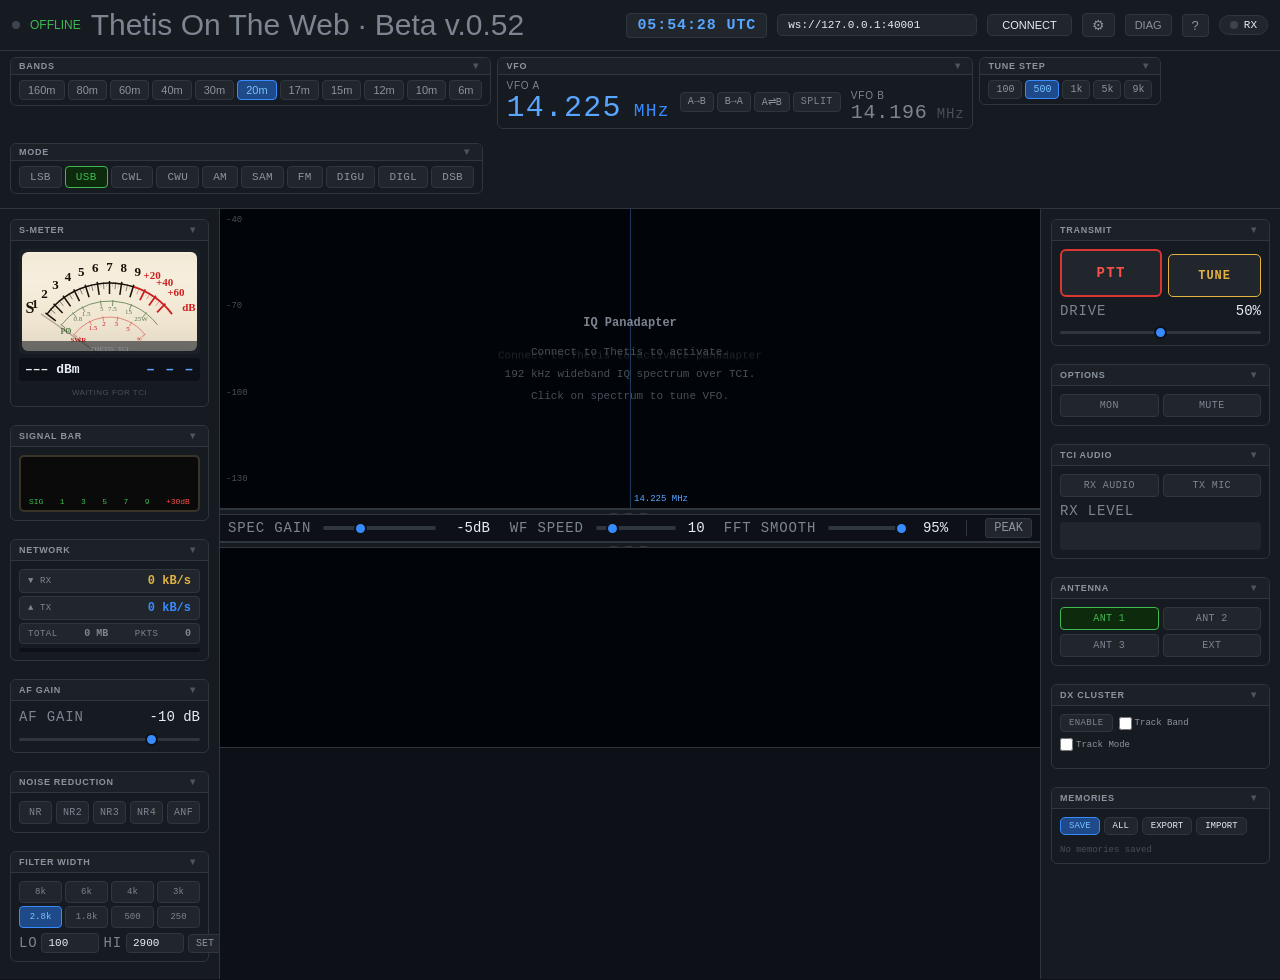
==== commit f44ea0ef: "feat: move SPLIT into the VFO panel, next to the VFO buttons SPLIT sat in the Options panel, away fr" ====
--- a/website/index.html
+++ b/website/index.html
@@ -89,6 +89,7 @@
           <button class="vbtn" onclick="vfoSwap('A2B')">A→B</button>
           <button class="vbtn" onclick="vfoSwap('B2A')">B→A</button>
           <button class="vbtn" onclick="vfoSwap('SWAP')">A⇌B</button>
+          <button class="chip" id="splitC" onclick="tog('split')">SPLIT</button>
         </div>
         <div class="vfo-block">
           <div class="vfo-label">VFO B</div>
@@ -352,7 +353,6 @@
       <div class="dock-body">
         <div class="chip-grid">
           <button class="chip" id="monC"    onclick="tog('mon')">MON</button>
-          <button class="chip" id="splitC"  onclick="tog('split')">SPLIT</button>
           <button class="chip" id="muteC"   onclick="tog('mute')">MUTE</button>
         </div>
       </div>
--- a/website/assets/totw.css
+++ b/website/assets/totw.css
@@ -138,6 +138,8 @@
   font-family: 'SF Mono','Consolas',monospace;
 }
 .vbtn:hover { background: #30363d; color: #e6edf3; border-color: #388bfd; }
+/* SPLIT sits among the VFO buttons: a chip for its on state, sized like them */
+.vfo-swap-row .chip { padding: 3px 7px; }
 
 /* Step buttons */
 .step-row { display: flex; gap: 3px; align-self: center; }
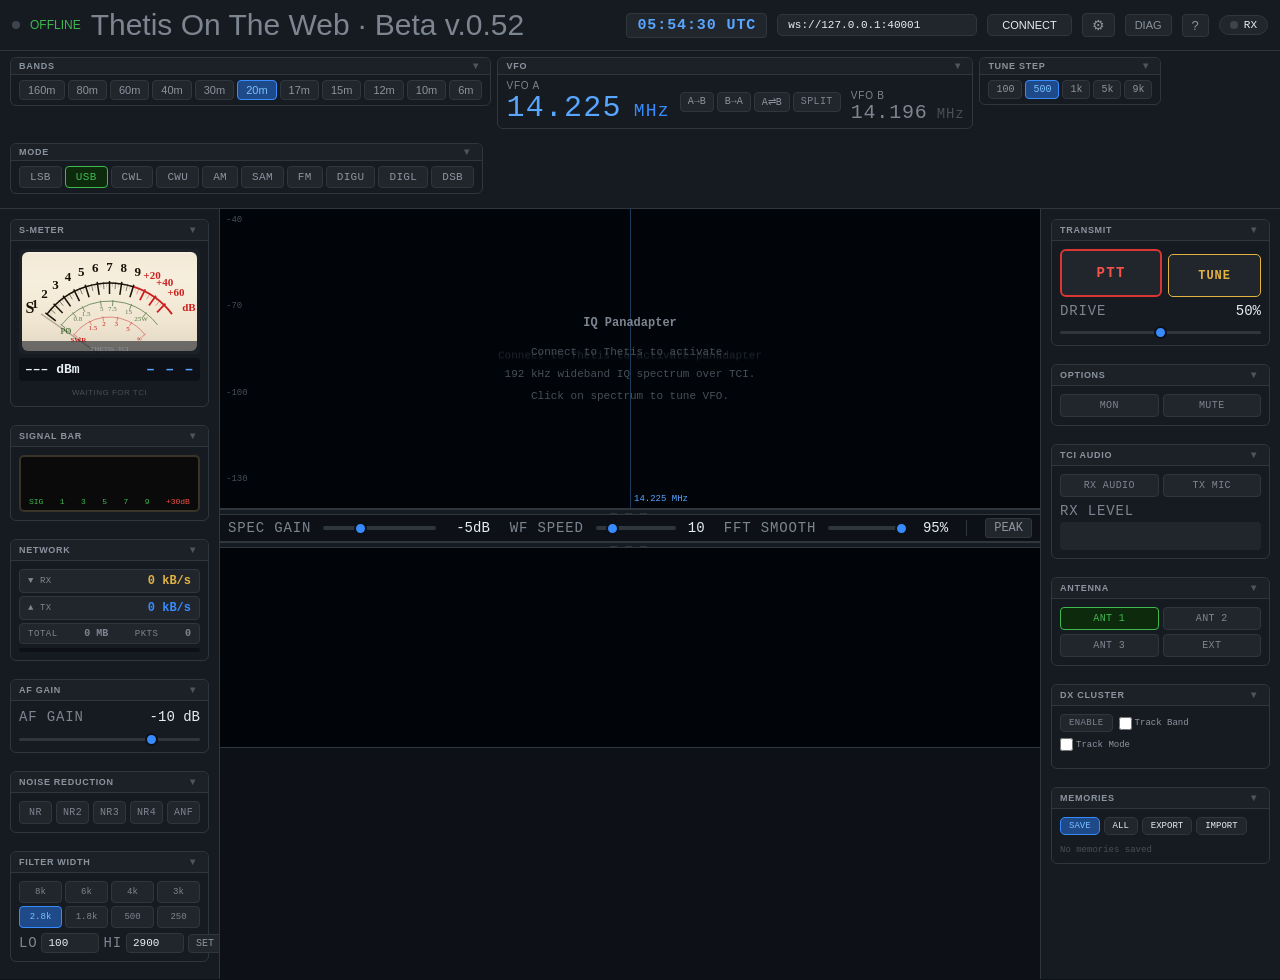
==== commit 21ca9455: "feat: show VFO B's mode next to its label deskHPSDR reports VFO B's mode to clients subscribed to mo" ====
--- a/website/index.html
+++ b/website/index.html
@@ -92,7 +92,7 @@
           <button class="chip" id="splitC" onclick="tog('split')">SPLIT</button>
         </div>
         <div class="vfo-block">
-          <div class="vfo-label">VFO B</div>
+          <div class="vfo-label">VFO B <span id="vfoBMode" style="margin-left:6px;"></span></div>
           <div class="vfo-freq secondary" id="vfoBDisp" ondblclick="editFreq('B')">14.196<span class="mhz"> MHz</span></div>
           <input class="vfo-freq-input" id="vfoBIn" onblur="commitFreq('B')" onkeydown="freqKey(event,'B')" style="font-size:20px;width:180px;color:#7d8590;" />
         </div>
